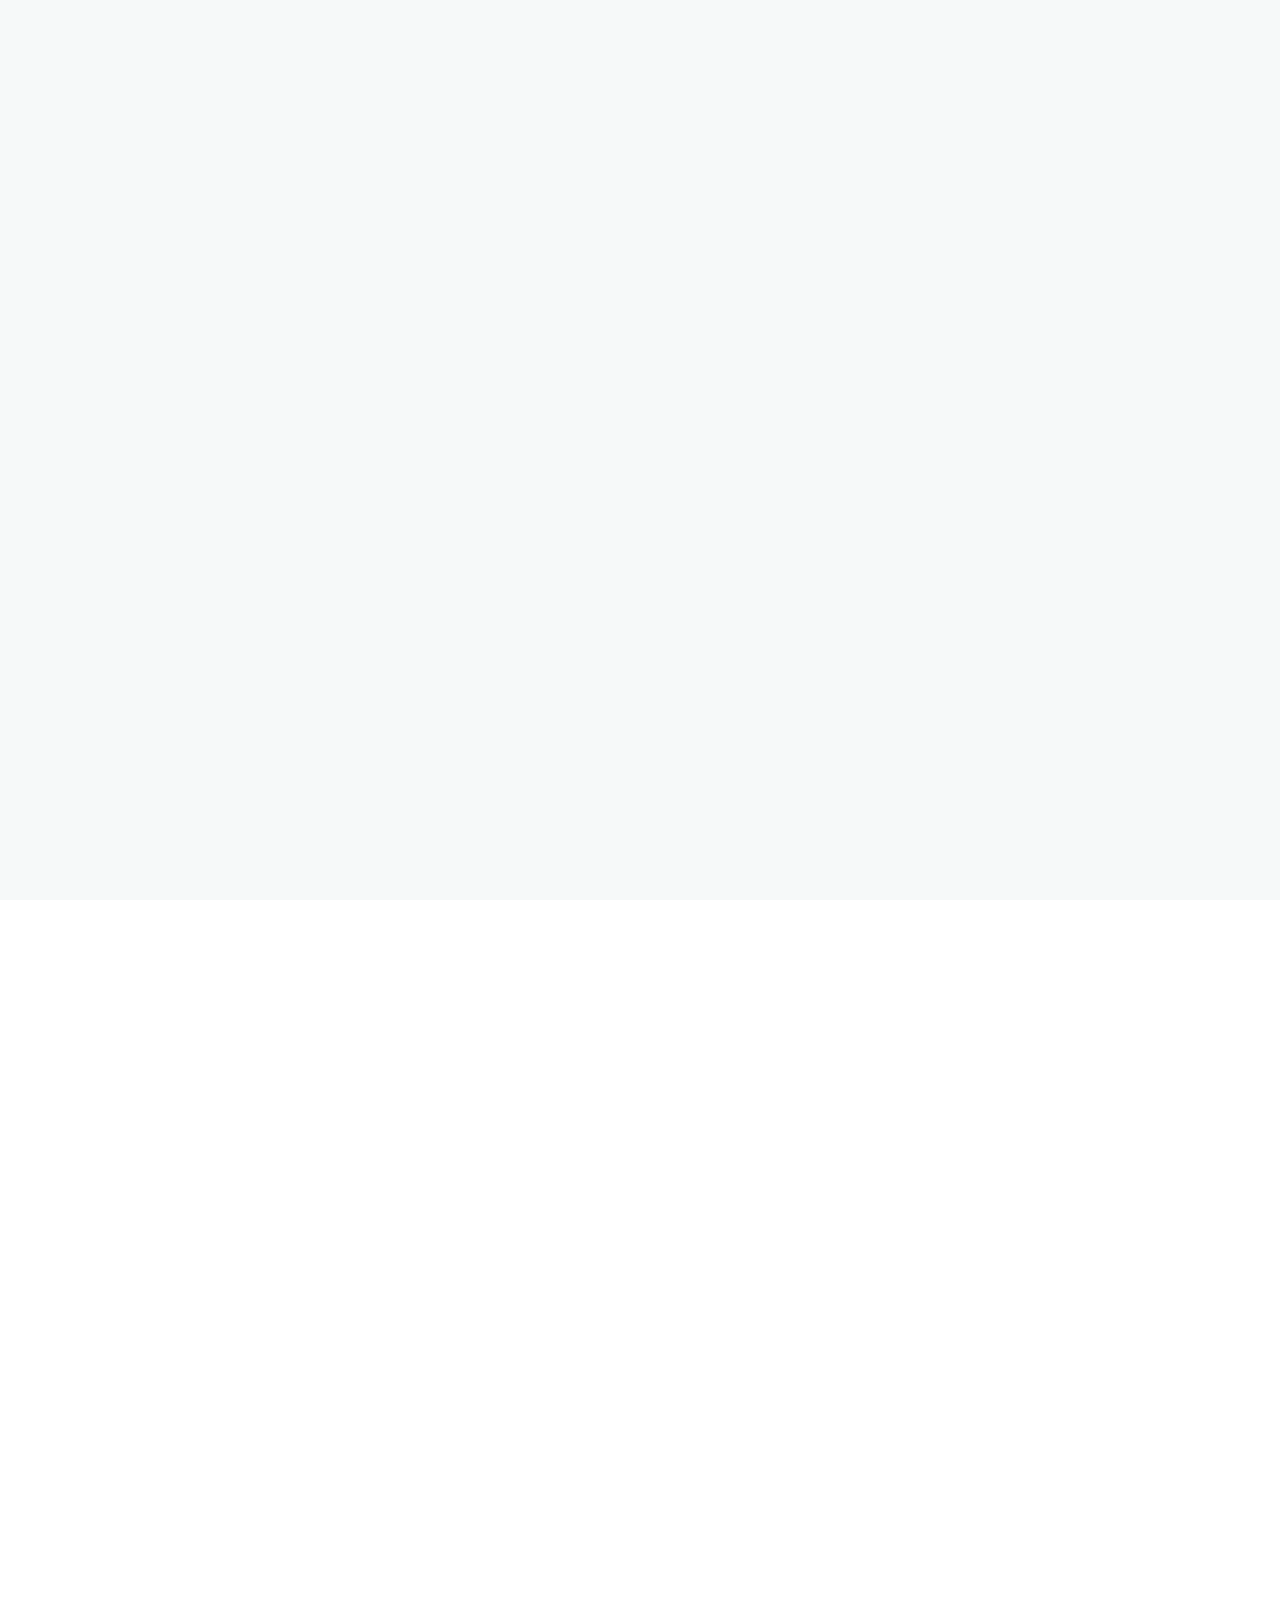
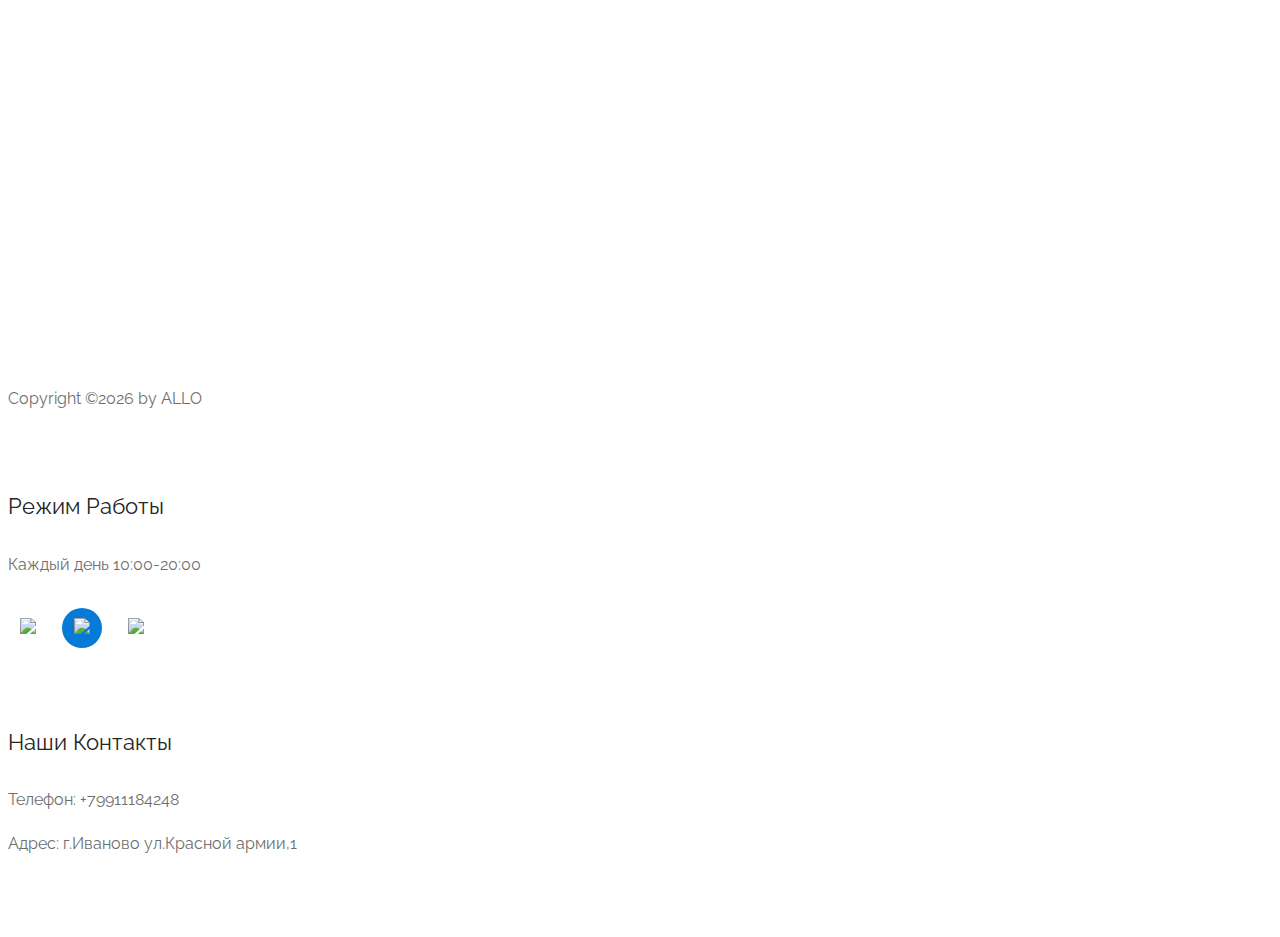
==== portfolio.html @ 3c8c76c4 "Create portfolio.html" ====
<!DOCTYPE html>
<html lang="ru">

<head>
    <meta charset="UTF-8">
    <meta name="description" content="">
    <meta http-equiv="X-UA-Compatible" content="IE=edge">
    <meta name="viewport" content="width=device-width, initial-scale=1, shrink-to-fit=no">

    <!-- Title -->
    <title>АЛЛО</title>

    <!-- Favicon -->
    <link rel="icon" href="./img/core-img/favicon.ico">

    <!-- Stylesheet -->
    <link rel="stylesheet" href="style.css">
<link rel="preconnect" href="https://fonts.gstatic.com">
<link href="https://fonts.googleapis.com/css2?family=Raleway:wght@400;900&family=Train+One&display=swap" rel="stylesheet">
</head>

<body>
    <!-- Preloader -->
    <div id="preloader">
        <div class="loader"></div>
    </div>
    <!-- /Preloader -->

    <!-- Header Area Start -->
    <header class="header-area">
        <!-- Top Header Area Start -->
        <div class="top-header-area">
            <div class="container h-100">
                <div class="row h-100 align-items-center">
                    <div class="col-5">
                        
                    </div>
                    <div class="col-7">
                        <div class="top-header-content text-right">
                            <p> Красной армии,1 оф.12 10:00-20:00 <span class="mx-2"></span> | <span class="mx-2"></span>  Позвоните нам +79911184248</p>
                        </div>
                    </div>
                </div>
            </div>
        </div>
        <!-- Top Header Area End -->

        <!-- Main Header Start -->
        <div class="main-header-area">
            <div class="classy-nav-container breakpoint-off">
                <div class="container">
                    <!-- Classy Menu -->
                    <nav class="classy-navbar justify-content-between" id="akameNav">

                        <!-- Logo -->
                        <a class="nav-brand" href="index.html"><img src="./img/core-img/logo.png" alt=""></a>

                        <!-- Navbar Toggler -->
                        <div class="classy-navbar-toggler">
                            <span class="navbarToggler"><span></span><span></span><span></span></span>
                        </div>

                        <!-- Menu -->
                        <div class="classy-menu">
                            <!-- Menu Close Button -->
                            <div class="classycloseIcon">
                                <div class="cross-wrap"><span class="top"></span><span class="bottom"></span></div>
                            </div>
                            <!-- Nav Start -->
                            <div class="classynav">
                                <ul id="nav">
                                    <li><a href="./index.html">Домашняя страница</a></li>
                                    <li class="active"><a href="./portfolio.html">Портфолио</a></li>

                                    <li><a href="./contact.html">Контакты</a></li>
                                </ul>
                            </div>
                            <!-- Nav End -->
                        </div>
                    </nav>
                </div>
            </div>
        </div>
    </header>
    <!-- Header Area End -->
    
    <!-- Breadcrumb Area Start -->
    <section class="breadcrumb-area section-padding-80">
        <div class="container">
            <div class="row">
                <div class="col-12">
                    <div class="breadcrumb-content">
                        <h2>Портфолио</h2>
                        <nav aria-label="breadcrumb">
                        </nav>
                    </div>
                </div>
            </div>
        </div>
    </section>
    <!-- Breadcrumb Area End -->

    <!-- Portfolio Area Start -->
    <section class="akame-portfolio section-padding-0-80 clearfix">
        <div class="container">
            <div class="row">
                <div class="col-12">
                    <div class="portfolio-menu text-center mb-50">
                        <button class="btn active" data-filter="*">Все</button>
                        <button class="btn" data-filter=".haircuts">Рангар</button>
                        <button class="btn" data-filter=".shaving">Taylor&Veen</button>
                        <button class="btn" data-filter=".hairstyle">Ok,Boomer</button>
                    </div>
                </div>
            </div>

            <div class="row akame-portfolio-area">
                <!-- Single Portfolio Item -->
                <div class="col-12 col-sm-6 col-lg-4 akame-portfolio-item haircuts mb-30 wow fadeInUp" data-wow-delay="200ms">
                    <div class="akame-portfolio-single-item">
                        <img src="img/bg-img/18.jpg" alt="">

                        <!-- Overlay Content -->
                        <div class="overlay-content d-flex align-items-center justify-content-center">
                            <div class="overlay-text text-center">
                                <h4>Рангар</h4>
                            </div>
                        </div>

                        <!-- Thumbnail Zoom -->
                        <a href="img/bg-img/18.jpg" class="thumbnail-zoom"><i class="icon_search"></i></a>
                    </div>
                </div>

                <!-- Single Portfolio Item -->
                <div class="col-12 col-sm-6 col-lg-4 akame-portfolio-item haircuts mb-30 wow fadeInUp" data-wow-delay="500ms">
                    <div class="akame-portfolio-single-item">
                        <img src="img/bg-img/23.jpg" alt="">

                        <!-- Overlay Content -->
                        <div class="overlay-content d-flex align-items-center justify-content-center">
                            <div class="overlay-text text-center">
                                <h4>Рангар</h4>
                            </div>
                        </div>

                        <!-- Thumbnail Zoom -->
                        <a href="img/bg-img/23.jpg" class="thumbnail-zoom"><i class="icon_search"></i></a>
                    </div>
                </div>
<!-- Single Portfolio Item -->
                <div class="col-12 col-sm-6 col-lg-4 akame-portfolio-item haircuts mb-30 wow fadeInUp" data-wow-delay="200ms">
                    <div class="akame-portfolio-single-item">
                        <img src="img/bg-img/20.jpg" alt="">

                        <!-- Overlay Content -->
                        <div class="overlay-content d-flex align-items-center justify-content-center">
                            <div class="overlay-text text-center">
                                <h4>Рангар</h4>
                            </div>
                        </div>

                        <!-- Thumbnail Zoom -->
                        <a href="img/bg-img/20.jpg" class="thumbnail-zoom"><i class="icon_search"></i></a>
                    </div>
                </div>

                <!-- Single Portfolio Item -->
                <div class="col-12 col-sm-6 col-lg-4 akame-portfolio-item haircuts mb-30 wow fadeInUp" data-wow-delay="500ms">
                    <div class="akame-portfolio-single-item">
                        <img src="img/bg-img/21.jpg" alt="">

                        <!-- Overlay Content -->
                        <div class="overlay-content d-flex align-items-center justify-content-center">
                            <div class="overlay-text text-center">
                                <h4>Рангар</h4>
                            </div>
                        </div>

                        <!-- Thumbnail Zoom -->
                        <a href="img/bg-img/21.jpg" class="thumbnail-zoom"><i class="icon_search"></i></a>
                    </div>
                </div>
                <!-- Single Portfolio Item -->
                <div class="col-12 col-sm-6 col-lg-4 akame-portfolio-item haircuts mb-30 wow fadeInUp" data-wow-delay="200ms">
                    <div class="akame-portfolio-single-item">
                        <img src="img/bg-img/22.jpg" alt="">

                        <!-- Overlay Content -->
                        <div class="overlay-content d-flex align-items-center justify-content-center">
                            <div class="overlay-text text-center">
                                <h4>Рангар</h4>
                            </div>
                        </div>

                        <!-- Thumbnail Zoom -->
                        <a href="img/bg-img/22.jpg" class="thumbnail-zoom"><i class="icon_search"></i></a>
                    </div>
                </div>

                <!-- Single Portfolio Item -->
                <div class="col-12 col-sm-6 col-lg-4 akame-portfolio-item haircuts mb-30 wow fadeInUp" data-wow-delay="500ms">
                    <div class="akame-portfolio-single-item">
                        <img src="img/bg-img/19.jpg" alt="">

                        <!-- Overlay Content -->
                        <div class="overlay-content d-flex align-items-center justify-content-center">
                            <div class="overlay-text text-center">
                                <h4>Рангар</h4>
                            </div>
                        </div>

                        <!-- Thumbnail Zoom -->
                        <a href="img/bg-img/19.jpg" class="thumbnail-zoom"><i class="icon_search"></i></a>
                    </div>
                </div>

                <!-- Single Portfolio Item -->
                <div class="col-12 col-sm-6 col-lg-4 akame-portfolio-item haircuts mb-30 wow fadeInUp" data-wow-delay="800ms">
                    <div class="akame-portfolio-single-item">
                        <img src="img/bg-img/24.jpg" alt="">

                        <!-- Overlay Content -->
                        <div class="overlay-content d-flex align-items-center justify-content-center">
                            <div class="overlay-text text-center">
                                <h4>Рангар</h4>
                            </div>
                        </div>

                        <!-- Thumbnail Zoom -->
                        <a href="img/bg-img/24.jpg" class="thumbnail-zoom"><i class="icon_search"></i></a>
                    </div>
                </div>

                <!-- Single Portfolio Item -->
                <div class="col-12 col-sm-6 col-lg-4 akame-portfolio-item shaving mb-30 wow fadeInUp" data-wow-delay="500ms">
                    <div class="akame-portfolio-single-item">
                        <img src="img/bg-img/25.jpg" alt="">

                        <!-- Overlay Content -->
                        <div class="overlay-content d-flex align-items-center justify-content-center">
                            <div class="overlay-text text-center">
                                <h4>Taylor&Veen</h4>
                            </div>
                        </div>

                        <!-- Thumbnail Zoom -->
                        <a href="img/bg-img/25.jpg" class="thumbnail-zoom"><i class="icon_search"></i></a>
                    </div>
                </div>

                <!-- Single Portfolio Item -->
                <div class="col-12 col-sm-6 col-lg-4 akame-portfolio-item shaving mb-30 wow fadeInUp" data-wow-delay="800ms">
                    <div class="akame-portfolio-single-item">
                        <img src="img/bg-img/26.jpg" alt="">

                        <!-- Overlay Content -->
                        <div class="overlay-content d-flex align-items-center justify-content-center">
                            <div class="overlay-text text-center">
                                <h4>Taylor&Veen</h4>
                            </div>
                        </div>

                        <!-- Thumbnail Zoom -->
                        <a href="img/bg-img/26.jpg" class="thumbnail-zoom"><i class="icon_search"></i></a>
                    </div>
                </div>
                                <!-- Single Portfolio Item -->
                <div class="col-12 col-sm-6 col-lg-4 akame-portfolio-item shaving mb-30 wow fadeInUp" data-wow-delay="800ms">
                    <div class="akame-portfolio-single-item">
                        <img src="img/bg-img/27.jpg" alt="">

                        <!-- Overlay Content -->
                        <div class="overlay-content d-flex align-items-center justify-content-center">
                            <div class="overlay-text text-center">
                                <h4>Taylor&Veen</h4>
                            </div>
                        </div>

                        <!-- Thumbnail Zoom -->
                        <a href="img/bg-img/27.jpg" class="thumbnail-zoom"><i class="icon_search"></i></a>
                    </div>
                </div>

                <!-- Single Portfolio Item -->
                <div class="col-12 col-sm-6 col-lg-4 akame-portfolio-item shaving mb-30 wow fadeInUp" data-wow-delay="200ms">
                    <div class="akame-portfolio-single-item">
                        <img src="img/bg-img/28.jpg" alt="">

                        <!-- Overlay Content -->
                        <div class="overlay-content d-flex align-items-center justify-content-center">
                            <div class="overlay-text text-center">
                                <h4>Taylor&Veen</h4>
                            </div>
                        </div>

                        <!-- Thumbnail Zoom -->
                        <a href="img/bg-img/28.jpg" class="thumbnail-zoom"><i class="icon_search"></i></a>
                    </div>
                </div>

                <!-- Single Portfolio Item -->
                <div class="col-12 col-sm-6 col-lg-4 akame-portfolio-item shaving mb-30 wow fadeInUp" data-wow-delay="500ms">
                    <div class="akame-portfolio-single-item">
                        <img src="img/bg-img/29.jpg" alt="">

                        <!-- Overlay Content -->
                        <div class="overlay-content d-flex align-items-center justify-content-center">
                            <div class="overlay-text text-center">
                                <h4>Taylor&Veen</h4>
                            </div>
                        </div>

                        <!-- Thumbnail Zoom -->
                        <a href="img/bg-img/29.jpg" class="thumbnail-zoom"><i class="icon_search"></i></a>
                    </div>
                </div>

                <!-- Single Portfolio Item -->
                <div class="col-12 col-sm-6 col-lg-4 akame-portfolio-item shaving mb-30 wow fadeInUp" data-wow-delay="800ms">
                    <div class="akame-portfolio-single-item">
                        <img src="img/bg-img/30.jpg" alt="">

                        <!-- Overlay Content -->
                        <div class="overlay-content d-flex align-items-center justify-content-center">
                            <div class="overlay-text text-center">
                                <h4>Taylor&Veen</h4>
                            </div>
                        </div>

                        <!-- Thumbnail Zoom -->
                        <a href="img/bg-img/30.jpg" class="thumbnail-zoom"><i class="icon_search"></i></a>
                    </div>
                </div>

                <!-- Single Portfolio Item -->
                <div class="col-12 col-sm-6 col-lg-4 akame-portfolio-item shaving mb-30 wow fadeInUp" data-wow-delay="200ms">
                    <div class="akame-portfolio-single-item">
                        <img src="img/bg-img/31.jpg" alt="">

                        <!-- Overlay Content -->
                        <div class="overlay-content d-flex align-items-center justify-content-center">
                            <div class="overlay-text text-center">
                                <h4>Taylor&Veen</h4>
                            </div>
                        </div>

                        <!-- Thumbnail Zoom -->
                        <a href="img/bg-img/31.jpg" class="thumbnail-zoom"><i class="icon_search"></i></a>
                    </div>
                </div>

                <!-- Single Portfolio Item -->
                <div class="col-12 col-sm-6 col-lg-4 akame-portfolio-item shaving mb-30 wow fadeInUp" data-wow-delay="500ms">
                    <div class="akame-portfolio-single-item">
                        <img src="img/bg-img/32.jpg" alt="">

                        <!-- Overlay Content -->
                        <div class="overlay-content d-flex align-items-center justify-content-center">
                            <div class="overlay-text text-center">
                                <h4>Taylor&Veen</h4>
                            </div>
                        </div>

                        <!-- Thumbnail Zoom -->
                        <a href="img/bg-img/32.jpg" class="thumbnail-zoom"><i class="icon_search"></i></a>
                    </div>
                </div>

                <!-- Single Portfolio Item -->
                <div class="col-12 col-sm-6 col-lg-4 akame-portfolio-item shaving mb-30 wow fadeInUp" data-wow-delay="800ms">
                    <div class="akame-portfolio-single-item">
                        <img src="img/bg-img/33.jpg" alt="">

                        <!-- Overlay Content -->
                        <div class="overlay-content d-flex align-items-center justify-content-center">
                            <div class="overlay-text text-center">
                                <h4>Taylor&Veen</h4>
                            </div>
                        </div>

                        <!-- Thumbnail Zoom -->
                        <a href="img/bg-img/33.jpg" class="thumbnail-zoom"><i class="icon_search"></i></a>
                    </div>
                </div>
                                <!-- Single Portfolio Item -->
                <div class="col-12 col-sm-6 col-lg-4 akame-portfolio-item hairstyle mb-30 wow fadeInUp" data-wow-delay="800ms">
                    <div class="akame-portfolio-single-item">
                        <img src="img/bg-img/34.jpg" alt="">

                        <!-- Overlay Content -->
                        <div class="overlay-content d-flex align-items-center justify-content-center">
                            <div class="overlay-text text-center">
                                <h4>Ok,Boomer</h4>
                            </div>
                        </div>

                        <!-- Thumbnail Zoom -->
                        <a href="img/bg-img/34.jpg" class="thumbnail-zoom"><i class="icon_search"></i></a>
                    </div>
                </div>
                                                <!-- Single Portfolio Item -->
                <div class="col-12 col-sm-6 col-lg-4 akame-portfolio-item hairstyle mb-30 wow fadeInUp" data-wow-delay="800ms">
                    <div class="akame-portfolio-single-item">
                        <img src="img/bg-img/35.jpg" alt="">

                        <!-- Overlay Content -->
                        <div class="overlay-content d-flex align-items-center justify-content-center">
                            <div class="overlay-text text-center">
                                <h4>Ok,Boomer</h4>
                            </div>
                        </div>

                        <!-- Thumbnail Zoom -->
                        <a href="img/bg-img/35.jpg" class="thumbnail-zoom"><i class="icon_search"></i></a>
                    </div>
                </div>
                                                <!-- Single Portfolio Item -->
                <div class="col-12 col-sm-6 col-lg-4 akame-portfolio-item hairstyle mb-30 wow fadeInUp" data-wow-delay="800ms">
                    <div class="akame-portfolio-single-item">
                        <img src="img/bg-img/36.jpg" alt="">

                        <!-- Overlay Content -->
                        <div class="overlay-content d-flex align-items-center justify-content-center">
                            <div class="overlay-text text-center">
                                <h4>Ok,Boomer</h4>
                            </div>
                        </div>

                        <!-- Thumbnail Zoom -->
                        <a href="img/bg-img/36.jpg" class="thumbnail-zoom"><i class="icon_search"></i></a>
                    </div>
                </div>
                                                                <!-- Single Portfolio Item -->
                <div class="col-12 col-sm-6 col-lg-4 akame-portfolio-item hairstyle mb-30 wow fadeInUp" data-wow-delay="800ms">
                    <div class="akame-portfolio-single-item">
                        <img src="img/bg-img/37.jpg" alt="">

                        <!-- Overlay Content -->
                        <div class="overlay-content d-flex align-items-center justify-content-center">
                            <div class="overlay-text text-center">
                                <h4>Ok,Boomer</h4>
                            </div>
                        </div>

                        <!-- Thumbnail Zoom -->
                        <a href="img/bg-img/37.jpg" class="thumbnail-zoom"><i class="icon_search"></i></a>
                    </div>
                </div>
                                                                <!-- Single Portfolio Item -->
                <div class="col-12 col-sm-6 col-lg-4 akame-portfolio-item hairstyle mb-30 wow fadeInUp" data-wow-delay="800ms">
                    <div class="akame-portfolio-single-item">
                        <img src="img/bg-img/38.jpg" alt="">

                        <!-- Overlay Content -->
                        <div class="overlay-content d-flex align-items-center justify-content-center">
                            <div class="overlay-text text-center">
                                <h4>Ok,Boomer</h4>
                            </div>
                        </div>

                        <!-- Thumbnail Zoom -->
                        <a href="img/bg-img/38.jpg" class="thumbnail-zoom"><i class="icon_search"></i></a>
                    </div>
                </div>
                                                                <!-- Single Portfolio Item -->
                <div class="col-12 col-sm-6 col-lg-4 akame-portfolio-item hairstyle mb-30 wow fadeInUp" data-wow-delay="800ms">
                    <div class="akame-portfolio-single-item">
                        <img src="img/bg-img/39.jpg" alt="">

                        <!-- Overlay Content -->
                        <div class="overlay-content d-flex align-items-center justify-content-center">
                            <div class="overlay-text text-center">
                                <h4>Ok,Boomer</h4>
                            </div>
                        </div>

                        <!-- Thumbnail Zoom -->
                        <a href="img/bg-img/39.jpg" class="thumbnail-zoom"><i class="icon_search"></i></a>
                    </div>
                </div>
                                                                <!-- Single Portfolio Item -->
                <div class="col-12 col-sm-6 col-lg-4 akame-portfolio-item hairstyle mb-30 wow fadeInUp" data-wow-delay="800ms">
                    <div class="akame-portfolio-single-item">
                        <img src="img/bg-img/40.jpg" alt="">

                        <!-- Overlay Content -->
                        <div class="overlay-content d-flex align-items-center justify-content-center">
                            <div class="overlay-text text-center">
                                <h4>Ok,Boomer</h4>
                            </div>
                        </div>

                        <!-- Thumbnail Zoom -->
                        <a href="img/bg-img/40.jpg" class="thumbnail-zoom"><i class="icon_search"></i></a>
                    </div>
                </div>
                                                                <!-- Single Portfolio Item -->
                <div class="col-12 col-sm-6 col-lg-4 akame-portfolio-item hairstyle mb-30 wow fadeInUp" data-wow-delay="800ms">
                    <div class="akame-portfolio-single-item">
                        <img src="img/bg-img/41.jpg" alt="">

                        <!-- Overlay Content -->
                        <div class="overlay-content d-flex align-items-center justify-content-center">
                            <div class="overlay-text text-center">
                                <h4>Ok,Boomer</h4>
                            </div>
                        </div>

                        <!-- Thumbnail Zoom -->
                        <a href="img/bg-img/41.jpg" class="thumbnail-zoom"><i class="icon_search"></i></a>
                    </div>
                </div>
                                                                                <!-- Single Portfolio Item -->
                <div class="col-12 col-sm-6 col-lg-4 akame-portfolio-item hairstyle mb-30 wow fadeInUp" data-wow-delay="800ms">
                    <div class="akame-portfolio-single-item">
                        <img src="img/bg-img/42.jpg" alt="">

                        <!-- Overlay Content -->
                        <div class="overlay-content d-flex align-items-center justify-content-center">
                            <div class="overlay-text text-center">
                                <h4>Ok,Boomer</h4>
                            </div>
                        </div>

                        <!-- Thumbnail Zoom -->
                        <a href="img/bg-img/42.jpg" class="thumbnail-zoom"><i class="icon_search"></i></a>
                    </div>
                </div>
                                                                                                <!-- Single Portfolio Item -->
                <div class="col-12 col-sm-6 col-lg-4 akame-portfolio-item hairstyle mb-30 wow fadeInUp" data-wow-delay="800ms">
                    <div class="akame-portfolio-single-item">
                        <img src="img/bg-img/43.jpg" alt="">

                        <!-- Overlay Content -->
                        <div class="overlay-content d-flex align-items-center justify-content-center">
                            <div class="overlay-text text-center">
                                <h4>Ok,Boomer</h4>
                            </div>
                        </div>

                        <!-- Thumbnail Zoom -->
                        <a href="img/bg-img/43.jpg" class="thumbnail-zoom"><i class="icon_search"></i></a>
                    </div>
                </div>

                                                                                                    <!-- Single Portfolio Item -->

                                                                                                <!-- Single Portfolio Item -->
                <div class="col-12 col-sm-6 col-lg-4 akame-portfolio-item hairstyle mb-30 wow fadeInUp" data-wow-delay="800ms">
                    <div class="akame-portfolio-single-item">
                        <img src="img/bg-img/45.jpg" alt="">

                        <!-- Overlay Content -->
                        <div class="overlay-content d-flex align-items-center justify-content-center">
                            <div class="overlay-text text-center">
                                <h4>Ok,Boomer</h4>
                            </div>
                        </div>

                        <!-- Thumbnail Zoom -->
                        <a href="img/bg-img/45.jpg" class="thumbnail-zoom"><i class="icon_search"></i></a>
                    </div>
                </div>
                <!-- Single Portfolio Item -->
                <div class="col-12 col-sm-6 col-lg-4 akame-portfolio-item haircuts mb-30 wow fadeInUp" data-wow-delay="200ms">
                    <div class="akame-portfolio-single-item">
                        <img src="img/bg-img/18.jpg" alt="">

                        <!-- Overlay Content -->
                        <div class="overlay-content d-flex align-items-center justify-content-center">
                            <div class="overlay-text text-center">
                                <h4>Рангар</h4>
                            </div>
                        </div>

                        <!-- Thumbnail Zoom -->
                        <a href="img/bg-img/18.jpg" class="thumbnail-zoom"><i class="icon_search"></i></a>
                    </div>
                </div>
                <div class="col-12 col-sm-6 col-lg-4 akame-portfolio-item haircuts mb-30 wow fadeInUp" data-wow-delay="200ms">
                    <div class="akame-portfolio-single-item">
                        <img src="img/bg-img/18.jpg" alt="">

                        <!-- Overlay Content -->
                        <div class="overlay-content d-flex align-items-center justify-content-center">
                            <div class="overlay-text text-center">
                                <h4>Рангар</h4>
                            </div>
                        </div>

                        <!-- Thumbnail Zoom -->
                        <a href="img/bg-img/18.jpg" class="thumbnail-zoom"><i class="icon_search"></i></a>
                    </div>
                </div>
            
            <div class="row">
                <div class="col-12">
                    <div class="view-all-btn mt-30 text-center">
                    </div>
                </div>
            </div>
        </div>
    </section>
    <!-- Portfolio Area End -->

    <!-- Border -->
    <div class="container">
        <div class="border-top"></div>
    </div>

    <!-- Footer Area Start -->
    <footer class="footer-area section-padding-80-0">
        <div class="container">
            <div class="row justify-content-between">

                <!-- Single Footer Widget -->
                <div class="col-12 col-sm-6 col-md-4">
                    <div class="single-footer-widget mb-80">
                        <!-- Footer Logo -->
                        <a href="#" class="footer-logo"><img src="img/core-img/logo.png" alt=""></a>

                        <!-- Copywrite Text -->
                        <div class="copywrite-text">
                            <p> <!-- Link back to Colorlib can't be removed. Template is licensed under CC BY 3.0. -->
Copyright &copy;<script>document.write(new Date().getFullYear());</script>  by <a href="https://colorlib.com" target="_blank">ALLO</a>
<!-- Link back to Colorlib can't be removed. Template is licensed under CC BY 3.0. --></p>
                        </div>
                    </div>
                </div>

                <!-- Single Footer Widget -->
                <div class="col-12 col-sm-6 col-md-4 col-xl-3">
                    <div class="single-footer-widget mb-80">
                        <!-- Widget Title -->
                        <h4 class="widget-title">Режим работы</h4>

                        <!-- Open Times -->
                        <div class="open-time">
                            <p>Каждый день 10:00-20:00</p>
                        </div>

                        <!-- Social Info -->
                        <div class="social-info">
                         <a href="#" class="tiktok"><img src="img/core-img/tik-tok.png"></a> 
                           <a href="#" class="instagram"><img src="img/core-img/instagram.png"></a>
                        <a href="#" class="youtube"><img src="img/core-img/youtube.png"></a>
                        </div>
                    </div>
                </div>

                <!-- Single Footer Widget -->
                <div class="col-12 col-md-4 col-xl-3">
                    <div class="single-footer-widget mb-80">

                        <!-- Widget Title -->
                        <h4 class="widget-title">Наши контакты</h4>

                        <!-- Contact Address -->
                        <div class="contact-address">
                            <p>Телефон: +79911184248</p>
                            <p>Адрес: г.Иваново ул.Красной армии,1</p>
                        </div>
                    </div>
                </div>

            </div>
             </div>
        </div>
    </footer>
    <!-- Footer Area End -->

    <!-- All JS Files -->
    <!-- jQuery -->
    <script src="js/jquery.min.js"></script>
    <!-- Popper -->
    <script src="js/popper.min.js"></script>
    <!-- Bootstrap -->
    <script src="js/bootstrap.min.js"></script>
    <!-- All Plugins -->
    <script src="js/akame.bundle.js"></script>
    <!-- Active -->
    <script src="js/default-assets/active.js"></script>

</body>

</html>
---- style.css ----
/* ------------------------------------------
[Master Stylesheet]

Template Name: Akame - Hair Salon HTML5 Template
Template Author: Colorlib
Template Author URL: http://colorlib.com
Version: 1.0.0
Last Update: Jan 19, 2018

---------------------------------------------

[Tables of CSS Content]

+ body

    - 01.0 Reboot CSS
    - 02.0 Spacing CSS
    - 03.0 Preloader CSS
    - 04.0 Heading CSS
    - 05.0 Backtotop CSS
    - 06.0 Buttons CSS
    - 07.0 Header CSS
    - 08.0 Hero CSS
    - 09.0 Footer CSS
    - 10.0 CTA CSS
    - 11.0 Breadcrumb CSS
    - 12.0 Blog CSS
    - 13.0 Choose_us CSS
    - 14.0 Portfolio CSS
    - 15.0 Team CSS
    - 16.0 Service CSS
    - 17.0 About CSS
    - 18.0 Contact CSS

  --------------------------------------------- */
/* Import Fonts & All CSS */
@import url("https://fonts.googleapis.com/css?family=Open+Sans:300,400,600,700|Playfair+Display:400,700");
@import url(css/bootstrap.min.css);
@import url(css/animate.css);
@import url(css/default-assets/classy-nav.css);
@import url(css/default-assets/audioplayer.css);
@import url(css/owl.carousel.min.css);
@import url(css/magnific-popup.css);
@import url(css/font-awesome.min.css);
@import url(css/style.css);
@import url('https://fonts.googleapis.com/css2?family=Raleway:wght@400;900&family=Train+One&display=swap')
/* :: 1.0 Reboot CSS */
* {
  margin: 0;
  padding: 0; }

body {
  font-family: 'Raleway', sans-serif;
  font-weight: 400;
  font-size: 16px;
  position: relative;
  z-index: auto; }

h1,
h2,
h3,
h4,
h5,
h6 {
  font-family: 'Raleway', sans-serif;
  color: #252525;
  line-height: 1.3;
  font-weight: 400; }

a,
a:active,
a:focus,
a:hover {
  color: #252525;
  text-decoration: none;
  -webkit-transition-duration: 500ms;
  -o-transition-duration: 500ms;
  transition-duration: 500ms;
  outline: none;
  font-weight: 400; }

li {
  list-style: none; }

p {
  line-height: 1.7;
  color: #6e6e6e;
  font-size: 16px;
  font-weight: 400; }

img {
  max-width: 100%;
  height: auto; }

ul {
  margin: 0;
  padding: 0; }
  ul li {
    margin: 0;
    padding: 0; }

.bg-overlay {
  position: relative;
  z-index: 1; }
  .bg-overlay::after {
    position: absolute;
    content: "";
    height: 100%;
    width: 100%;
    top: 0;
    left: 0;
    z-index: -1;
    background-color: rgba(0, 0, 0, 0.65); }

.bg-img {
  background-position: center center;
  background-size: cover;
  background-repeat: no-repeat; }

.jarallax {
  position: relative;
  z-index: 0; }
  .jarallax > .jarallax-img {
    position: absolute;
    object-fit: cover;
    font-family: 'object-fit: cover';
    top: 0;
    left: 0;
    width: 100%;
    height: 100%;
    z-index: -1; }

.mfp-image-holder .mfp-close,
.mfp-iframe-holder .mfp-close {
  color: #ffffff;
  right: 20px;
  text-align: center;
  padding-right: 0;
  width: 100%;
  position: fixed;
  top: 20px;
  width: 30px;
  background: #bca858;
  height: 30px;
  line-height: 30px; }

button.mfp-close,
button.mfp-arrow {
  background: #bca858; }

.mfp-bottom-bar {
  display: none !important; }

.mfp-bg {
  background-color: #000000; }

.bg-transparent {
  background-color: transparent !important; }

.bg-gray {
  background-color: #f6f9f9 !important; }

textarea:focus,
input:focus {
  outline: none; }

.border {
  border-color: #e5e5e5; }

.mfp-arrow-left::after {
  border-right-color: transparent; }

.mfp-arrow-left::before {
  border-right-color: #ffffff; }

.mfp-arrow-right::after {
  border-left-color: transparent; }

.mfp-arrow-right::before {
  border-left-color: #ffffff; }

/* :: 2.0 Spacing CSS */
.mt-15 {
  margin-top: 15px; }

.mt-30 {
  margin-top: 30px; }

.mt-40 {
  margin-top: 40px; }

.mt-50 {
  margin-top: 50px; }

.mt-70 {
  margin-top: 70px; }

.mt-80 {
  margin-top: 80px; }

.mt-100 {
  margin-top: 100px; }

.mt-150 {
  margin-top: 150px; }

.mr-15 {
  margin-right: 15px; }

.mr-30 {
  margin-right: 30px; }

.mr-50 {
  margin-right: 50px; }

.mr-100 {
  margin-right: 100px; }

.mb-15 {
  margin-bottom: 15px; }

.mb-30 {
  margin-bottom: 30px; }

.mb-40 {
  margin-bottom: 40px; }

.mb-50 {
  margin-bottom: 50px; }

.mb-60 {
  margin-bottom: 60px; }

.mb-70 {
  margin-bottom: 70px; }

.mb-80 {
  margin-bottom: 80px; }

.mb-100 {
  margin-bottom: 100px; }

.ml-15 {
  margin-left: 15px; }

.ml-30 {
  margin-left: 30px; }

.ml-50 {
  margin-left: 50px; }

.ml-100 {
  margin-left: 100px; }

.pt-50 {
  padding-top: 50px !important; }

.section-padding-80 {
  padding-top: 15px;
  padding-bottom: 15px; }

.section-padding-0-80 {
  padding-top: 0;
  padding-bottom: 15px; }

.section-padding-80-0 {
  padding-top: 80px;
  padding-bottom: 0; }

/* :: 3.0 Preloader CSS */
#preloader {
  position: fixed;
  width: 100%;
  height: 100%;
  z-index: 9999999;
  top: 0;
  left: 0;
  background-color: #f6f9f9;
  display: -webkit-box;
  display: -ms-flexbox;
  display: flex;
  -webkit-box-align: center;
  -ms-flex-align: center;
  align-items: center;
  -webkit-box-pack: center;
  -ms-flex-pack: center;
  justify-content: center;
  overflow: hidden; }

.loader,
.loader:before,
.loader:after {
  border-radius: 50%;
  width: 2.5em;
  height: 2.5em;
  -webkit-animation-fill-mode: both;
  animation-fill-mode: both;
  -webkit-animation: load7 1.8s infinite ease-in-out;
  animation: load7 1.8s infinite ease-in-out; }

.loader {
  color: #bca858;
  font-size: 6px;
  position: relative;
  -webkit-transform: translateZ(0);
  -ms-transform: translateZ(0);
  transform: translateZ(0);
  -webkit-animation-delay: -0.16s;
  animation-delay: -0.16s; }

.loader:before,
.loader:after {
  content: '';
  position: absolute;
  top: 0; }

.loader:before {
  left: -3.5em;
  -webkit-animation-delay: -0.32s;
  animation-delay: -0.32s; }

.loader:after {
  left: 3.5em; }

@-webkit-keyframes load7 {
  0%,
    80%,
    100% {
    box-shadow: 0 2.5em 0 -1.3em; }
  40% {
    box-shadow: 0 2.5em 0 0; } }
@keyframes load7 {
  0%,
    80%,
    100% {
    box-shadow: 0 2.5em 0 -1.3em; }
  40% {
    box-shadow: 0 2.5em 0 0; } }
/* :: 4.0 Heading CSS */
.section-heading {
  position: relative;
  z-index: 1;
  margin-bottom: 50px; }
  .section-heading h2 {
    font-size: 42px;
    text-transform: capitalize;
    margin-bottom: 15px;
    display: block;
    line-height: 1.2; }
    @media only screen and (min-width: 992px) and (max-width: 1199px) {
      .section-heading h2 {
        font-size: 36px; } }
    @media only screen and (min-width: 768px) and (max-width: 991px) {
      .section-heading h2 {
        font-size: 36px; } }
    @media only screen and (max-width: 767px) {
      .section-heading h2 {
        font-size: 30px; } }
  .section-heading p {
    font-size: 16px; }
  .section-heading span {
    position: absolute;
    top: 50%;
    font-size: 100px;
    color: #bca858;
    font-family: "Playfair Display", serif;
    text-transform: uppercase;
    line-height: 1;
    -webkit-transform: translateY(-50%);
    -ms-transform: translateY(-50%);
    transform: translateY(-50%);
    z-index: -1;
    opacity: 0.1;
    left: 0;
    font-weight: 700; }
    @media only screen and (min-width: 992px) and (max-width: 1199px) {
      .section-heading span {
        font-size: 70px; } }
    @media only screen and (min-width: 768px) and (max-width: 991px) {
      .section-heading span {
        font-size: 70px; } }
    @media only screen and (max-width: 767px) {
      .section-heading span {
        font-size: 50px; } }
  .section-heading.text-right span {
    right: 48px; }

/* :: 5.0 Backtotop CSS */
#scrollUp {
  position: fixed;
  right: 40px;
  font-size: 20px;
  line-height: 40px;
  width: 40px;
  height: 40px;
  bottom: 40px;
  background-color: #bca858;
  color: #ffffff;
  text-align: center;
  -webkit-transition-duration: 500ms;
  -o-transition-duration: 500ms;
  transition-duration: 500ms;
  border-radius: 50%;
  -webkit-box-shadow: 0 2px 40px 8px rgba(15, 15, 15, 0.15);
  box-shadow: 0 2px 40px 8px rgba(15, 15, 15, 0.15);
  z-index: 15962536; }
  #scrollUp:focus, #scrollUp:hover {
    background-color: #000000;
    color: #ffffff; }

/* :: 6.0 Buttons CSS */
.btn:focus {
  box-shadow: none; }

.akame-btn {
  font-family: "Playfair Display", serif;
  position: relative;
  z-index: 1;
  min-width: 150px;
  height: 42px;
  line-height: 40px;
  font-size: 14px;
  font-weight: 400;
  display: inline-block;
  padding: 0 35px;
  text-align: center;
  text-transform: uppercase;
  background-color: transparent;
  color: #252525;
  border: 1px solid #252525;
  border-radius: 60px;
  -webkit-transition-duration: 500ms;
  -o-transition-duration: 500ms;
  transition-duration: 500ms; }
  .akame-btn:focus, .akame-btn:hover {
    border-color: #bca858;
    font-weight: 400;
    font-size: 14px;
    background-color: #bca858;
    color: #ffffff;
    -webkit-box-shadow: 0 2px 40px 8px rgba(15, 15, 15, 0.15);
    box-shadow: 0 2px 40px 8px rgba(15, 15, 15, 0.15); }
  .akame-btn.active {
    border-color: #bca858;
    background-color: #bca858;
    color: #ffffff; }
    .akame-btn.active:focus, .akame-btn.active:hover {
      border-color: #252525;
      background-color: #252525;
      color: #ffffff; }

/* :: 7.0 Header CSS */
.header-area {
  position: relative;
  z-index: 10;
  width: 100%;
  -webkit-transition-duration: 500ms;
  -o-transition-duration: 500ms;
  transition-duration: 500ms;
  border-bottom: 1px solid #e5e5e5; }
  .header-area .top-header-area {
    position: relative;
    z-index: 1;
    background-color: #252525;
    width: 100%;
    height: 50px; }
    @media only screen and (max-width: 767px) {
      .header-area .top-header-area {
        height: auto;
        padding: 15px 0; } }
    .header-area .top-header-area .top-header-content p {
      margin-bottom: 0;
      font-size: 14px;
      color: #ffffff; }
      @media only screen and (min-width: 768px) and (max-width: 991px) {
        .header-area .top-header-area .top-header-content p {
          font-size: 12px; } }
      @media only screen and (max-width: 767px) {
        .header-area .top-header-area .top-header-content p {
          font-size: 10px; } }
  .header-area .cart-icon a:focus, .header-area .cart-icon a:hover {
    color: #bca858; }

.classy-nav-container {
  background-color: transparent;
  padding: 0; }
  .classy-nav-container .classy-navbar {
    -webkit-transition-duration: 500ms;
    -o-transition-duration: 500ms;
    transition-duration: 500ms;
    height: 100px;
    padding: 0; }
    @media only screen and (min-width: 768px) and (max-width: 991px) {
      .classy-nav-container .classy-navbar {
        height: 70px; } }
    @media only screen and (max-width: 767px) {
      .classy-nav-container .classy-navbar {
        height: 70px; } }
    @media only screen and (max-width: 767px) {
      .classy-nav-container .classy-navbar .nav-brand {
        max-width: 90px;
        margin-right: 15px; } }
    .classy-nav-container .classy-navbar .classynav ul li a {
      font-size: 16px;
      text-transform: capitalize;
      color: #252525; }
      @media only screen and (min-width: 992px) and (max-width: 1199px) {
        .classy-nav-container .classy-navbar .classynav ul li a {
          font-size: 14px; } }
      @media only screen and (min-width: 768px) and (max-width: 991px) {
        .classy-nav-container .classy-navbar .classynav ul li a {
          font-size: 14px; } }
      @media only screen and (max-width: 767px) {
        .classy-nav-container .classy-navbar .classynav ul li a {
          font-size: 14px; } }
      .classy-nav-container .classy-navbar .classynav ul li a:focus, .classy-nav-container .classy-navbar .classynav ul li a:hover {
        color: #bca858; }
    .classy-nav-container .classy-navbar .classynav ul li.cn-dropdown-item ul li a, .classy-nav-container .classy-navbar .classynav ul li.megamenu-item ul li a {
      font-size: 14px;
      text-transform: capitalize;
      height: 42px;
      line-height: 42px;
      padding: 0 30px;
      color: #252525; }
      .classy-nav-container .classy-navbar .classynav ul li.cn-dropdown-item ul li a:focus, .classy-nav-container .classy-navbar .classynav ul li.cn-dropdown-item ul li a:hover, .classy-nav-container .classy-navbar .classynav ul li.megamenu-item ul li a:focus, .classy-nav-container .classy-navbar .classynav ul li.megamenu-item ul li a:hover {
        color: #bca858; }

.classynav ul li.active a {
  position: relative;
  z-index: 1; }
  .classynav ul li.active a::before {
    width: 80%;
    height: 2px;
    background-color: #bca858;
    position: absolute;
    bottom: 0;
    left: 10%;
    z-index: 1;
    content: ''; }
    @media only screen and (min-width: 768px) and (max-width: 991px) {
      .classynav ul li.active a::before {
        display: none; } }
    @media only screen and (max-width: 767px) {
      .classynav ul li.active a::before {
        display: none; } }

.classynav ul li.has-down > a::after,
.classynav ul li.has-down.active > a::after,
.classynav ul li.megamenu-item > a::after {
  color: #252525; }

.breakpoint-off .classynav ul li .dropdown,
.breakpoint-off .classynav ul li .megamenu {
  width: 210px;
  -webkit-box-shadow: 0 2px 40px 8px rgba(15, 15, 15, 0.15);
  box-shadow: 0 2px 40px 8px rgba(15, 15, 15, 0.15);
  border-radius: 6px; }

.breakpoint-off .classynav ul li .megamenu {
  width: 100%; }

/* :: 8.0 Hero CSS */
.single-welcome-slide {
  position: relative;
  z-index: 2;
  width: 100%;
  height: 720px;
  background-color: #ffffff; }
  @media only screen and (min-width: 992px) and (max-width: 1199px) {
    .single-welcome-slide {
      height: 600px; } }
  @media only screen and (min-width: 768px) and (max-width: 991px) {
    .single-welcome-slide {
      height: 600px; } }
  @media only screen and (max-width: 767px) {
    .single-welcome-slide {
      height: 500px; } }
  .single-welcome-slide .welcome-text {
    position: relative;
    z-index: 1; }
    .single-welcome-slide .welcome-text h2 {
      font-size: 72px;
      display: block;
      margin-bottom: 30px;
      color: #252525; }
      @media only screen and (min-width: 992px) and (max-width: 1199px) {
        .single-welcome-slide .welcome-text h2 {
          font-size: 60px; } }
      @media only screen and (min-width: 768px) and (max-width: 991px) {
        .single-welcome-slide .welcome-text h2 {
          font-size: 60px; } }
      @media only screen and (max-width: 767px) {
        .single-welcome-slide .welcome-text h2 {
          font-size: 36px; } }
    .single-welcome-slide .welcome-text p {
      font-size: 18px;
      color: #252525;
      margin-bottom: 50px;
      display: block; }

.welcome-slides {
  position: relative;
  z-index: 1;
  overflow: hidden; }

/* :: 9.0 Footer CSS */
.footer-area {
  position: relative;
  z-index: 1; }

.single-footer-widget {
  position: relative;
  z-index: 1; }
  @media only screen and (min-width: 768px) and (max-width: 991px) {
    .single-footer-widget p {
      font-size: 14px; } }
  .single-footer-widget .widget-title {
    font-size: 22px;
    color: #252525;
    margin-bottom: 30px;
    display: block;
    text-transform: capitalize; }
  .single-footer-widget .open-time p {
    margin-bottom: 8px; }
    .single-footer-widget .open-time p:last-child {
      margin-bottom: 0; }
  .single-footer-widget .social-info {
    position: relative;
    z-index: 1;
    margin-top: 30px; }
    .single-footer-widget .social-info a {
      display: inline-block;
      font-size: 18px;
      color: #ffffff;
      width: 40px;
      height: 40px;
      border-radius: 50%;
      margin-right: 10px;
      text-align: center;
      line-height: 40px; }
      @media only screen and (min-width: 768px) and (max-width: 991px) {
        .single-footer-widget .social-info a {
          margin-right: 5px; } }
      .single-footer-widget .social-info a.facebook {
        background-color: #4b62b3; }
      .single-footer-widget .social-info a.twitter {
        background-color: #03baeb; }
      .single-footer-widget .social-info a.google-plus {
        background-color: #cb242e; }
      .single-footer-widget .social-info a.instagram {
        background-color: #057ad7; }
      .single-footer-widget .social-info a:focus, .single-footer-widget .social-info a:hover {
        background-color: #bca858; }
  .single-footer-widget .contact-address p {
    margin-bottom: 8px; }
    .single-footer-widget .contact-address p:last-child {
      margin-bottom: 0; }
  .single-footer-widget .footer-logo {
    display: block;
    margin-bottom: 30px; }

.copywrite-text {
  position: relative;
  z-index: 1; }
  .copywrite-text p {
    font-size: 16px;
    color: #6e6e6e;
    margin-bottom: 0; }
    @media only screen and (min-width: 768px) and (max-width: 991px) {
      .copywrite-text p {
        font-size: 14px; } }
    .copywrite-text p a {
      color: #6e6e6e;
      font-size: 16px; }
      @media only screen and (min-width: 768px) and (max-width: 991px) {
        .copywrite-text p a {
          font-size: 14px; } }
      .copywrite-text p a:focus, .copywrite-text p a:hover {
        color: #bca858; }

/* :: 10.0 CTA CSS */
.akame-cta-area {
  position: relative;
  z-index: 1; }
  .akame-cta-area .cta-content h2 {
    font-size: 48px;
    display: block;
    margin-bottom: 30px; }
    @media only screen and (min-width: 992px) and (max-width: 1199px) {
      .akame-cta-area .cta-content h2 {
        font-size: 36px; } }
    @media only screen and (min-width: 768px) and (max-width: 991px) {
      .akame-cta-area .cta-content h2 {
        font-size: 36px; } }
    @media only screen and (max-width: 767px) {
      .akame-cta-area .cta-content h2 {
        font-size: 30px; } }
  .akame-cta-area .cta-thumbnail {
    position: absolute;
    width: 50%;
    height: 100%;
    z-index: -1;
    top: 0;
    right: 0; }
    @media only screen and (min-width: 992px) and (max-width: 1199px) {
      .akame-cta-area .cta-thumbnail {
        width: 65%; } }
    @media only screen and (min-width: 768px) and (max-width: 991px) {
      .akame-cta-area .cta-thumbnail {
        width: 70%;
        opacity: 0.5; } }
    @media only screen and (max-width: 767px) {
      .akame-cta-area .cta-thumbnail {
        width: 100%;
        opacity: 0.2; } }

/* :: 11.0 Breadcrumb CSS */
.breadcrumb-content {
  position: relative;
  z-index: 1;
  text-align: center; }
  .breadcrumb-content h2 {
    font-size: 60px;
    margin-bottom: 15px; }
    @media only screen and (min-width: 992px) and (max-width: 1199px) {
      .breadcrumb-content h2 {
        font-size: 48px; } }
    @media only screen and (min-width: 768px) and (max-width: 991px) {
      .breadcrumb-content h2 {
        font-size: 48px; } }
    @media only screen and (max-width: 767px) {
      .breadcrumb-content h2 {
        font-size: 36px; } }
  .breadcrumb-content .breadcrumb {
    position: relative;
    padding: 0;
    background-color: transparent;
    -webkit-box-pack: center;
    -ms-flex-pack: center;
    justify-content: center; }
    .breadcrumb-content .breadcrumb .breadcrumb-item a:hover, .breadcrumb-content .breadcrumb .breadcrumb-item a:focus {
      color: #bca858; }
    .breadcrumb-content .breadcrumb .breadcrumb-item + .breadcrumb-item::before {
      content: '\f101';
      font-family: "FontAwesome"; }

/* :: 12.0 Blog CSS */
.single-post-area {
  position: relative;
  z-index: 1; }
  .single-post-area .post-thumbnail {
    position: relative;
    z-index: 1;
    margin-bottom: 30px; }
    .single-post-area .post-thumbnail a {
      display: block; }
  .single-post-area .post-content {
    position: relative;
    z-index: 1; }
    .single-post-area .post-content .post-title {
      font-weight: 400;
      font-size: 20px;
      display: block;
      margin-bottom: 15px;
      font-family: "Playfair Display", serif; }
      .single-post-area .post-content .post-title:hover, .single-post-area .post-content .post-title:focus {
        color: #bca858; }
    .single-post-area .post-content .post-meta {
      position: relative;
      z-index: 1;
      margin-bottom: 15px; }
      .single-post-area .post-content .post-meta a {
        position: relative;
        z-index: 1;
        font-size: 14px;
        color: #acacac;
        display: inline-block;
        margin-right: 30px; }
        .single-post-area .post-content .post-meta a:last-child {
          margin-right: 0; }
          .single-post-area .post-content .post-meta a:last-child::before {
            content: '|';
            position: absolute;
            top: 0;
            left: -20px;
            z-index: 1; }
        .single-post-area .post-content .post-meta a:hover, .single-post-area .post-content .post-meta a:focus {
          color: #bca858; }
    .single-post-area .post-content p {
      margin-bottom: 0; }
  .single-post-area:hover .post-content .post-title, .single-post-area:focus .post-content .post-title {
    color: #bca858; }

.akame-blog-details-area {
  position: relative;
  z-index: 1; }
  .akame-blog-details-area .post-content {
    position: relative;
    z-index: 1;
    text-align: center;
    margin-bottom: 50px; }
    .akame-blog-details-area .post-content .post-title {
      font-weight: 400;
      font-size: 42px;
      display: block;
      margin-bottom: 0;
      font-family: "Playfair Display", serif; }
      @media only screen and (max-width: 767px) {
        .akame-blog-details-area .post-content .post-title {
          font-size: 30px; } }
    .akame-blog-details-area .post-content .post-meta {
      position: relative;
      z-index: 1;
      margin-bottom: 15px; }
      .akame-blog-details-area .post-content .post-meta a {
        position: relative;
        z-index: 1;
        font-size: 16px;
        color: #acacac;
        display: inline-block;
        margin-right: 30px; }
        .akame-blog-details-area .post-content .post-meta a:last-child {
          margin-right: 0; }
          .akame-blog-details-area .post-content .post-meta a:last-child::before {
            content: '|';
            position: absolute;
            top: 0;
            left: -20px;
            z-index: 1; }
        @media only screen and (max-width: 767px) {
          .akame-blog-details-area .post-content .post-meta a {
            font-size: 14px; } }
        .akame-blog-details-area .post-content .post-meta a:hover, .akame-blog-details-area .post-content .post-meta a:focus {
          color: #bca858; }

.blog-details-text {
  position: relative;
  z-index: 1; }
  .blog-details-text p {
    font-size: 20px;
    margin-bottom: 30px; }
    @media only screen and (max-width: 767px) {
      .blog-details-text p {
        font-size: 16px; } }
  .blog-details-text p:first-child {
    display: -webkit-box;
    display: -ms-flexbox;
    display: flex;
    line-height: 1; }
    .blog-details-text p:first-child span:first-child {
      font-weight: 700;
      margin-right: 15px;
      font-size: 100px; }
      @media only screen and (max-width: 767px) {
        .blog-details-text p:first-child span:first-child {
          font-size: 50px; } }
    .blog-details-text p:first-child span:last-child {
      line-height: 1.7; }
  .blog-details-text ul {
    position: relative;
    z-index: 1;
    padding-left: 15px; }
    .blog-details-text ul li {
      font-size: 20px;
      color: #6e6e6e;
      margin-bottom: 30px; }
      .blog-details-text ul li span {
        color: #252525; }
      .blog-details-text ul li i {
        font-size: 14px;
        margin-right: 10px; }
      @media only screen and (max-width: 767px) {
        .blog-details-text ul li {
          font-size: 16px; } }

.akame-blockquote {
  position: relative;
  z-index: 1;
  margin-bottom: 30px;
  margin-top: 30px;
  border-left: 5px solid #bca858;
  padding: 15px; }
  .akame-blockquote h4 {
    margin-bottom: 0; }
    @media only screen and (max-width: 767px) {
      .akame-blockquote h4 {
        font-size: 20px; } }

.akame-post-share {
  position: relative;
  z-index: 1; }
  .akame-post-share a {
    display: block;
    width: 46px;
    height: 46px;
    border-radius: 50%;
    background-color: #bca858;
    color: #ffffff;
    text-align: center;
    margin-bottom: 10px;
    line-height: 46px; }
    @media only screen and (max-width: 767px) {
      .akame-post-share a {
        width: 30px;
        height: 30px;
        line-height: 30px; } }
    .akame-post-share a.facebook {
      background-color: #4b62b3; }
    .akame-post-share a.twitter {
      background-color: #03baeb; }
    .akame-post-share a.google-plus {
      background-color: #cb242e; }
    .akame-post-share a.instagram {
      background-color: #057ad7; }
    .akame-post-share a:hover, .akame-post-share a:focus {
      background-color: #bca858; }

.post-author-area {
  position: relative;
  z-index: 1;
  padding: 30px 0;
  border-top: 1px solid #e5e5e5; }
  .post-author-area .author-meta .author-avatar {
    -webkit-box-flex: 0;
    -ms-flex: 0 0 60px;
    flex: 0 0 60px;
    max-width: 60px;
    width: 60px;
    height: 60px;
    margin-right: 30px; }
    @media only screen and (max-width: 767px) {
      .post-author-area .author-meta .author-avatar {
        -webkit-box-flex: 0;
        -ms-flex: 0 0 40px;
        flex: 0 0 40px;
        max-width: 40px;
        width: 40px;
        height: 40px;
        margin-right: 5px; } }
    .post-author-area .author-meta .author-avatar img {
      border-radius: 50%; }
  .post-author-area .author-meta .author-text p {
    font-size: 14px;
    margin-bottom: 5px; }
    @media only screen and (max-width: 767px) {
      .post-author-area .author-meta .author-text p {
        font-size: 12px; } }
  .post-author-area .author-meta .author-text h5 {
    margin-bottom: 0; }
    @media only screen and (max-width: 767px) {
      .post-author-area .author-meta .author-text h5 {
        font-size: 14px; } }
  .post-author-area .author-social-info a {
    display: inline-block;
    width: 46px;
    height: 46px;
    border-radius: 50%;
    background-color: #bca858;
    color: #ffffff;
    text-align: center;
    margin-left: 15px;
    line-height: 46px; }
    @media only screen and (max-width: 767px) {
      .post-author-area .author-social-info a {
        width: 30px;
        height: 30px;
        line-height: 30px;
        margin-left: 2px;
        font-size: 14px; } }
    .post-author-area .author-social-info a.facebook {
      background-color: #4b62b3; }
    .post-author-area .author-social-info a.twitter {
      background-color: #03baeb; }
    .post-author-area .author-social-info a.google-plus {
      background-color: #cb242e; }
    .post-author-area .author-social-info a:hover, .post-author-area .author-social-info a:focus {
      background-color: #bca858; }

/* :: 13.0 Choose Us CSS */
.choose-us-content {
  position: relative;
  z-index: 1; }
  .choose-us-content ul li {
    font-size: 16px;
    display: block;
    margin-bottom: 15px; }
    .choose-us-content ul li i {
      color: #bca858;
      padding-right: 5px; }
    .choose-us-content ul li:last-child {
      margin-bottom: 0; }

.choose-us-thumbnail {
  position: relative;
  z-index: 1;
  background-color: #ebebeb;
  border-radius: 4px;
  height: 380px; }
  @media only screen and (max-width: 767px) {
    .choose-us-thumbnail {
      height: 220px; } }
  .choose-us-thumbnail .choose-us-img {
    position: absolute;
    width: 100%;
    height: 100%;
    top: -30px;
    right: 30px;
    z-index: 10;
    border-radius: 4px; }
    @media only screen and (max-width: 767px) {
      .choose-us-thumbnail .choose-us-img {
        top: -15px;
        right: 15px; } }

/* :: 14.0 Portfolio CSS */
.akame-portfolio {
  position: relative;
  z-index: 1; }

.portfolio-menu .btn {
  padding: 5px 10px;
  background-color: transparent;
  font-size: 16px;
  border-radius: 0;
  border-bottom: 2px solid transparent;
  margin: 0 10px; }
  @media only screen and (min-width: 768px) and (max-width: 991px) {
    .portfolio-menu .btn {
      margin: 0 5px;
      font-size: 14px; } }
  @media only screen and (max-width: 767px) {
    .portfolio-menu .btn {
      margin: 0 3px;
      font-size: 13px; } }
  .portfolio-menu .btn.active {
    color: #bca858;
    border-bottom-color: #bca858; }

.akame-portfolio-single-item {
  position: relative;
  z-index: 1;
  overflow: hidden;
  border-radius: 3px; }
  .akame-portfolio-single-item img {
    width: 100%;
    -webkit-transition-duration: 500ms;
    -o-transition-duration: 500ms;
    transition-duration: 500ms;
    border-radius: 3px; }
  .akame-portfolio-single-item .overlay-content {
    -webkit-transition-duration: 500ms;
    -o-transition-duration: 500ms;
    transition-duration: 500ms;
    position: absolute;
    width: 100%;
    height: 100%;
    top: 0;
    left: 0;
    background-color: #000000;
    opacity: 0;
    visibility: hidden;
    z-index: 100;
    border-radius: 3px;
    padding: 50px 30px; }
    .akame-portfolio-single-item .overlay-content .overlay-text h4 {
      color: #bca858; }
      @media only screen and (max-width: 767px) {
        .akame-portfolio-single-item .overlay-content .overlay-text h4 {
          font-size: 20px; } }
    .akame-portfolio-single-item .overlay-content .overlay-text p {
      color: #ffffff;
      margin-bottom: 0; }
      @media only screen and (min-width: 992px) and (max-width: 1199px) {
        .akame-portfolio-single-item .overlay-content .overlay-text p {
          font-size: 14px; } }
      @media only screen and (max-width: 767px) {
        .akame-portfolio-single-item .overlay-content .overlay-text p {
          font-size: 14px; } }
  .akame-portfolio-single-item .thumbnail-zoom {
    position: absolute;
    width: 40px;
    height: auto;
    margin-left: -40px;
    font-size: 20px;
    color: #ffffff;
    left: 50%;
    z-index: 100;
    bottom: 25px;
    text-align: center;
    opacity: 0;
    visibility: hidden; }
    .akame-portfolio-single-item .thumbnail-zoom:hover, .akame-portfolio-single-item .thumbnail-zoom:focus {
      color: #bca858; }
  .akame-portfolio-single-item:hover img, .akame-portfolio-single-item:focus img {
    -webkit-transform: scale(1.2);
    -ms-transform: scale(1.2);
    transform: scale(1.2); }
  .akame-portfolio-single-item:hover .overlay-content, .akame-portfolio-single-item:focus .overlay-content {
    opacity: 0.7;
    visibility: visible; }
  .akame-portfolio-single-item:hover .thumbnail-zoom, .akame-portfolio-single-item:focus .thumbnail-zoom {
    opacity: 1;
    visibility: visible;
    margin-left: -20px; }

/* :: 15.0 Team CSS */
.akame-our-expert-area {
  position: relative;
  z-index: 1; }
  .akame-our-expert-area::before {
    position: absolute;
    width: 100%;
    height: 70%;
    content: '';
    top: 0;
    right: 0;
    z-index: -1;
    background-color: #f6f9f9; }
  .akame-our-expert-area .side-thumbnail {
    position: absolute;
    width: 555px;
    height: 70%;
    right: 50%;
    top: 0;
    z-index: -1;
    background-position: top center;
    background-size: cover;
    background-repeat: no-repeat; }
    @media only screen and (min-width: 768px) and (max-width: 991px) {
      .akame-our-expert-area .side-thumbnail {
        height: 50%;
        opacity: 0.2; } }
    @media only screen and (max-width: 767px) {
      .akame-our-expert-area .side-thumbnail {
        display: none; } }
  .akame-our-expert-area.about-us-page::before {
    height: 100%; }
  .akame-our-expert-area.about-us-page .side-thumbnail {
    height: 100%; }

.our-certificate-area {
  position: relative;
  z-index: 1; }
  .our-certificate-area img {
    margin-right: 30px;
    max-height: 45px; }
    .our-certificate-area img:last-child {
      margin-right: 0; }

.single-team-member {
  position: relative;
  z-index: 1;
  border: 1px solid #e5e5e5;
  -webkit-transition-duration: 500ms;
  -o-transition-duration: 500ms;
  transition-duration: 500ms;
  background-color: #ffffff; }
  .single-team-member .team-member-img {
    position: relative;
    z-index: 1; }
    .single-team-member .team-member-img img {
      -webkit-transition-duration: 500ms;
      -o-transition-duration: 500ms;
      transition-duration: 500ms;
      width: 100%;
      -webkit-filter: grayscale(100%);
      filter: grayscale(100%); }
    .single-team-member .team-member-img .team-social-info {
      -webkit-transition-duration: 500ms;
      -o-transition-duration: 500ms;
      transition-duration: 500ms;
      position: absolute;
      width: 100%;
      height: 100%;
      background-color: rgba(255, 255, 255, 0.8);
      opacity: 0;
      visibility: hidden;
      top: 0;
      left: 0;
      z-index: 10;
      text-align: center; }
      .single-team-member .team-member-img .team-social-info .social-link a {
        display: inline-block;
        width: 46px;
        height: 46px;
        line-height: 46px;
        border-radius: 50%; }
        .single-team-member .team-member-img .team-social-info .social-link a:hover, .single-team-member .team-member-img .team-social-info .social-link a:focus {
          background-color: #bca858;
          -webkit-box-shadow: 0 2px 40px 8px rgba(15, 15, 15, 0.15);
          box-shadow: 0 2px 40px 8px rgba(15, 15, 15, 0.15);
          color: #ffffff; }
  .single-team-member .team-member-info {
    padding: 20px 30px; }
    .single-team-member .team-member-info h5 {
      display: block;
      margin-bottom: 10px; }
    .single-team-member .team-member-info p {
      margin-bottom: 0;
      font-size: 14px; }
  .single-team-member:hover, .single-team-member:focus {
    -webkit-box-shadow: 0 2px 40px 8px rgba(15, 15, 15, 0.15);
    box-shadow: 0 2px 40px 8px rgba(15, 15, 15, 0.15); }
    .single-team-member:hover img, .single-team-member:focus img {
      width: 100%;
      -webkit-filter: grayscale(0%);
      filter: grayscale(0%); }
    .single-team-member:hover .team-social-info, .single-team-member:focus .team-social-info {
      opacity: 1;
      visibility: visible; }
    .single-team-member:hover .team-member-info h5, .single-team-member:focus .team-member-info h5 {
      color: #bca858; }

/* :: 16.0 Service CSS */
.single-service-area {
  position: relative;
  z-index: 1;
  padding: 40px 20px;
  border: 1px solid #e5e5e5;
  text-align: center;
  -webkit-transition-duration: 500ms;
  -o-transition-duration: 500ms;
  transition-duration: 500ms; }
  @media only screen and (min-width: 992px) and (max-width: 1199px) {
    .single-service-area {
      padding: 30px 15px; } }
  .single-service-area img {
    display: inline-block;
    margin-bottom: 15px; }
  .single-service-area h5 {
    font-size: 22px;
    margin-bottom: 10px;
    -webkit-transition-duration: 300ms;
    -o-transition-duration: 300ms;
    transition-duration: 300ms; }
    @media only screen and (min-width: 992px) and (max-width: 1199px) {
      .single-service-area h5 {
        font-size: 18px; } }
  .single-service-area p {
    margin-bottom: 0; }
    @media only screen and (min-width: 992px) and (max-width: 1199px) {
      .single-service-area p {
        font-size: 14px; } }
  .single-service-area:hover, .single-service-area:focus {
    border-color: transparent;
    -webkit-box-shadow: 0 2px 40px 8px rgba(15, 15, 15, 0.15);
    box-shadow: 0 2px 40px 8px rgba(15, 15, 15, 0.15); }
    .single-service-area:hover h5, .single-service-area:focus h5 {
      color: #bca858; }

.single--service--item {
  position: relative;
  z-index: 1; }
  .single--service--item .service-content {
    -webkit-box-flex: 0;
    -ms-flex: 0 0 50%;
    flex: 0 0 50%;
    max-width: 50%;
    width: 50%; }
    @media only screen and (max-width: 767px) {
      .single--service--item .service-content {
        -webkit-box-flex: 0;
        -ms-flex: 0 0 100%;
        flex: 0 0 100%;
        max-width: 100%;
        width: 100%; } }
    .single--service--item .service-content .service-text {
      margin-left: auto;
      width: 555px;
      padding: 80px 0; }
      @media only screen and (min-width: 992px) and (max-width: 1199px) {
        .single--service--item .service-content .service-text {
          width: 455px; } }
      @media only screen and (min-width: 768px) and (max-width: 991px) {
        .single--service--item .service-content .service-text {
          width: 345px; } }
      @media only screen and (max-width: 767px) {
        .single--service--item .service-content .service-text {
          width: 100%;
          padding: 80px 30px; } }
      .single--service--item .service-content .service-text h2 {
        font-size: 42px;
        display: block;
        margin-bottom: 40px; }
        @media only screen and (min-width: 992px) and (max-width: 1199px) {
          .single--service--item .service-content .service-text h2 {
            font-size: 36px; } }
        @media only screen and (min-width: 768px) and (max-width: 991px) {
          .single--service--item .service-content .service-text h2 {
            font-size: 30px; } }
        @media only screen and (max-width: 767px) {
          .single--service--item .service-content .service-text h2 {
            font-size: 24px; } }
      .single--service--item .service-content .service-text p {
        margin-bottom: 30px;
        display: block;
        max-width: 250px;
        display: -webkit-box;
        display: -ms-flexbox;
        display: flex;
        -webkit-box-pack: justify;
        -ms-flex-pack: justify;
        justify-content: space-between; }
        .single--service--item .service-content .service-text p span:last-child {
          font-weight: 600;
          color: #252525; }
        .single--service--item .service-content .service-text p:last-child {
          margin-bottom: 0; }
  .single--service--item .service-thumbnail {
    position: relative;
    z-index: 1;
    -webkit-box-flex: 0;
    -ms-flex: 0 0 50%;
    flex: 0 0 50%;
    max-width: 50%;
    width: 50%;
    height: 500px; }
    @media only screen and (max-width: 767px) {
      .single--service--item .service-thumbnail {
        -webkit-box-flex: 0;
        -ms-flex: 0 0 100%;
        flex: 0 0 100%;
        max-width: 100%;
        width: 100%;
        height: 300px; } }
  .single--service--item.odd-item .service-content .service-text {
    margin-left: 15%;
    width: auto; }
    @media only screen and (max-width: 767px) {
      .single--service--item.odd-item .service-content .service-text {
        margin-left: auto; } }

.akame-service-area {
  position: relative;
  z-index: 1; }
  .akame-service-area .single--service--item:first-child {
    border-top: 1px solid #e5e5e5; }
  .akame-service-area .single--service--item:last-child {
    border-bottom: 1px solid #e5e5e5; }

/* :: 17.0 About CSS */
.about-us-thumbnail {
  position: relative;
  z-index: 1; }
  .about-us-thumbnail img {
    -webkit-box-shadow: 0 2px 40px 8px rgba(15, 15, 15, 0.15);
    box-shadow: 0 2px 40px 8px rgba(15, 15, 15, 0.15); }

.about-us-content {
  position: relative;
  z-index: 1; }
  .about-us-content h3 {
    display: block;
    margin-bottom: 15px; }
    @media only screen and (min-width: 992px) and (max-width: 1199px) {
      .about-us-content h3 {
        font-size: 24px; } }
    @media only screen and (max-width: 767px) {
      .about-us-content h3 {
        font-size: 24px; } }

.about--us--content p {
  font-size: 20px;
  font-style: italic;
  color: #252525;
  margin-bottom: 25px; }
.about--us--content img {
  display: block;
  margin-bottom: 20px; }
.about--us--content h4 {
  margin-bottom: 0; }

.akame--video--area {
  position: relative;
  z-index: 1; }
  .akame--video--area::before {
    position: absolute;
    width: 100%;
    height: 60%;
    content: '';
    bottom: 0;
    right: 0;
    z-index: -1;
    background-color: #f6f9f9; }
    @media only screen and (min-width: 768px) and (max-width: 991px) {
      .akame--video--area::before {
        height: 70%; } }
    @media only screen and (max-width: 767px) {
      .akame--video--area::before {
        height: 90%; } }
  .akame--video--area .video-content-area {
    position: relative;
    z-index: 1;
    background-color: #ffffff;
    border: 20px solid #ffffff;
    box-shadow: 0 15px 15px 0 rgba(0, 0, 0, 0.15);
    border-radius: 5px; }
    .akame--video--area .video-content-area .video-play-btn {
      display: inline-block;
      width: 90px;
      height: 90px;
      background-color: #bca858;
      color: #ffffff;
      font-size: 30px;
      text-align: center;
      line-height: 90px;
      border-radius: 50%;
      position: absolute;
      top: 50%;
      left: 50%;
      margin-top: -45px;
      margin-left: -45px;
      z-index: 100; }
      .akame--video--area .video-content-area .video-play-btn i {
        padding-left: 5px; }
      @media only screen and (max-width: 767px) {
        .akame--video--area .video-content-area .video-play-btn {
          width: 60px;
          height: 60px;
          font-size: 24px;
          line-height: 60px;
          margin-top: -30px;
          margin-left: -30px; } }
      .akame--video--area .video-content-area .video-play-btn:hover, .akame--video--area .video-content-area .video-play-btn:focus {
        background-color: #000000; }

.single-cool-facts-area {
  position: relative;
  z-index: 1; }
  .single-cool-facts-area span {
    position: absolute;
    top: 50%;
    font-size: 48px;
    color: #bca858;
    font-family: "Playfair Display", serif;
    text-transform: uppercase;
    line-height: 1;
    -webkit-transform: translate(-50%, -50%);
    -ms-transform: translate(-50%, -50%);
    transform: translate(-50%, -50%);
    z-index: -1;
    opacity: 0.15;
    left: 50%;
    font-weight: 700; }
  .single-cool-facts-area h2 {
    font-size: 60px;
    display: block;
    margin-bottom: 10px; }
    @media only screen and (max-width: 767px) {
      .single-cool-facts-area h2 {
        font-size: 36px; } }
    @media only screen and (min-width: 576px) and (max-width: 767px) {
      .single-cool-facts-area h2 {
        font-size: 42px; } }
  .single-cool-facts-area p {
    font-size: 14px;
    text-transform: uppercase;
    margin-bottom: 0;
    color: #6e6e6e; }

.testimonial-slides {
  position: relative;
  z-index: 1; }
  .testimonial-slides .owl-dots {
    margin-top: 50px;
    display: -webkit-box;
    display: -ms-flexbox;
    display: flex;
    -webkit-box-align: center;
    -ms-flex-align: center;
    align-items: center;
    -webkit-box-pack: center;
    -ms-flex-pack: center;
    justify-content: center; }
    .testimonial-slides .owl-dots .owl-dot {
      width: 12px;
      height: 12px;
      border: 1px solid #bca858;
      margin: 0 5px;
      border-radius: 50%; }
      .testimonial-slides .owl-dots .owl-dot.active {
        background-color: #bca858; }

.single-testimonial-slide {
  position: relative;
  z-index: 1;
  text-align: center; }
  .single-testimonial-slide img {
    width: 35px !important;
    margin: 0 auto 50px; }
  .single-testimonial-slide p {
    color: #252525;
    font-size: 24px;
    margin-bottom: 30px; }
    @media only screen and (max-width: 767px) {
      .single-testimonial-slide p {
        font-size: 20px; } }
  .single-testimonial-slide .ratings-name {
    position: relative;
    z-index: 1; }
    .single-testimonial-slide .ratings-name .ratings {
      font-size: 16px;
      color: #e0cd3f; }
    .single-testimonial-slide .ratings-name h5 {
      font-size: 18px;
      margin-bottom: 0; }

.booking-info {
  position: relative;
  z-index: 1; }
  .booking-info h2 {
    font-size: 42px;
    margin-bottom: 20px; }
    @media only screen and (max-width: 767px) {
      .booking-info h2 {
        font-size: 36px; } }
  .booking-info h4 {
    color: #bca858;
    margin-bottom: 15px; }
  .booking-info p:last-child {
    margin-bottom: 0; }

.single-booking-table {
  position: relative;
  z-index: 1;
  border-left: 1px solid #e5e5e5;
  margin: 0 70px; }
  @media only screen and (max-width: 767px) {
    .single-booking-table {
      margin: 0; } }
  .single-booking-table .single-date-hours {
    position: relative;
    z-index: 1;
    -webkit-box-flex: 0;
    -ms-flex: 0 0 33.3333%;
    flex: 0 0 33.3333%;
    max-width: 33.3333%;
    width: 33.3333%; }
    .single-booking-table .single-date-hours .booking-day {
      border: 1px solid #e5e5e5;
      text-align: center;
      padding: 20px 15px;
      width: 100%;
      border-left: none; }
      .single-booking-table .single-date-hours .booking-day h5 {
        font-weight: 600;
        font-family: "Open Sans", sans-serif; }
        @media only screen and (min-width: 992px) and (max-width: 1199px) {
          .single-booking-table .single-date-hours .booking-day h5 {
            font-size: 16px; } }
        @media only screen and (max-width: 767px) {
          .single-booking-table .single-date-hours .booking-day h5 {
            font-size: 14px; } }
      .single-booking-table .single-date-hours .booking-day h6 {
        margin-bottom: 0;
        font-family: "Open Sans", sans-serif; }
        @media only screen and (min-width: 992px) and (max-width: 1199px) {
          .single-booking-table .single-date-hours .booking-day h6 {
            font-size: 12px; } }
        @media only screen and (max-width: 767px) {
          .single-booking-table .single-date-hours .booking-day h6 {
            font-size: 12px; } }
    .single-booking-table .single-date-hours .booking-hours {
      position: relative;
      z-index: 1;
      text-align: center; }
      .single-booking-table .single-date-hours .booking-hours span {
        -webkit-box-flex: 0;
        -ms-flex: 0 0 50%;
        flex: 0 0 50%;
        max-width: 50%;
        width: 50%;
        border-right: 1px solid #e5e5e5;
        border-bottom: 1px solid #e5e5e5;
        padding: 20px 5px;
        font-size: 24px;
        color: #252525; }
        @media only screen and (min-width: 992px) and (max-width: 1199px) {
          .single-booking-table .single-date-hours .booking-hours span {
            font-size: 20px; } }
        @media only screen and (max-width: 767px) {
          .single-booking-table .single-date-hours .booking-hours span {
            font-size: 12px; } }
        .single-booking-table .single-date-hours .booking-hours span.active {
          background-color: #f6f9f9;
          color: #acacac; }
    .single-booking-table .single-date-hours.active .booking-day {
      background-color: #bca858; }
      .single-booking-table .single-date-hours.active .booking-day h5,
      .single-booking-table .single-date-hours.active .booking-day h6 {
        color: #ffffff; }

.booking-table-slider {
  position: relative;
  z-index: 1; }
  .booking-table-slider .owl-prev,
  .booking-table-slider .owl-next {
    width: 40px;
    height: 40px;
    position: absolute;
    border: 1px solid #252525;
    color: #252525;
    text-align: center;
    line-height: 40px;
    font-size: 24px;
    border-radius: 50%;
    -webkit-transition-duration: 500ms;
    -o-transition-duration: 500ms;
    transition-duration: 500ms;
    top: 50%;
    margin-top: -20px;
    left: 20px; }
    @media only screen and (max-width: 767px) {
      .booking-table-slider .owl-prev,
      .booking-table-slider .owl-next {
        display: none; } }
    .booking-table-slider .owl-prev:hover, .booking-table-slider .owl-prev:focus,
    .booking-table-slider .owl-next:hover,
    .booking-table-slider .owl-next:focus {
      border-color: #bca858;
      background-color: #bca858;
      color: #ffffff; }
  .booking-table-slider .owl-next {
    left: auto;
    right: 20px; }
  .booking-table-slider .owl-dots {
    margin-top: 30px;
    display: -webkit-box;
    display: -ms-flexbox;
    display: flex;
    -webkit-box-align: center;
    -ms-flex-align: center;
    align-items: center;
    margin: 30px auto 0;
    width: 200px;
    border: 1px solid #e5e5e5;
    border-radius: 6px;
    height: 10px; }
    .booking-table-slider .owl-dots .owl-dot {
      flex-grow: 1;
      height: 10px;
      border-radius: 5px;
      -webkit-transition-duration: 500ms;
      -o-transition-duration: 500ms;
      transition-duration: 500ms; }
      .booking-table-slider .owl-dots .owl-dot.active {
        height: 10px;
        background-color: #bca858; }

/* :: 18.0 Contact Area */
.akame-contact-form {
  position: relative;
  z-index: 1;
  border: 1px solid #e5e5e5;
  padding: 30px; }
  @media only screen and (max-width: 767px) {
    .akame-contact-form {
      padding: 20px; } }
  @media only screen and (max-width: 767px) {
    .akame-contact-form h2 {
      font-size: 24px; } }
  @media only screen and (max-width: 767px) {
    .akame-contact-form h4 {
      font-size: 20px; } }
  .akame-contact-form .form-control {
    width: 100%;
    height: 50px;
    padding: 0 20px;
    border-radius: 2px;
    color: #acacac;
    font-size: 14px; }
    .akame-contact-form .form-control:focus {
      box-shadow: none;
      border-color: #bca858; }
  .akame-contact-form textarea.form-control {
    height: 150px;
    padding: 20px; }

.akame-google-maps-area {
  position: relative;
  z-index: 1;
  height: 450px; }
  @media only screen and (max-width: 767px) {
    .akame-google-maps-area {
      height: 320px; } }
  .akame-google-maps-area iframe {
    width: 100%;
    height: 100%;
    border: none; }

.single-contact-information {
  position: relative;
  z-index: 1;
  text-align: center; }
  .single-contact-information i {
    font-size: 30px;
    margin-bottom: 15px;
    color: #bca858;
    display: block; }
  .single-contact-information h4 {
    display: block;
    margin-bottom: 15px; }
  .single-contact-information p {
    margin-bottom: 0; }

/*# sourceMappingURL=style.css.map */
.new {
  flex: 0 0 33%;
max-width: 33%;
}
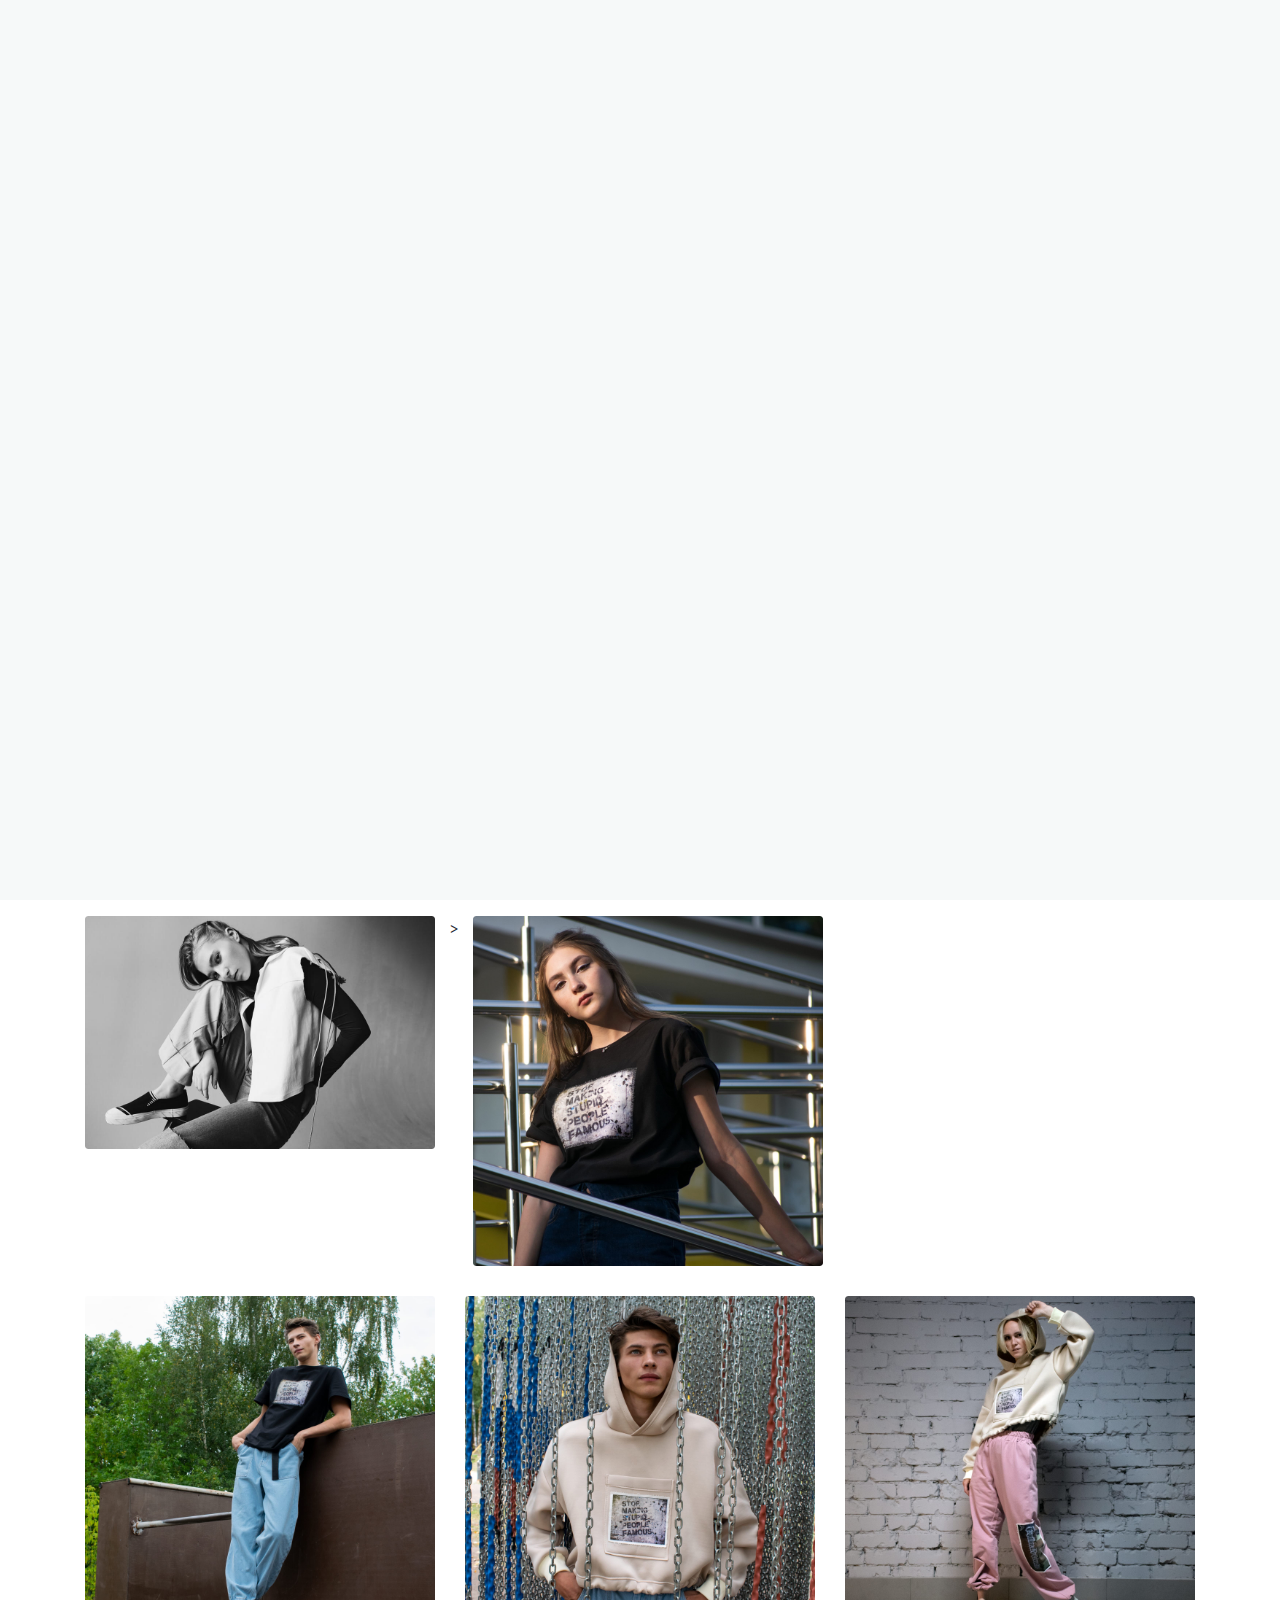
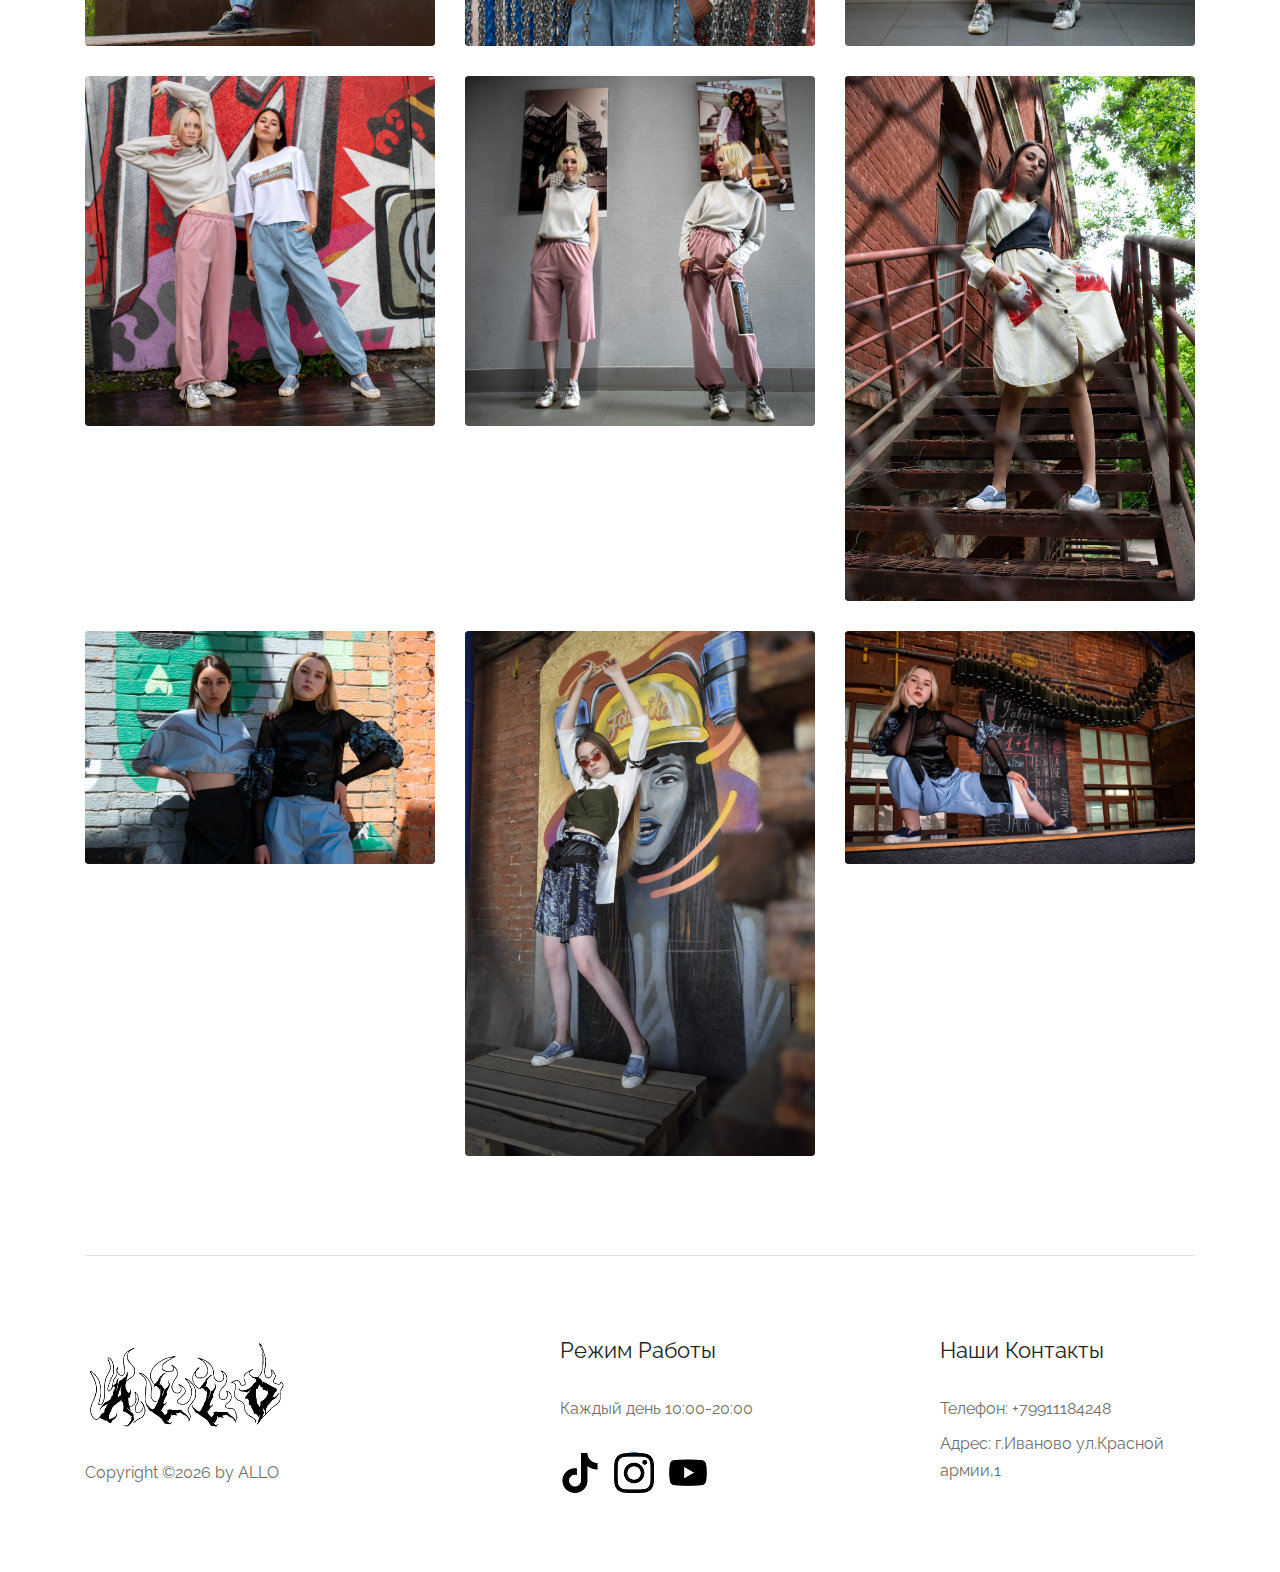
==== commit 5853b41e: "Add files via upload" ====
--- a/portfolio.html
+++ b/portfolio.html
@@ -1,687 +1,469 @@
-<!DOCTYPE html>
-<html lang="ru">
-
-<head>
-    <meta charset="UTF-8">
-    <meta name="description" content="">
-    <meta http-equiv="X-UA-Compatible" content="IE=edge">
-    <meta name="viewport" content="width=device-width, initial-scale=1, shrink-to-fit=no">
-
-    <!-- Title -->
-    <title>АЛЛО</title>
-
-    <!-- Favicon -->
-    <link rel="icon" href="./img/core-img/favicon.ico">
-
-    <!-- Stylesheet -->
-    <link rel="stylesheet" href="style.css">
-<link rel="preconnect" href="https://fonts.gstatic.com">
-<link href="https://fonts.googleapis.com/css2?family=Raleway:wght@400;900&family=Train+One&display=swap" rel="stylesheet">
-</head>
-
-<body>
-    <!-- Preloader -->
-    <div id="preloader">
-        <div class="loader"></div>
-    </div>
-    <!-- /Preloader -->
-
-    <!-- Header Area Start -->
-    <header class="header-area">
-        <!-- Top Header Area Start -->
-        <div class="top-header-area">
-            <div class="container h-100">
-                <div class="row h-100 align-items-center">
-                    <div class="col-5">
-                        
-                    </div>
-                    <div class="col-7">
-                        <div class="top-header-content text-right">
-                            <p> Красной армии,1 оф.12 10:00-20:00 <span class="mx-2"></span> | <span class="mx-2"></span>  Позвоните нам +79911184248</p>
-                        </div>
-                    </div>
-                </div>
-            </div>
-        </div>
-        <!-- Top Header Area End -->
-
-        <!-- Main Header Start -->
-        <div class="main-header-area">
-            <div class="classy-nav-container breakpoint-off">
-                <div class="container">
-                    <!-- Classy Menu -->
-                    <nav class="classy-navbar justify-content-between" id="akameNav">
-
-                        <!-- Logo -->
-                        <a class="nav-brand" href="index.html"><img src="./img/core-img/logo.png" alt=""></a>
-
-                        <!-- Navbar Toggler -->
-                        <div class="classy-navbar-toggler">
-                            <span class="navbarToggler"><span></span><span></span><span></span></span>
-                        </div>
-
-                        <!-- Menu -->
-                        <div class="classy-menu">
-                            <!-- Menu Close Button -->
-                            <div class="classycloseIcon">
-                                <div class="cross-wrap"><span class="top"></span><span class="bottom"></span></div>
-                            </div>
-                            <!-- Nav Start -->
-                            <div class="classynav">
-                                <ul id="nav">
-                                    <li><a href="./index.html">Домашняя страница</a></li>
-                                    <li class="active"><a href="./portfolio.html">Портфолио</a></li>
-
-                                    <li><a href="./contact.html">Контакты</a></li>
-                                </ul>
-                            </div>
-                            <!-- Nav End -->
-                        </div>
-                    </nav>
-                </div>
-            </div>
-        </div>
-    </header>
-    <!-- Header Area End -->
-    
-    <!-- Breadcrumb Area Start -->
-    <section class="breadcrumb-area section-padding-80">
-        <div class="container">
-            <div class="row">
-                <div class="col-12">
-                    <div class="breadcrumb-content">
-                        <h2>Портфолио</h2>
-                        <nav aria-label="breadcrumb">
-                        </nav>
-                    </div>
-                </div>
-            </div>
-        </div>
-    </section>
-    <!-- Breadcrumb Area End -->
-
-    <!-- Portfolio Area Start -->
-    <section class="akame-portfolio section-padding-0-80 clearfix">
-        <div class="container">
-            <div class="row">
-                <div class="col-12">
-                    <div class="portfolio-menu text-center mb-50">
-                        <button class="btn active" data-filter="*">Все</button>
-                        <button class="btn" data-filter=".haircuts">Рангар</button>
-                        <button class="btn" data-filter=".shaving">Taylor&Veen</button>
-                        <button class="btn" data-filter=".hairstyle">Ok,Boomer</button>
-                    </div>
-                </div>
-            </div>
-
-            <div class="row akame-portfolio-area">
-                <!-- Single Portfolio Item -->
-                <div class="col-12 col-sm-6 col-lg-4 akame-portfolio-item haircuts mb-30 wow fadeInUp" data-wow-delay="200ms">
-                    <div class="akame-portfolio-single-item">
-                        <img src="img/bg-img/18.jpg" alt="">
-
-                        <!-- Overlay Content -->
-                        <div class="overlay-content d-flex align-items-center justify-content-center">
-                            <div class="overlay-text text-center">
-                                <h4>Рангар</h4>
-                            </div>
-                        </div>
-
-                        <!-- Thumbnail Zoom -->
-                        <a href="img/bg-img/18.jpg" class="thumbnail-zoom"><i class="icon_search"></i></a>
-                    </div>
-                </div>
-
-                <!-- Single Portfolio Item -->
-                <div class="col-12 col-sm-6 col-lg-4 akame-portfolio-item haircuts mb-30 wow fadeInUp" data-wow-delay="500ms">
-                    <div class="akame-portfolio-single-item">
-                        <img src="img/bg-img/23.jpg" alt="">
-
-                        <!-- Overlay Content -->
-                        <div class="overlay-content d-flex align-items-center justify-content-center">
-                            <div class="overlay-text text-center">
-                                <h4>Рангар</h4>
-                            </div>
-                        </div>
-
-                        <!-- Thumbnail Zoom -->
-                        <a href="img/bg-img/23.jpg" class="thumbnail-zoom"><i class="icon_search"></i></a>
-                    </div>
-                </div>
-<!-- Single Portfolio Item -->
-                <div class="col-12 col-sm-6 col-lg-4 akame-portfolio-item haircuts mb-30 wow fadeInUp" data-wow-delay="200ms">
-                    <div class="akame-portfolio-single-item">
-                        <img src="img/bg-img/20.jpg" alt="">
-
-                        <!-- Overlay Content -->
-                        <div class="overlay-content d-flex align-items-center justify-content-center">
-                            <div class="overlay-text text-center">
-                                <h4>Рангар</h4>
-                            </div>
-                        </div>
-
-                        <!-- Thumbnail Zoom -->
-                        <a href="img/bg-img/20.jpg" class="thumbnail-zoom"><i class="icon_search"></i></a>
-                    </div>
-                </div>
-
-                <!-- Single Portfolio Item -->
-                <div class="col-12 col-sm-6 col-lg-4 akame-portfolio-item haircuts mb-30 wow fadeInUp" data-wow-delay="500ms">
-                    <div class="akame-portfolio-single-item">
-                        <img src="img/bg-img/21.jpg" alt="">
-
-                        <!-- Overlay Content -->
-                        <div class="overlay-content d-flex align-items-center justify-content-center">
-                            <div class="overlay-text text-center">
-                                <h4>Рангар</h4>
-                            </div>
-                        </div>
-
-                        <!-- Thumbnail Zoom -->
-                        <a href="img/bg-img/21.jpg" class="thumbnail-zoom"><i class="icon_search"></i></a>
-                    </div>
-                </div>
-                <!-- Single Portfolio Item -->
-                <div class="col-12 col-sm-6 col-lg-4 akame-portfolio-item haircuts mb-30 wow fadeInUp" data-wow-delay="200ms">
-                    <div class="akame-portfolio-single-item">
-                        <img src="img/bg-img/22.jpg" alt="">
-
-                        <!-- Overlay Content -->
-                        <div class="overlay-content d-flex align-items-center justify-content-center">
-                            <div class="overlay-text text-center">
-                                <h4>Рангар</h4>
-                            </div>
-                        </div>
-
-                        <!-- Thumbnail Zoom -->
-                        <a href="img/bg-img/22.jpg" class="thumbnail-zoom"><i class="icon_search"></i></a>
-                    </div>
-                </div>
-
-                <!-- Single Portfolio Item -->
-                <div class="col-12 col-sm-6 col-lg-4 akame-portfolio-item haircuts mb-30 wow fadeInUp" data-wow-delay="500ms">
-                    <div class="akame-portfolio-single-item">
-                        <img src="img/bg-img/19.jpg" alt="">
-
-                        <!-- Overlay Content -->
-                        <div class="overlay-content d-flex align-items-center justify-content-center">
-                            <div class="overlay-text text-center">
-                                <h4>Рангар</h4>
-                            </div>
-                        </div>
-
-                        <!-- Thumbnail Zoom -->
-                        <a href="img/bg-img/19.jpg" class="thumbnail-zoom"><i class="icon_search"></i></a>
-                    </div>
-                </div>
-
-                <!-- Single Portfolio Item -->
-                <div class="col-12 col-sm-6 col-lg-4 akame-portfolio-item haircuts mb-30 wow fadeInUp" data-wow-delay="800ms">
-                    <div class="akame-portfolio-single-item">
-                        <img src="img/bg-img/24.jpg" alt="">
-
-                        <!-- Overlay Content -->
-                        <div class="overlay-content d-flex align-items-center justify-content-center">
-                            <div class="overlay-text text-center">
-                                <h4>Рангар</h4>
-                            </div>
-                        </div>
-
-                        <!-- Thumbnail Zoom -->
-                        <a href="img/bg-img/24.jpg" class="thumbnail-zoom"><i class="icon_search"></i></a>
-                    </div>
-                </div>
-
-                <!-- Single Portfolio Item -->
-                <div class="col-12 col-sm-6 col-lg-4 akame-portfolio-item shaving mb-30 wow fadeInUp" data-wow-delay="500ms">
-                    <div class="akame-portfolio-single-item">
-                        <img src="img/bg-img/25.jpg" alt="">
-
-                        <!-- Overlay Content -->
-                        <div class="overlay-content d-flex align-items-center justify-content-center">
-                            <div class="overlay-text text-center">
-                                <h4>Taylor&Veen</h4>
-                            </div>
-                        </div>
-
-                        <!-- Thumbnail Zoom -->
-                        <a href="img/bg-img/25.jpg" class="thumbnail-zoom"><i class="icon_search"></i></a>
-                    </div>
-                </div>
-
-                <!-- Single Portfolio Item -->
-                <div class="col-12 col-sm-6 col-lg-4 akame-portfolio-item shaving mb-30 wow fadeInUp" data-wow-delay="800ms">
-                    <div class="akame-portfolio-single-item">
-                        <img src="img/bg-img/26.jpg" alt="">
-
-                        <!-- Overlay Content -->
-                        <div class="overlay-content d-flex align-items-center justify-content-center">
-                            <div class="overlay-text text-center">
-                                <h4>Taylor&Veen</h4>
-                            </div>
-                        </div>
-
-                        <!-- Thumbnail Zoom -->
-                        <a href="img/bg-img/26.jpg" class="thumbnail-zoom"><i class="icon_search"></i></a>
-                    </div>
-                </div>
-                                <!-- Single Portfolio Item -->
-                <div class="col-12 col-sm-6 col-lg-4 akame-portfolio-item shaving mb-30 wow fadeInUp" data-wow-delay="800ms">
-                    <div class="akame-portfolio-single-item">
-                        <img src="img/bg-img/27.jpg" alt="">
-
-                        <!-- Overlay Content -->
-                        <div class="overlay-content d-flex align-items-center justify-content-center">
-                            <div class="overlay-text text-center">
-                                <h4>Taylor&Veen</h4>
-                            </div>
-                        </div>
-
-                        <!-- Thumbnail Zoom -->
-                        <a href="img/bg-img/27.jpg" class="thumbnail-zoom"><i class="icon_search"></i></a>
-                    </div>
-                </div>
-
-                <!-- Single Portfolio Item -->
-                <div class="col-12 col-sm-6 col-lg-4 akame-portfolio-item shaving mb-30 wow fadeInUp" data-wow-delay="200ms">
-                    <div class="akame-portfolio-single-item">
-                        <img src="img/bg-img/28.jpg" alt="">
-
-                        <!-- Overlay Content -->
-                        <div class="overlay-content d-flex align-items-center justify-content-center">
-                            <div class="overlay-text text-center">
-                                <h4>Taylor&Veen</h4>
-                            </div>
-                        </div>
-
-                        <!-- Thumbnail Zoom -->
-                        <a href="img/bg-img/28.jpg" class="thumbnail-zoom"><i class="icon_search"></i></a>
-                    </div>
-                </div>
-
-                <!-- Single Portfolio Item -->
-                <div class="col-12 col-sm-6 col-lg-4 akame-portfolio-item shaving mb-30 wow fadeInUp" data-wow-delay="500ms">
-                    <div class="akame-portfolio-single-item">
-                        <img src="img/bg-img/29.jpg" alt="">
-
-                        <!-- Overlay Content -->
-                        <div class="overlay-content d-flex align-items-center justify-content-center">
-                            <div class="overlay-text text-center">
-                                <h4>Taylor&Veen</h4>
-                            </div>
-                        </div>
-
-                        <!-- Thumbnail Zoom -->
-                        <a href="img/bg-img/29.jpg" class="thumbnail-zoom"><i class="icon_search"></i></a>
-                    </div>
-                </div>
-
-                <!-- Single Portfolio Item -->
-                <div class="col-12 col-sm-6 col-lg-4 akame-portfolio-item shaving mb-30 wow fadeInUp" data-wow-delay="800ms">
-                    <div class="akame-portfolio-single-item">
-                        <img src="img/bg-img/30.jpg" alt="">
-
-                        <!-- Overlay Content -->
-                        <div class="overlay-content d-flex align-items-center justify-content-center">
-                            <div class="overlay-text text-center">
-                                <h4>Taylor&Veen</h4>
-                            </div>
-                        </div>
-
-                        <!-- Thumbnail Zoom -->
-                        <a href="img/bg-img/30.jpg" class="thumbnail-zoom"><i class="icon_search"></i></a>
-                    </div>
-                </div>
-
-                <!-- Single Portfolio Item -->
-                <div class="col-12 col-sm-6 col-lg-4 akame-portfolio-item shaving mb-30 wow fadeInUp" data-wow-delay="200ms">
-                    <div class="akame-portfolio-single-item">
-                        <img src="img/bg-img/31.jpg" alt="">
-
-                        <!-- Overlay Content -->
-                        <div class="overlay-content d-flex align-items-center justify-content-center">
-                            <div class="overlay-text text-center">
-                                <h4>Taylor&Veen</h4>
-                            </div>
-                        </div>
-
-                        <!-- Thumbnail Zoom -->
-                        <a href="img/bg-img/31.jpg" class="thumbnail-zoom"><i class="icon_search"></i></a>
-                    </div>
-                </div>
-
-                <!-- Single Portfolio Item -->
-                <div class="col-12 col-sm-6 col-lg-4 akame-portfolio-item shaving mb-30 wow fadeInUp" data-wow-delay="500ms">
-                    <div class="akame-portfolio-single-item">
-                        <img src="img/bg-img/32.jpg" alt="">
-
-                        <!-- Overlay Content -->
-                        <div class="overlay-content d-flex align-items-center justify-content-center">
-                            <div class="overlay-text text-center">
-                                <h4>Taylor&Veen</h4>
-                            </div>
-                        </div>
-
-                        <!-- Thumbnail Zoom -->
-                        <a href="img/bg-img/32.jpg" class="thumbnail-zoom"><i class="icon_search"></i></a>
-                    </div>
-                </div>
-
-                <!-- Single Portfolio Item -->
-                <div class="col-12 col-sm-6 col-lg-4 akame-portfolio-item shaving mb-30 wow fadeInUp" data-wow-delay="800ms">
-                    <div class="akame-portfolio-single-item">
-                        <img src="img/bg-img/33.jpg" alt="">
-
-                        <!-- Overlay Content -->
-                        <div class="overlay-content d-flex align-items-center justify-content-center">
-                            <div class="overlay-text text-center">
-                                <h4>Taylor&Veen</h4>
-                            </div>
-                        </div>
-
-                        <!-- Thumbnail Zoom -->
-                        <a href="img/bg-img/33.jpg" class="thumbnail-zoom"><i class="icon_search"></i></a>
-                    </div>
-                </div>
-                                <!-- Single Portfolio Item -->
-                <div class="col-12 col-sm-6 col-lg-4 akame-portfolio-item hairstyle mb-30 wow fadeInUp" data-wow-delay="800ms">
-                    <div class="akame-portfolio-single-item">
-                        <img src="img/bg-img/34.jpg" alt="">
-
-                        <!-- Overlay Content -->
-                        <div class="overlay-content d-flex align-items-center justify-content-center">
-                            <div class="overlay-text text-center">
-                                <h4>Ok,Boomer</h4>
-                            </div>
-                        </div>
-
-                        <!-- Thumbnail Zoom -->
-                        <a href="img/bg-img/34.jpg" class="thumbnail-zoom"><i class="icon_search"></i></a>
-                    </div>
-                </div>
-                                                <!-- Single Portfolio Item -->
-                <div class="col-12 col-sm-6 col-lg-4 akame-portfolio-item hairstyle mb-30 wow fadeInUp" data-wow-delay="800ms">
-                    <div class="akame-portfolio-single-item">
-                        <img src="img/bg-img/35.jpg" alt="">
-
-                        <!-- Overlay Content -->
-                        <div class="overlay-content d-flex align-items-center justify-content-center">
-                            <div class="overlay-text text-center">
-                                <h4>Ok,Boomer</h4>
-                            </div>
-                        </div>
-
-                        <!-- Thumbnail Zoom -->
-                        <a href="img/bg-img/35.jpg" class="thumbnail-zoom"><i class="icon_search"></i></a>
-                    </div>
-                </div>
-                                                <!-- Single Portfolio Item -->
-                <div class="col-12 col-sm-6 col-lg-4 akame-portfolio-item hairstyle mb-30 wow fadeInUp" data-wow-delay="800ms">
-                    <div class="akame-portfolio-single-item">
-                        <img src="img/bg-img/36.jpg" alt="">
-
-                        <!-- Overlay Content -->
-                        <div class="overlay-content d-flex align-items-center justify-content-center">
-                            <div class="overlay-text text-center">
-                                <h4>Ok,Boomer</h4>
-                            </div>
-                        </div>
-
-                        <!-- Thumbnail Zoom -->
-                        <a href="img/bg-img/36.jpg" class="thumbnail-zoom"><i class="icon_search"></i></a>
-                    </div>
-                </div>
-                                                                <!-- Single Portfolio Item -->
-                <div class="col-12 col-sm-6 col-lg-4 akame-portfolio-item hairstyle mb-30 wow fadeInUp" data-wow-delay="800ms">
-                    <div class="akame-portfolio-single-item">
-                        <img src="img/bg-img/37.jpg" alt="">
-
-                        <!-- Overlay Content -->
-                        <div class="overlay-content d-flex align-items-center justify-content-center">
-                            <div class="overlay-text text-center">
-                                <h4>Ok,Boomer</h4>
-                            </div>
-                        </div>
-
-                        <!-- Thumbnail Zoom -->
-                        <a href="img/bg-img/37.jpg" class="thumbnail-zoom"><i class="icon_search"></i></a>
-                    </div>
-                </div>
-                                                                <!-- Single Portfolio Item -->
-                <div class="col-12 col-sm-6 col-lg-4 akame-portfolio-item hairstyle mb-30 wow fadeInUp" data-wow-delay="800ms">
-                    <div class="akame-portfolio-single-item">
-                        <img src="img/bg-img/38.jpg" alt="">
-
-                        <!-- Overlay Content -->
-                        <div class="overlay-content d-flex align-items-center justify-content-center">
-                            <div class="overlay-text text-center">
-                                <h4>Ok,Boomer</h4>
-                            </div>
-                        </div>
-
-                        <!-- Thumbnail Zoom -->
-                        <a href="img/bg-img/38.jpg" class="thumbnail-zoom"><i class="icon_search"></i></a>
-                    </div>
-                </div>
-                                                                <!-- Single Portfolio Item -->
-                <div class="col-12 col-sm-6 col-lg-4 akame-portfolio-item hairstyle mb-30 wow fadeInUp" data-wow-delay="800ms">
-                    <div class="akame-portfolio-single-item">
-                        <img src="img/bg-img/39.jpg" alt="">
-
-                        <!-- Overlay Content -->
-                        <div class="overlay-content d-flex align-items-center justify-content-center">
-                            <div class="overlay-text text-center">
-                                <h4>Ok,Boomer</h4>
-                            </div>
-                        </div>
-
-                        <!-- Thumbnail Zoom -->
-                        <a href="img/bg-img/39.jpg" class="thumbnail-zoom"><i class="icon_search"></i></a>
-                    </div>
-                </div>
-                                                                <!-- Single Portfolio Item -->
-                <div class="col-12 col-sm-6 col-lg-4 akame-portfolio-item hairstyle mb-30 wow fadeInUp" data-wow-delay="800ms">
-                    <div class="akame-portfolio-single-item">
-                        <img src="img/bg-img/40.jpg" alt="">
-
-                        <!-- Overlay Content -->
-                        <div class="overlay-content d-flex align-items-center justify-content-center">
-                            <div class="overlay-text text-center">
-                                <h4>Ok,Boomer</h4>
-                            </div>
-                        </div>
-
-                        <!-- Thumbnail Zoom -->
-                        <a href="img/bg-img/40.jpg" class="thumbnail-zoom"><i class="icon_search"></i></a>
-                    </div>
-                </div>
-                                                                <!-- Single Portfolio Item -->
-                <div class="col-12 col-sm-6 col-lg-4 akame-portfolio-item hairstyle mb-30 wow fadeInUp" data-wow-delay="800ms">
-                    <div class="akame-portfolio-single-item">
-                        <img src="img/bg-img/41.jpg" alt="">
-
-                        <!-- Overlay Content -->
-                        <div class="overlay-content d-flex align-items-center justify-content-center">
-                            <div class="overlay-text text-center">
-                                <h4>Ok,Boomer</h4>
-                            </div>
-                        </div>
-
-                        <!-- Thumbnail Zoom -->
-                        <a href="img/bg-img/41.jpg" class="thumbnail-zoom"><i class="icon_search"></i></a>
-                    </div>
-                </div>
-                                                                                <!-- Single Portfolio Item -->
-                <div class="col-12 col-sm-6 col-lg-4 akame-portfolio-item hairstyle mb-30 wow fadeInUp" data-wow-delay="800ms">
-                    <div class="akame-portfolio-single-item">
-                        <img src="img/bg-img/42.jpg" alt="">
-
-                        <!-- Overlay Content -->
-                        <div class="overlay-content d-flex align-items-center justify-content-center">
-                            <div class="overlay-text text-center">
-                                <h4>Ok,Boomer</h4>
-                            </div>
-                        </div>
-
-                        <!-- Thumbnail Zoom -->
-                        <a href="img/bg-img/42.jpg" class="thumbnail-zoom"><i class="icon_search"></i></a>
-                    </div>
-                </div>
-                                                                                                <!-- Single Portfolio Item -->
-                <div class="col-12 col-sm-6 col-lg-4 akame-portfolio-item hairstyle mb-30 wow fadeInUp" data-wow-delay="800ms">
-                    <div class="akame-portfolio-single-item">
-                        <img src="img/bg-img/43.jpg" alt="">
-
-                        <!-- Overlay Content -->
-                        <div class="overlay-content d-flex align-items-center justify-content-center">
-                            <div class="overlay-text text-center">
-                                <h4>Ok,Boomer</h4>
-                            </div>
-                        </div>
-
-                        <!-- Thumbnail Zoom -->
-                        <a href="img/bg-img/43.jpg" class="thumbnail-zoom"><i class="icon_search"></i></a>
-                    </div>
-                </div>
-
-                                                                                                    <!-- Single Portfolio Item -->
-
-                                                                                                <!-- Single Portfolio Item -->
-                <div class="col-12 col-sm-6 col-lg-4 akame-portfolio-item hairstyle mb-30 wow fadeInUp" data-wow-delay="800ms">
-                    <div class="akame-portfolio-single-item">
-                        <img src="img/bg-img/45.jpg" alt="">
-
-                        <!-- Overlay Content -->
-                        <div class="overlay-content d-flex align-items-center justify-content-center">
-                            <div class="overlay-text text-center">
-                                <h4>Ok,Boomer</h4>
-                            </div>
-                        </div>
-
-                        <!-- Thumbnail Zoom -->
-                        <a href="img/bg-img/45.jpg" class="thumbnail-zoom"><i class="icon_search"></i></a>
-                    </div>
-                </div>
-                <!-- Single Portfolio Item -->
-                <div class="col-12 col-sm-6 col-lg-4 akame-portfolio-item haircuts mb-30 wow fadeInUp" data-wow-delay="200ms">
-                    <div class="akame-portfolio-single-item">
-                        <img src="img/bg-img/18.jpg" alt="">
-
-                        <!-- Overlay Content -->
-                        <div class="overlay-content d-flex align-items-center justify-content-center">
-                            <div class="overlay-text text-center">
-                                <h4>Рангар</h4>
-                            </div>
-                        </div>
-
-                        <!-- Thumbnail Zoom -->
-                        <a href="img/bg-img/18.jpg" class="thumbnail-zoom"><i class="icon_search"></i></a>
-                    </div>
-                </div>
-                <div class="col-12 col-sm-6 col-lg-4 akame-portfolio-item haircuts mb-30 wow fadeInUp" data-wow-delay="200ms">
-                    <div class="akame-portfolio-single-item">
-                        <img src="img/bg-img/18.jpg" alt="">
-
-                        <!-- Overlay Content -->
-                        <div class="overlay-content d-flex align-items-center justify-content-center">
-                            <div class="overlay-text text-center">
-                                <h4>Рангар</h4>
-                            </div>
-                        </div>
-
-                        <!-- Thumbnail Zoom -->
-                        <a href="img/bg-img/18.jpg" class="thumbnail-zoom"><i class="icon_search"></i></a>
-                    </div>
-                </div>
-            
-            <div class="row">
-                <div class="col-12">
-                    <div class="view-all-btn mt-30 text-center">
-                    </div>
-                </div>
-            </div>
-        </div>
-    </section>
-    <!-- Portfolio Area End -->
-
-    <!-- Border -->
-    <div class="container">
-        <div class="border-top"></div>
-    </div>
-
-    <!-- Footer Area Start -->
-    <footer class="footer-area section-padding-80-0">
-        <div class="container">
-            <div class="row justify-content-between">
-
-                <!-- Single Footer Widget -->
-                <div class="col-12 col-sm-6 col-md-4">
-                    <div class="single-footer-widget mb-80">
-                        <!-- Footer Logo -->
-                        <a href="#" class="footer-logo"><img src="img/core-img/logo.png" alt=""></a>
-
-                        <!-- Copywrite Text -->
-                        <div class="copywrite-text">
-                            <p> <!-- Link back to Colorlib can't be removed. Template is licensed under CC BY 3.0. -->
-Copyright &copy;<script>document.write(new Date().getFullYear());</script>  by <a href="https://colorlib.com" target="_blank">ALLO</a>
-<!-- Link back to Colorlib can't be removed. Template is licensed under CC BY 3.0. --></p>
-                        </div>
-                    </div>
-                </div>
-
-                <!-- Single Footer Widget -->
-                <div class="col-12 col-sm-6 col-md-4 col-xl-3">
-                    <div class="single-footer-widget mb-80">
-                        <!-- Widget Title -->
-                        <h4 class="widget-title">Режим работы</h4>
-
-                        <!-- Open Times -->
-                        <div class="open-time">
-                            <p>Каждый день 10:00-20:00</p>
-                        </div>
-
-                        <!-- Social Info -->
-                        <div class="social-info">
-                         <a href="#" class="tiktok"><img src="img/core-img/tik-tok.png"></a> 
-                           <a href="#" class="instagram"><img src="img/core-img/instagram.png"></a>
-                        <a href="#" class="youtube"><img src="img/core-img/youtube.png"></a>
-                        </div>
-                    </div>
-                </div>
-
-                <!-- Single Footer Widget -->
-                <div class="col-12 col-md-4 col-xl-3">
-                    <div class="single-footer-widget mb-80">
-
-                        <!-- Widget Title -->
-                        <h4 class="widget-title">Наши контакты</h4>
-
-                        <!-- Contact Address -->
-                        <div class="contact-address">
-                            <p>Телефон: +79911184248</p>
-                            <p>Адрес: г.Иваново ул.Красной армии,1</p>
-                        </div>
-                    </div>
-                </div>
-
-            </div>
-             </div>
-        </div>
-    </footer>
-    <!-- Footer Area End -->
-
-    <!-- All JS Files -->
-    <!-- jQuery -->
-    <script src="js/jquery.min.js"></script>
-    <!-- Popper -->
-    <script src="js/popper.min.js"></script>
-    <!-- Bootstrap -->
-    <script src="js/bootstrap.min.js"></script>
-    <!-- All Plugins -->
-    <script src="js/akame.bundle.js"></script>
-    <!-- Active -->
-    <script src="js/default-assets/active.js"></script>
-
-</body>
-
-</html>
+<!DOCTYPE html>
+<html lang="ru">
+
+<head>
+    <meta charset="UTF-8">
+    <meta name="description" content="">
+    <meta http-equiv="X-UA-Compatible" content="IE=edge">
+    <meta name="viewport" content="width=device-width, initial-scale=1, shrink-to-fit=no">
+
+    <!-- Title -->
+    <title>АЛЛО</title>
+
+    <!-- Favicon -->
+    <link rel="icon" href="./img/core-img/favicon.ico">
+
+    <!-- Stylesheet -->
+    <link rel="stylesheet" href="style.css">
+<link rel="preconnect" href="https://fonts.gstatic.com">
+<link href="https://fonts.googleapis.com/css2?family=Raleway:wght@400;900&family=Train+One&display=swap" rel="stylesheet">
+</head>
+
+<body>
+    <!-- Preloader -->
+    <div id="preloader">
+        <div class="loader"></div>
+    </div>
+    <!-- /Preloader -->
+
+    <!-- Header Area Start -->
+    <header class="header-area">
+        <!-- Top Header Area Start -->
+        <div class="top-header-area">
+            <div class="container h-100">
+                <div class="row h-100 align-items-center">
+                    <div class="col-5">
+                        
+                    </div>
+                    <div class="col-7">
+                        <div class="top-header-content text-right">
+                            <p> Красной армии,1 оф.12 10:00-20:00 <span class="mx-2"></span> | <span class="mx-2"></span>  Позвоните нам +79911184248</p>
+                        </div>
+                    </div>
+                </div>
+            </div>
+        </div>
+        <!-- Top Header Area End -->
+
+        <!-- Main Header Start -->
+        <div class="main-header-area">
+            <div class="classy-nav-container breakpoint-off">
+                <div class="container">
+                    <!-- Classy Menu -->
+                    <nav class="classy-navbar justify-content-between" id="akameNav">
+
+                        <!-- Logo -->
+                        <a class="nav-brand" href="index.html"><img src="./img/core-img/logo.png" alt=""></a>
+
+                        <!-- Navbar Toggler -->
+                        <div class="classy-navbar-toggler">
+                            <span class="navbarToggler"><span></span><span></span><span></span></span>
+                        </div>
+
+                        <!-- Menu -->
+                        <div class="classy-menu">
+                            <!-- Menu Close Button -->
+                            <div class="classycloseIcon">
+                                <div class="cross-wrap"><span class="top"></span><span class="bottom"></span></div>
+                            </div>
+                            <!-- Nav Start -->
+                            <div class="classynav">
+                                <ul id="nav">
+                                    <li><a href="./index.html">Домашняя страница</a></li>
+                                    <li class="active"><a href="./portfolio.html">Портфолио</a></li>
+
+                                    <li><a href="./contact.html">Контакты</a></li>
+                                </ul>
+                            </div>
+                            <!-- Nav End -->
+                        </div>
+                    </nav>
+                </div>
+            </div>
+        </div>
+    </header>
+    <!-- Header Area End -->
+    
+    <!-- Breadcrumb Area Start -->
+    <section class="breadcrumb-area section-padding-80">
+        <div class="container">
+            <div class="row">
+                <div class="col-12">
+                    <div class="breadcrumb-content">
+                        <h2>Портфолио</h2>
+                        <nav aria-label="breadcrumb">
+                        </nav>
+                    </div>
+                </div>
+            </div>
+        </div>
+    </section>
+    <!-- Breadcrumb Area End -->
+
+    <!-- Portfolio Area Start -->
+    <section class="akame-portfolio section-padding-0-80 clearfix">
+        <div class="container">
+            <div class="row">
+                <div class="col-12">
+                    <div class="portfolio-menu text-center mb-50">
+                        <button class="btn active" data-filter="*">Все</button>
+                        <button class="btn" data-filter=".haircuts">Рангар</button>
+                        <button class="btn" data-filter=".shaving">Taylor&Veen</button>
+                        <button class="btn" data-filter=".hairstyle">Ok,Boomer</button>
+                    </div>
+                </div>
+            </div>
+
+            <div class="row akame-portfolio-area">
+                <!-- Single Portfolio Item -->
+                <div class="col-12 col-sm-6 col-lg-4 akame-portfolio-item haircuts mb-30 wow fadeInUp" data-wow-delay="200ms">
+                    <div class="akame-portfolio-single-item">
+                        <img src="img/bg-img/18.jpg" alt="">
+
+                        <!-- Overlay Content -->
+                        <div class="overlay-content d-flex align-items-center justify-content-center">
+                            <div class="overlay-text text-center">
+                                <h4>Рангар</h4>
+                            </div>
+                        </div>
+
+                        <!-- Thumbnail Zoom -->
+                        <a href="img/bg-img/18.jpg" class="thumbnail-zoom"><i class="icon_search"></i></a>
+                    </div>
+                </div>
+
+                <!-- Single Portfolio Item -->
+                <div class="col-12 col-sm-6 col-lg-4 akame-portfolio-item haircuts mb-30 wow fadeInUp" data-wow-delay="500ms">
+                    <div class="akame-portfolio-single-item">
+                        <img src="img/bg-img/23.jpg" alt="">
+
+                        <!-- Overlay Content -->
+                        <div class="overlay-content d-flex align-items-center justify-content-center">
+                            <div class="overlay-text text-center">
+                                <h4>Рангар</h4>
+                            </div>
+                        </div>
+
+                        <!-- Thumbnail Zoom -->
+                        <a href="img/bg-img/23.jpg" class="thumbnail-zoom"><i class="icon_search"></i></a>
+                    </div>
+                </div>
+<!-- Single Portfolio Item -->
+                <div class="col-12 col-sm-6 col-lg-4 akame-portfolio-item haircuts mb-30 wow fadeInUp" data-wow-delay="200ms">
+                    <div class="akame-portfolio-single-item">
+                        <img src="img/bg-img/20.jpg" alt="">
+
+                        <!-- Overlay Content -->
+                        <div class="overlay-content d-flex align-items-center justify-content-center">
+                            <div class="overlay-text text-center">
+                                <h4>Рангар</h4>
+                            </div>
+                        </div>
+
+                        <!-- Thumbnail Zoom -->
+                        <a href="img/bg-img/20.jpg" class="thumbnail-zoom"><i class="icon_search"></i></a>
+                    </div>
+                </div>
+
+                <!-- Single Portfolio Item -->
+                <div class="col-12 col-sm-6 col-lg-4 akame-portfolio-item haircuts mb-30 wow fadeInUp" data-wow-delay="500ms">
+                    <div class="akame-portfolio-single-item">
+                        <img src="img/bg-img/21.jpg" alt="">
+
+                        <!-- Overlay Content -->
+                        <div class="overlay-content d-flex align-items-center justify-content-center">
+                            <div class="overlay-text text-center">
+                                <h4>Рангар</h4>
+                            </div>
+                        </div>
+
+                        <!-- Thumbnail Zoom -->
+                        <a href="img/bg-img/21.jpg" class="thumbnail-zoom"><i class="icon_search"></i></a>
+                    </div>
+                </div>
+                <!-- Single Portfolio Item -->>
+
+
+                <!-- Single Portfolio Item -->
+                <div class="col-12 col-sm-6 col-lg-4 akame-portfolio-item shaving mb-30 wow fadeInUp" data-wow-delay="500ms">
+                    <div class="akame-portfolio-single-item">
+                        <img src="img/bg-img/25.jpg" alt="">
+
+                        <!-- Overlay Content -->
+                        <div class="overlay-content d-flex align-items-center justify-content-center">
+                            <div class="overlay-text text-center">
+                                <h4>Taylor&Veen</h4>
+                            </div>
+                        </div>
+
+                        <!-- Thumbnail Zoom -->
+                        <a href="img/bg-img/25.jpg" class="thumbnail-zoom"><i class="icon_search"></i></a>
+                    </div>
+                </div>
+
+                <!-- Single Portfolio Item -->
+                <div class="col-12 col-sm-6 col-lg-4 akame-portfolio-item shaving mb-30 wow fadeInUp" data-wow-delay="800ms">
+                    <div class="akame-portfolio-single-item">
+                        <img src="img/bg-img/26.jpg" alt="">
+
+                        <!-- Overlay Content -->
+                        <div class="overlay-content d-flex align-items-center justify-content-center">
+                            <div class="overlay-text text-center">
+                                <h4>Taylor&Veen</h4>
+                            </div>
+                        </div>
+
+                        <!-- Thumbnail Zoom -->
+                        <a href="img/bg-img/26.jpg" class="thumbnail-zoom"><i class="icon_search"></i></a>
+                    </div>
+                </div>
+                                <!-- Single Portfolio Item -->
+                <div class="col-12 col-sm-6 col-lg-4 akame-portfolio-item shaving mb-30 wow fadeInUp" data-wow-delay="800ms">
+                    <div class="akame-portfolio-single-item">
+                        <img src="img/bg-img/27.jpg" alt="">
+
+                        <!-- Overlay Content -->
+                        <div class="overlay-content d-flex align-items-center justify-content-center">
+                            <div class="overlay-text text-center">
+                                <h4>Taylor&Veen</h4>
+                            </div>
+                        </div>
+
+                        <!-- Thumbnail Zoom -->
+                        <a href="img/bg-img/27.jpg" class="thumbnail-zoom"><i class="icon_search"></i></a>
+                    </div>
+                </div>
+
+                <!-- Single Portfolio Item -->
+
+                <!-- Single Portfolio Item -->
+
+                <!-- Single Portfolio Item -->
+                <div class="col-12 col-sm-6 col-lg-4 akame-portfolio-item shaving mb-30 wow fadeInUp" data-wow-delay="800ms">
+                    <div class="akame-portfolio-single-item">
+                        <img src="img/bg-img/30.jpg" alt="">
+
+                        <!-- Overlay Content -->
+                        <div class="overlay-content d-flex align-items-center justify-content-center">
+                            <div class="overlay-text text-center">
+                                <h4>Taylor&Veen</h4>
+                            </div>
+                        </div>
+
+                        <!-- Thumbnail Zoom -->
+                        <a href="img/bg-img/30.jpg" class="thumbnail-zoom"><i class="icon_search"></i></a>
+                    </div>
+                </div>
+
+                <!-- Single Portfolio Item -->
+                <div class="col-12 col-sm-6 col-lg-4 akame-portfolio-item shaving mb-30 wow fadeInUp" data-wow-delay="200ms">
+                    <div class="akame-portfolio-single-item">
+                        <img src="img/bg-img/31.jpg" alt="">
+
+                        <!-- Overlay Content -->
+                        <div class="overlay-content d-flex align-items-center justify-content-center">
+                            <div class="overlay-text text-center">
+                                <h4>Taylor&Veen</h4>
+                            </div>
+                        </div>
+
+                        <!-- Thumbnail Zoom -->
+                        <a href="img/bg-img/31.jpg" class="thumbnail-zoom"><i class="icon_search"></i></a>
+                    </div>
+                </div>
+
+                <!-- Single Portfolio Item -->
+
+                <!-- Single Portfolio Item -->
+                <div class="col-12 col-sm-6 col-lg-4 akame-portfolio-item shaving mb-30 wow fadeInUp" data-wow-delay="800ms">
+                    <div class="akame-portfolio-single-item">
+                        <img src="img/bg-img/33.jpg" alt="">
+
+                        <!-- Overlay Content -->
+                        <div class="overlay-content d-flex align-items-center justify-content-center">
+                            <div class="overlay-text text-center">
+                                <h4>Taylor&Veen</h4>
+                            </div>
+                        </div>
+
+                        <!-- Thumbnail Zoom -->
+                        <a href="img/bg-img/33.jpg" class="thumbnail-zoom"><i class="icon_search"></i></a>
+                    </div>
+                </div>
+                                                <!-- Single Portfolio Item -->
+                <div class="col-12 col-sm-6 col-lg-4 akame-portfolio-item hairstyle mb-30 wow fadeInUp" data-wow-delay="800ms">
+                    <div class="akame-portfolio-single-item">
+                        <img src="img/bg-img/35.jpg" alt="">
+
+                        <!-- Overlay Content -->
+                        <div class="overlay-content d-flex align-items-center justify-content-center">
+                            <div class="overlay-text text-center">
+                                <h4>Ok,Boomer</h4>
+                            </div>
+                        </div>
+
+                        <!-- Thumbnail Zoom -->
+                        <a href="img/bg-img/35.jpg" class="thumbnail-zoom"><i class="icon_search"></i></a>
+                    </div>
+                </div>
+                                                <!-- Single Portfolio Item -->
+                <div class="col-12 col-sm-6 col-lg-4 akame-portfolio-item hairstyle mb-30 wow fadeInUp" data-wow-delay="800ms">
+                    <div class="akame-portfolio-single-item">
+                        <img src="img/bg-img/36.jpg" alt="">
+
+                        <!-- Overlay Content -->
+                        <div class="overlay-content d-flex align-items-center justify-content-center">
+                            <div class="overlay-text text-center">
+                                <h4>Ok,Boomer</h4>
+                            </div>
+                        </div>
+
+                        <!-- Thumbnail Zoom -->
+                        <a href="img/bg-img/36.jpg" class="thumbnail-zoom"><i class="icon_search"></i></a>
+                    </div>
+                </div>
+                
+                 <div class="col-12 col-sm-6 col-lg-4 akame-portfolio-item hairstyle mb-30 wow fadeInUp" data-wow-delay="800ms">
+                    <div class="akame-portfolio-single-item">
+                        <img src="img/bg-img/38.jpg" alt="">
+
+                        <!-- Overlay Content -->
+                        <div class="overlay-content d-flex align-items-center justify-content-center">
+                            <div class="overlay-text text-center">
+                                <h4>Ok,Boomer</h4>
+                            </div>
+                        </div>
+
+                        <!-- Thumbnail Zoom -->
+                        <a href="img/bg-img/38.jpg" class="thumbnail-zoom"><i class="icon_search"></i></a>
+                    </div>
+                </div>
+                                                                <!-- Single Portfolio Item -->
+                <div class="col-12 col-sm-6 col-lg-4 akame-portfolio-item hairstyle mb-30 wow fadeInUp" data-wow-delay="800ms">
+                    <div class="akame-portfolio-single-item">
+                        <img src="img/bg-img/37.jpg" alt="">
+
+                        <!-- Overlay Content -->
+                        <div class="overlay-content d-flex align-items-center justify-content-center">
+                            <div class="overlay-text text-center">
+                                <h4>Ok,Boomer</h4>
+                            </div>
+                        </div>
+
+                        <!-- Thumbnail Zoom -->
+                        <a href="img/bg-img/37.jpg" class="thumbnail-zoom"><i class="icon_search"></i></a>
+                    </div>
+                </div>
+                                                                <!-- Single Portfolio Item -->
+
+                                                                                <!-- Single Portfolio Item -->
+
+
+                                                                                                <!-- Single Portfolio Item -->
+                <div class="col-12 col-sm-6 col-lg-4 akame-portfolio-item hairstyle mb-30 wow fadeInUp" data-wow-delay="800ms">
+                    <div class="akame-portfolio-single-item">
+                        <img src="img/bg-img/45.jpg" alt="">
+
+                        <!-- Overlay Content -->
+                        <div class="overlay-content d-flex align-items-center justify-content-center">
+                            <div class="overlay-text text-center">
+                                <h4>Ok,Boomer</h4>
+                            </div>
+                        </div>
+
+                        <!-- Thumbnail Zoom -->
+                        <a href="img/bg-img/45.jpg" class="thumbnail-zoom"><i class="icon_search"></i></a>
+                    </div>
+                </div>
+            
+            <div class="row">
+                <div class="col-12">
+                    <div class="view-all-btn mt-30 text-center">
+                    </div>
+                </div>
+            </div>
+        </div>
+    </section>
+    <!-- Portfolio Area End -->
+
+    <!-- Border -->
+    <div class="container">
+        <div class="border-top"></div>
+    </div>
+
+    <!-- Footer Area Start -->
+    <footer class="footer-area section-padding-80-0">
+        <div class="container">
+            <div class="row justify-content-between">
+
+                <!-- Single Footer Widget -->
+                <div class="col-12 col-sm-6 col-md-4">
+                    <div class="single-footer-widget mb-80">
+                        <!-- Footer Logo -->
+                        <a href="#" class="footer-logo"><img src="img/core-img/logo.png" alt=""></a>
+
+                        <!-- Copywrite Text -->
+                        <div class="copywrite-text">
+                            <p> <!-- Link back to Colorlib can't be removed. Template is licensed under CC BY 3.0. -->
+Copyright &copy;<script>document.write(new Date().getFullYear());</script>  by <a href="https://colorlib.com" target="_blank">ALLO</a>
+<!-- Link back to Colorlib can't be removed. Template is licensed under CC BY 3.0. --></p>
+                        </div>
+                    </div>
+                </div>
+
+                <!-- Single Footer Widget -->
+                <div class="col-12 col-sm-6 col-md-4 col-xl-3">
+                    <div class="single-footer-widget mb-80">
+                        <!-- Widget Title -->
+                        <h4 class="widget-title">Режим работы</h4>
+
+                        <!-- Open Times -->
+                        <div class="open-time">
+                            <p>Каждый день 10:00-20:00</p>
+                        </div>
+
+                        <!-- Social Info -->
+                        <div class="social-info">
+                         <a href="#" class="tiktok"><img src="img/core-img/tik-tok.png"></a> 
+                           <a href="#" class="instagram"><img src="img/core-img/instagram.png"></a>
+                        <a href="#" class="youtube"><img src="img/core-img/youtube.png"></a>
+                        </div>
+                    </div>
+                </div>
+
+                <!-- Single Footer Widget -->
+                <div class="col-12 col-md-4 col-xl-3">
+                    <div class="single-footer-widget mb-80">
+
+                        <!-- Widget Title -->
+                        <h4 class="widget-title">Наши контакты</h4>
+
+                        <!-- Contact Address -->
+                        <div class="contact-address">
+                            <p>Телефон: +79911184248</p>
+                            <p>Адрес: г.Иваново ул.Красной армии,1</p>
+                        </div>
+                    </div>
+                </div>
+
+            </div>
+             </div>
+        </div>
+    </footer>
+    <!-- Footer Area End -->
+
+    <!-- All JS Files -->
+    <!-- jQuery -->
+    <script src="js/jquery.min.js"></script>
+    <!-- Popper -->
+    <script src="js/popper.min.js"></script>
+    <!-- Bootstrap -->
+    <script src="js/bootstrap.min.js"></script>
+    <!-- All Plugins -->
+    <script src="js/akame.bundle.js"></script>
+    <!-- Active -->
+    <script src="js/default-assets/active.js"></script>
+
+</body>
+
+</html>--- a/style.css
+++ b/style.css
@@ -1,1711 +1,1711 @@
-/* ------------------------------------------
-[Master Stylesheet]
-
-Template Name: Akame - Hair Salon HTML5 Template
-Template Author: Colorlib
-Template Author URL: http://colorlib.com
-Version: 1.0.0
-Last Update: Jan 19, 2018
-
----------------------------------------------
-
-[Tables of CSS Content]
-
-+ body
-
-    - 01.0 Reboot CSS
-    - 02.0 Spacing CSS
-    - 03.0 Preloader CSS
-    - 04.0 Heading CSS
-    - 05.0 Backtotop CSS
-    - 06.0 Buttons CSS
-    - 07.0 Header CSS
-    - 08.0 Hero CSS
-    - 09.0 Footer CSS
-    - 10.0 CTA CSS
-    - 11.0 Breadcrumb CSS
-    - 12.0 Blog CSS
-    - 13.0 Choose_us CSS
-    - 14.0 Portfolio CSS
-    - 15.0 Team CSS
-    - 16.0 Service CSS
-    - 17.0 About CSS
-    - 18.0 Contact CSS
-
-  --------------------------------------------- */
-/* Import Fonts & All CSS */
-@import url("https://fonts.googleapis.com/css?family=Open+Sans:300,400,600,700|Playfair+Display:400,700");
-@import url(css/bootstrap.min.css);
-@import url(css/animate.css);
-@import url(css/default-assets/classy-nav.css);
-@import url(css/default-assets/audioplayer.css);
-@import url(css/owl.carousel.min.css);
-@import url(css/magnific-popup.css);
-@import url(css/font-awesome.min.css);
-@import url(css/style.css);
-@import url('https://fonts.googleapis.com/css2?family=Raleway:wght@400;900&family=Train+One&display=swap')
-/* :: 1.0 Reboot CSS */
-* {
-  margin: 0;
-  padding: 0; }
-
-body {
-  font-family: 'Raleway', sans-serif;
-  font-weight: 400;
-  font-size: 16px;
-  position: relative;
-  z-index: auto; }
-
-h1,
-h2,
-h3,
-h4,
-h5,
-h6 {
-  font-family: 'Raleway', sans-serif;
-  color: #252525;
-  line-height: 1.3;
-  font-weight: 400; }
-
-a,
-a:active,
-a:focus,
-a:hover {
-  color: #252525;
-  text-decoration: none;
-  -webkit-transition-duration: 500ms;
-  -o-transition-duration: 500ms;
-  transition-duration: 500ms;
-  outline: none;
-  font-weight: 400; }
-
-li {
-  list-style: none; }
-
-p {
-  line-height: 1.7;
-  color: #6e6e6e;
-  font-size: 16px;
-  font-weight: 400; }
-
-img {
-  max-width: 100%;
-  height: auto; }
-
-ul {
-  margin: 0;
-  padding: 0; }
-  ul li {
-    margin: 0;
-    padding: 0; }
-
-.bg-overlay {
-  position: relative;
-  z-index: 1; }
-  .bg-overlay::after {
-    position: absolute;
-    content: "";
-    height: 100%;
-    width: 100%;
-    top: 0;
-    left: 0;
-    z-index: -1;
-    background-color: rgba(0, 0, 0, 0.65); }
-
-.bg-img {
-  background-position: center center;
-  background-size: cover;
-  background-repeat: no-repeat; }
-
-.jarallax {
-  position: relative;
-  z-index: 0; }
-  .jarallax > .jarallax-img {
-    position: absolute;
-    object-fit: cover;
-    font-family: 'object-fit: cover';
-    top: 0;
-    left: 0;
-    width: 100%;
-    height: 100%;
-    z-index: -1; }
-
-.mfp-image-holder .mfp-close,
-.mfp-iframe-holder .mfp-close {
-  color: #ffffff;
-  right: 20px;
-  text-align: center;
-  padding-right: 0;
-  width: 100%;
-  position: fixed;
-  top: 20px;
-  width: 30px;
-  background: #bca858;
-  height: 30px;
-  line-height: 30px; }
-
-button.mfp-close,
-button.mfp-arrow {
-  background: #bca858; }
-
-.mfp-bottom-bar {
-  display: none !important; }
-
-.mfp-bg {
-  background-color: #000000; }
-
-.bg-transparent {
-  background-color: transparent !important; }
-
-.bg-gray {
-  background-color: #f6f9f9 !important; }
-
-textarea:focus,
-input:focus {
-  outline: none; }
-
-.border {
-  border-color: #e5e5e5; }
-
-.mfp-arrow-left::after {
-  border-right-color: transparent; }
-
-.mfp-arrow-left::before {
-  border-right-color: #ffffff; }
-
-.mfp-arrow-right::after {
-  border-left-color: transparent; }
-
-.mfp-arrow-right::before {
-  border-left-color: #ffffff; }
-
-/* :: 2.0 Spacing CSS */
-.mt-15 {
-  margin-top: 15px; }
-
-.mt-30 {
-  margin-top: 30px; }
-
-.mt-40 {
-  margin-top: 40px; }
-
-.mt-50 {
-  margin-top: 50px; }
-
-.mt-70 {
-  margin-top: 70px; }
-
-.mt-80 {
-  margin-top: 80px; }
-
-.mt-100 {
-  margin-top: 100px; }
-
-.mt-150 {
-  margin-top: 150px; }
-
-.mr-15 {
-  margin-right: 15px; }
-
-.mr-30 {
-  margin-right: 30px; }
-
-.mr-50 {
-  margin-right: 50px; }
-
-.mr-100 {
-  margin-right: 100px; }
-
-.mb-15 {
-  margin-bottom: 15px; }
-
-.mb-30 {
-  margin-bottom: 30px; }
-
-.mb-40 {
-  margin-bottom: 40px; }
-
-.mb-50 {
-  margin-bottom: 50px; }
-
-.mb-60 {
-  margin-bottom: 60px; }
-
-.mb-70 {
-  margin-bottom: 70px; }
-
-.mb-80 {
-  margin-bottom: 80px; }
-
-.mb-100 {
-  margin-bottom: 100px; }
-
-.ml-15 {
-  margin-left: 15px; }
-
-.ml-30 {
-  margin-left: 30px; }
-
-.ml-50 {
-  margin-left: 50px; }
-
-.ml-100 {
-  margin-left: 100px; }
-
-.pt-50 {
-  padding-top: 50px !important; }
-
-.section-padding-80 {
-  padding-top: 15px;
-  padding-bottom: 15px; }
-
-.section-padding-0-80 {
-  padding-top: 0;
-  padding-bottom: 15px; }
-
-.section-padding-80-0 {
-  padding-top: 80px;
-  padding-bottom: 0; }
-
-/* :: 3.0 Preloader CSS */
-#preloader {
-  position: fixed;
-  width: 100%;
-  height: 100%;
-  z-index: 9999999;
-  top: 0;
-  left: 0;
-  background-color: #f6f9f9;
-  display: -webkit-box;
-  display: -ms-flexbox;
-  display: flex;
-  -webkit-box-align: center;
-  -ms-flex-align: center;
-  align-items: center;
-  -webkit-box-pack: center;
-  -ms-flex-pack: center;
-  justify-content: center;
-  overflow: hidden; }
-
-.loader,
-.loader:before,
-.loader:after {
-  border-radius: 50%;
-  width: 2.5em;
-  height: 2.5em;
-  -webkit-animation-fill-mode: both;
-  animation-fill-mode: both;
-  -webkit-animation: load7 1.8s infinite ease-in-out;
-  animation: load7 1.8s infinite ease-in-out; }
-
-.loader {
-  color: #bca858;
-  font-size: 6px;
-  position: relative;
-  -webkit-transform: translateZ(0);
-  -ms-transform: translateZ(0);
-  transform: translateZ(0);
-  -webkit-animation-delay: -0.16s;
-  animation-delay: -0.16s; }
-
-.loader:before,
-.loader:after {
-  content: '';
-  position: absolute;
-  top: 0; }
-
-.loader:before {
-  left: -3.5em;
-  -webkit-animation-delay: -0.32s;
-  animation-delay: -0.32s; }
-
-.loader:after {
-  left: 3.5em; }
-
-@-webkit-keyframes load7 {
-  0%,
-    80%,
-    100% {
-    box-shadow: 0 2.5em 0 -1.3em; }
-  40% {
-    box-shadow: 0 2.5em 0 0; } }
-@keyframes load7 {
-  0%,
-    80%,
-    100% {
-    box-shadow: 0 2.5em 0 -1.3em; }
-  40% {
-    box-shadow: 0 2.5em 0 0; } }
-/* :: 4.0 Heading CSS */
-.section-heading {
-  position: relative;
-  z-index: 1;
-  margin-bottom: 50px; }
-  .section-heading h2 {
-    font-size: 42px;
-    text-transform: capitalize;
-    margin-bottom: 15px;
-    display: block;
-    line-height: 1.2; }
-    @media only screen and (min-width: 992px) and (max-width: 1199px) {
-      .section-heading h2 {
-        font-size: 36px; } }
-    @media only screen and (min-width: 768px) and (max-width: 991px) {
-      .section-heading h2 {
-        font-size: 36px; } }
-    @media only screen and (max-width: 767px) {
-      .section-heading h2 {
-        font-size: 30px; } }
-  .section-heading p {
-    font-size: 16px; }
-  .section-heading span {
-    position: absolute;
-    top: 50%;
-    font-size: 100px;
-    color: #bca858;
-    font-family: "Playfair Display", serif;
-    text-transform: uppercase;
-    line-height: 1;
-    -webkit-transform: translateY(-50%);
-    -ms-transform: translateY(-50%);
-    transform: translateY(-50%);
-    z-index: -1;
-    opacity: 0.1;
-    left: 0;
-    font-weight: 700; }
-    @media only screen and (min-width: 992px) and (max-width: 1199px) {
-      .section-heading span {
-        font-size: 70px; } }
-    @media only screen and (min-width: 768px) and (max-width: 991px) {
-      .section-heading span {
-        font-size: 70px; } }
-    @media only screen and (max-width: 767px) {
-      .section-heading span {
-        font-size: 50px; } }
-  .section-heading.text-right span {
-    right: 48px; }
-
-/* :: 5.0 Backtotop CSS */
-#scrollUp {
-  position: fixed;
-  right: 40px;
-  font-size: 20px;
-  line-height: 40px;
-  width: 40px;
-  height: 40px;
-  bottom: 40px;
-  background-color: #bca858;
-  color: #ffffff;
-  text-align: center;
-  -webkit-transition-duration: 500ms;
-  -o-transition-duration: 500ms;
-  transition-duration: 500ms;
-  border-radius: 50%;
-  -webkit-box-shadow: 0 2px 40px 8px rgba(15, 15, 15, 0.15);
-  box-shadow: 0 2px 40px 8px rgba(15, 15, 15, 0.15);
-  z-index: 15962536; }
-  #scrollUp:focus, #scrollUp:hover {
-    background-color: #000000;
-    color: #ffffff; }
-
-/* :: 6.0 Buttons CSS */
-.btn:focus {
-  box-shadow: none; }
-
-.akame-btn {
-  font-family: "Playfair Display", serif;
-  position: relative;
-  z-index: 1;
-  min-width: 150px;
-  height: 42px;
-  line-height: 40px;
-  font-size: 14px;
-  font-weight: 400;
-  display: inline-block;
-  padding: 0 35px;
-  text-align: center;
-  text-transform: uppercase;
-  background-color: transparent;
-  color: #252525;
-  border: 1px solid #252525;
-  border-radius: 60px;
-  -webkit-transition-duration: 500ms;
-  -o-transition-duration: 500ms;
-  transition-duration: 500ms; }
-  .akame-btn:focus, .akame-btn:hover {
-    border-color: #bca858;
-    font-weight: 400;
-    font-size: 14px;
-    background-color: #bca858;
-    color: #ffffff;
-    -webkit-box-shadow: 0 2px 40px 8px rgba(15, 15, 15, 0.15);
-    box-shadow: 0 2px 40px 8px rgba(15, 15, 15, 0.15); }
-  .akame-btn.active {
-    border-color: #bca858;
-    background-color: #bca858;
-    color: #ffffff; }
-    .akame-btn.active:focus, .akame-btn.active:hover {
-      border-color: #252525;
-      background-color: #252525;
-      color: #ffffff; }
-
-/* :: 7.0 Header CSS */
-.header-area {
-  position: relative;
-  z-index: 10;
-  width: 100%;
-  -webkit-transition-duration: 500ms;
-  -o-transition-duration: 500ms;
-  transition-duration: 500ms;
-  border-bottom: 1px solid #e5e5e5; }
-  .header-area .top-header-area {
-    position: relative;
-    z-index: 1;
-    background-color: #252525;
-    width: 100%;
-    height: 50px; }
-    @media only screen and (max-width: 767px) {
-      .header-area .top-header-area {
-        height: auto;
-        padding: 15px 0; } }
-    .header-area .top-header-area .top-header-content p {
-      margin-bottom: 0;
-      font-size: 14px;
-      color: #ffffff; }
-      @media only screen and (min-width: 768px) and (max-width: 991px) {
-        .header-area .top-header-area .top-header-content p {
-          font-size: 12px; } }
-      @media only screen and (max-width: 767px) {
-        .header-area .top-header-area .top-header-content p {
-          font-size: 10px; } }
-  .header-area .cart-icon a:focus, .header-area .cart-icon a:hover {
-    color: #bca858; }
-
-.classy-nav-container {
-  background-color: transparent;
-  padding: 0; }
-  .classy-nav-container .classy-navbar {
-    -webkit-transition-duration: 500ms;
-    -o-transition-duration: 500ms;
-    transition-duration: 500ms;
-    height: 100px;
-    padding: 0; }
-    @media only screen and (min-width: 768px) and (max-width: 991px) {
-      .classy-nav-container .classy-navbar {
-        height: 70px; } }
-    @media only screen and (max-width: 767px) {
-      .classy-nav-container .classy-navbar {
-        height: 70px; } }
-    @media only screen and (max-width: 767px) {
-      .classy-nav-container .classy-navbar .nav-brand {
-        max-width: 90px;
-        margin-right: 15px; } }
-    .classy-nav-container .classy-navbar .classynav ul li a {
-      font-size: 16px;
-      text-transform: capitalize;
-      color: #252525; }
-      @media only screen and (min-width: 992px) and (max-width: 1199px) {
-        .classy-nav-container .classy-navbar .classynav ul li a {
-          font-size: 14px; } }
-      @media only screen and (min-width: 768px) and (max-width: 991px) {
-        .classy-nav-container .classy-navbar .classynav ul li a {
-          font-size: 14px; } }
-      @media only screen and (max-width: 767px) {
-        .classy-nav-container .classy-navbar .classynav ul li a {
-          font-size: 14px; } }
-      .classy-nav-container .classy-navbar .classynav ul li a:focus, .classy-nav-container .classy-navbar .classynav ul li a:hover {
-        color: #bca858; }
-    .classy-nav-container .classy-navbar .classynav ul li.cn-dropdown-item ul li a, .classy-nav-container .classy-navbar .classynav ul li.megamenu-item ul li a {
-      font-size: 14px;
-      text-transform: capitalize;
-      height: 42px;
-      line-height: 42px;
-      padding: 0 30px;
-      color: #252525; }
-      .classy-nav-container .classy-navbar .classynav ul li.cn-dropdown-item ul li a:focus, .classy-nav-container .classy-navbar .classynav ul li.cn-dropdown-item ul li a:hover, .classy-nav-container .classy-navbar .classynav ul li.megamenu-item ul li a:focus, .classy-nav-container .classy-navbar .classynav ul li.megamenu-item ul li a:hover {
-        color: #bca858; }
-
-.classynav ul li.active a {
-  position: relative;
-  z-index: 1; }
-  .classynav ul li.active a::before {
-    width: 80%;
-    height: 2px;
-    background-color: #bca858;
-    position: absolute;
-    bottom: 0;
-    left: 10%;
-    z-index: 1;
-    content: ''; }
-    @media only screen and (min-width: 768px) and (max-width: 991px) {
-      .classynav ul li.active a::before {
-        display: none; } }
-    @media only screen and (max-width: 767px) {
-      .classynav ul li.active a::before {
-        display: none; } }
-
-.classynav ul li.has-down > a::after,
-.classynav ul li.has-down.active > a::after,
-.classynav ul li.megamenu-item > a::after {
-  color: #252525; }
-
-.breakpoint-off .classynav ul li .dropdown,
-.breakpoint-off .classynav ul li .megamenu {
-  width: 210px;
-  -webkit-box-shadow: 0 2px 40px 8px rgba(15, 15, 15, 0.15);
-  box-shadow: 0 2px 40px 8px rgba(15, 15, 15, 0.15);
-  border-radius: 6px; }
-
-.breakpoint-off .classynav ul li .megamenu {
-  width: 100%; }
-
-/* :: 8.0 Hero CSS */
-.single-welcome-slide {
-  position: relative;
-  z-index: 2;
-  width: 100%;
-  height: 720px;
-  background-color: #ffffff; }
-  @media only screen and (min-width: 992px) and (max-width: 1199px) {
-    .single-welcome-slide {
-      height: 600px; } }
-  @media only screen and (min-width: 768px) and (max-width: 991px) {
-    .single-welcome-slide {
-      height: 600px; } }
-  @media only screen and (max-width: 767px) {
-    .single-welcome-slide {
-      height: 500px; } }
-  .single-welcome-slide .welcome-text {
-    position: relative;
-    z-index: 1; }
-    .single-welcome-slide .welcome-text h2 {
-      font-size: 72px;
-      display: block;
-      margin-bottom: 30px;
-      color: #252525; }
-      @media only screen and (min-width: 992px) and (max-width: 1199px) {
-        .single-welcome-slide .welcome-text h2 {
-          font-size: 60px; } }
-      @media only screen and (min-width: 768px) and (max-width: 991px) {
-        .single-welcome-slide .welcome-text h2 {
-          font-size: 60px; } }
-      @media only screen and (max-width: 767px) {
-        .single-welcome-slide .welcome-text h2 {
-          font-size: 36px; } }
-    .single-welcome-slide .welcome-text p {
-      font-size: 18px;
-      color: #252525;
-      margin-bottom: 50px;
-      display: block; }
-
-.welcome-slides {
-  position: relative;
-  z-index: 1;
-  overflow: hidden; }
-
-/* :: 9.0 Footer CSS */
-.footer-area {
-  position: relative;
-  z-index: 1; }
-
-.single-footer-widget {
-  position: relative;
-  z-index: 1; }
-  @media only screen and (min-width: 768px) and (max-width: 991px) {
-    .single-footer-widget p {
-      font-size: 14px; } }
-  .single-footer-widget .widget-title {
-    font-size: 22px;
-    color: #252525;
-    margin-bottom: 30px;
-    display: block;
-    text-transform: capitalize; }
-  .single-footer-widget .open-time p {
-    margin-bottom: 8px; }
-    .single-footer-widget .open-time p:last-child {
-      margin-bottom: 0; }
-  .single-footer-widget .social-info {
-    position: relative;
-    z-index: 1;
-    margin-top: 30px; }
-    .single-footer-widget .social-info a {
-      display: inline-block;
-      font-size: 18px;
-      color: #ffffff;
-      width: 40px;
-      height: 40px;
-      border-radius: 50%;
-      margin-right: 10px;
-      text-align: center;
-      line-height: 40px; }
-      @media only screen and (min-width: 768px) and (max-width: 991px) {
-        .single-footer-widget .social-info a {
-          margin-right: 5px; } }
-      .single-footer-widget .social-info a.facebook {
-        background-color: #4b62b3; }
-      .single-footer-widget .social-info a.twitter {
-        background-color: #03baeb; }
-      .single-footer-widget .social-info a.google-plus {
-        background-color: #cb242e; }
-      .single-footer-widget .social-info a.instagram {
-        background-color: #057ad7; }
-      .single-footer-widget .social-info a:focus, .single-footer-widget .social-info a:hover {
-        background-color: #bca858; }
-  .single-footer-widget .contact-address p {
-    margin-bottom: 8px; }
-    .single-footer-widget .contact-address p:last-child {
-      margin-bottom: 0; }
-  .single-footer-widget .footer-logo {
-    display: block;
-    margin-bottom: 30px; }
-
-.copywrite-text {
-  position: relative;
-  z-index: 1; }
-  .copywrite-text p {
-    font-size: 16px;
-    color: #6e6e6e;
-    margin-bottom: 0; }
-    @media only screen and (min-width: 768px) and (max-width: 991px) {
-      .copywrite-text p {
-        font-size: 14px; } }
-    .copywrite-text p a {
-      color: #6e6e6e;
-      font-size: 16px; }
-      @media only screen and (min-width: 768px) and (max-width: 991px) {
-        .copywrite-text p a {
-          font-size: 14px; } }
-      .copywrite-text p a:focus, .copywrite-text p a:hover {
-        color: #bca858; }
-
-/* :: 10.0 CTA CSS */
-.akame-cta-area {
-  position: relative;
-  z-index: 1; }
-  .akame-cta-area .cta-content h2 {
-    font-size: 48px;
-    display: block;
-    margin-bottom: 30px; }
-    @media only screen and (min-width: 992px) and (max-width: 1199px) {
-      .akame-cta-area .cta-content h2 {
-        font-size: 36px; } }
-    @media only screen and (min-width: 768px) and (max-width: 991px) {
-      .akame-cta-area .cta-content h2 {
-        font-size: 36px; } }
-    @media only screen and (max-width: 767px) {
-      .akame-cta-area .cta-content h2 {
-        font-size: 30px; } }
-  .akame-cta-area .cta-thumbnail {
-    position: absolute;
-    width: 50%;
-    height: 100%;
-    z-index: -1;
-    top: 0;
-    right: 0; }
-    @media only screen and (min-width: 992px) and (max-width: 1199px) {
-      .akame-cta-area .cta-thumbnail {
-        width: 65%; } }
-    @media only screen and (min-width: 768px) and (max-width: 991px) {
-      .akame-cta-area .cta-thumbnail {
-        width: 70%;
-        opacity: 0.5; } }
-    @media only screen and (max-width: 767px) {
-      .akame-cta-area .cta-thumbnail {
-        width: 100%;
-        opacity: 0.2; } }
-
-/* :: 11.0 Breadcrumb CSS */
-.breadcrumb-content {
-  position: relative;
-  z-index: 1;
-  text-align: center; }
-  .breadcrumb-content h2 {
-    font-size: 60px;
-    margin-bottom: 15px; }
-    @media only screen and (min-width: 992px) and (max-width: 1199px) {
-      .breadcrumb-content h2 {
-        font-size: 48px; } }
-    @media only screen and (min-width: 768px) and (max-width: 991px) {
-      .breadcrumb-content h2 {
-        font-size: 48px; } }
-    @media only screen and (max-width: 767px) {
-      .breadcrumb-content h2 {
-        font-size: 36px; } }
-  .breadcrumb-content .breadcrumb {
-    position: relative;
-    padding: 0;
-    background-color: transparent;
-    -webkit-box-pack: center;
-    -ms-flex-pack: center;
-    justify-content: center; }
-    .breadcrumb-content .breadcrumb .breadcrumb-item a:hover, .breadcrumb-content .breadcrumb .breadcrumb-item a:focus {
-      color: #bca858; }
-    .breadcrumb-content .breadcrumb .breadcrumb-item + .breadcrumb-item::before {
-      content: '\f101';
-      font-family: "FontAwesome"; }
-
-/* :: 12.0 Blog CSS */
-.single-post-area {
-  position: relative;
-  z-index: 1; }
-  .single-post-area .post-thumbnail {
-    position: relative;
-    z-index: 1;
-    margin-bottom: 30px; }
-    .single-post-area .post-thumbnail a {
-      display: block; }
-  .single-post-area .post-content {
-    position: relative;
-    z-index: 1; }
-    .single-post-area .post-content .post-title {
-      font-weight: 400;
-      font-size: 20px;
-      display: block;
-      margin-bottom: 15px;
-      font-family: "Playfair Display", serif; }
-      .single-post-area .post-content .post-title:hover, .single-post-area .post-content .post-title:focus {
-        color: #bca858; }
-    .single-post-area .post-content .post-meta {
-      position: relative;
-      z-index: 1;
-      margin-bottom: 15px; }
-      .single-post-area .post-content .post-meta a {
-        position: relative;
-        z-index: 1;
-        font-size: 14px;
-        color: #acacac;
-        display: inline-block;
-        margin-right: 30px; }
-        .single-post-area .post-content .post-meta a:last-child {
-          margin-right: 0; }
-          .single-post-area .post-content .post-meta a:last-child::before {
-            content: '|';
-            position: absolute;
-            top: 0;
-            left: -20px;
-            z-index: 1; }
-        .single-post-area .post-content .post-meta a:hover, .single-post-area .post-content .post-meta a:focus {
-          color: #bca858; }
-    .single-post-area .post-content p {
-      margin-bottom: 0; }
-  .single-post-area:hover .post-content .post-title, .single-post-area:focus .post-content .post-title {
-    color: #bca858; }
-
-.akame-blog-details-area {
-  position: relative;
-  z-index: 1; }
-  .akame-blog-details-area .post-content {
-    position: relative;
-    z-index: 1;
-    text-align: center;
-    margin-bottom: 50px; }
-    .akame-blog-details-area .post-content .post-title {
-      font-weight: 400;
-      font-size: 42px;
-      display: block;
-      margin-bottom: 0;
-      font-family: "Playfair Display", serif; }
-      @media only screen and (max-width: 767px) {
-        .akame-blog-details-area .post-content .post-title {
-          font-size: 30px; } }
-    .akame-blog-details-area .post-content .post-meta {
-      position: relative;
-      z-index: 1;
-      margin-bottom: 15px; }
-      .akame-blog-details-area .post-content .post-meta a {
-        position: relative;
-        z-index: 1;
-        font-size: 16px;
-        color: #acacac;
-        display: inline-block;
-        margin-right: 30px; }
-        .akame-blog-details-area .post-content .post-meta a:last-child {
-          margin-right: 0; }
-          .akame-blog-details-area .post-content .post-meta a:last-child::before {
-            content: '|';
-            position: absolute;
-            top: 0;
-            left: -20px;
-            z-index: 1; }
-        @media only screen and (max-width: 767px) {
-          .akame-blog-details-area .post-content .post-meta a {
-            font-size: 14px; } }
-        .akame-blog-details-area .post-content .post-meta a:hover, .akame-blog-details-area .post-content .post-meta a:focus {
-          color: #bca858; }
-
-.blog-details-text {
-  position: relative;
-  z-index: 1; }
-  .blog-details-text p {
-    font-size: 20px;
-    margin-bottom: 30px; }
-    @media only screen and (max-width: 767px) {
-      .blog-details-text p {
-        font-size: 16px; } }
-  .blog-details-text p:first-child {
-    display: -webkit-box;
-    display: -ms-flexbox;
-    display: flex;
-    line-height: 1; }
-    .blog-details-text p:first-child span:first-child {
-      font-weight: 700;
-      margin-right: 15px;
-      font-size: 100px; }
-      @media only screen and (max-width: 767px) {
-        .blog-details-text p:first-child span:first-child {
-          font-size: 50px; } }
-    .blog-details-text p:first-child span:last-child {
-      line-height: 1.7; }
-  .blog-details-text ul {
-    position: relative;
-    z-index: 1;
-    padding-left: 15px; }
-    .blog-details-text ul li {
-      font-size: 20px;
-      color: #6e6e6e;
-      margin-bottom: 30px; }
-      .blog-details-text ul li span {
-        color: #252525; }
-      .blog-details-text ul li i {
-        font-size: 14px;
-        margin-right: 10px; }
-      @media only screen and (max-width: 767px) {
-        .blog-details-text ul li {
-          font-size: 16px; } }
-
-.akame-blockquote {
-  position: relative;
-  z-index: 1;
-  margin-bottom: 30px;
-  margin-top: 30px;
-  border-left: 5px solid #bca858;
-  padding: 15px; }
-  .akame-blockquote h4 {
-    margin-bottom: 0; }
-    @media only screen and (max-width: 767px) {
-      .akame-blockquote h4 {
-        font-size: 20px; } }
-
-.akame-post-share {
-  position: relative;
-  z-index: 1; }
-  .akame-post-share a {
-    display: block;
-    width: 46px;
-    height: 46px;
-    border-radius: 50%;
-    background-color: #bca858;
-    color: #ffffff;
-    text-align: center;
-    margin-bottom: 10px;
-    line-height: 46px; }
-    @media only screen and (max-width: 767px) {
-      .akame-post-share a {
-        width: 30px;
-        height: 30px;
-        line-height: 30px; } }
-    .akame-post-share a.facebook {
-      background-color: #4b62b3; }
-    .akame-post-share a.twitter {
-      background-color: #03baeb; }
-    .akame-post-share a.google-plus {
-      background-color: #cb242e; }
-    .akame-post-share a.instagram {
-      background-color: #057ad7; }
-    .akame-post-share a:hover, .akame-post-share a:focus {
-      background-color: #bca858; }
-
-.post-author-area {
-  position: relative;
-  z-index: 1;
-  padding: 30px 0;
-  border-top: 1px solid #e5e5e5; }
-  .post-author-area .author-meta .author-avatar {
-    -webkit-box-flex: 0;
-    -ms-flex: 0 0 60px;
-    flex: 0 0 60px;
-    max-width: 60px;
-    width: 60px;
-    height: 60px;
-    margin-right: 30px; }
-    @media only screen and (max-width: 767px) {
-      .post-author-area .author-meta .author-avatar {
-        -webkit-box-flex: 0;
-        -ms-flex: 0 0 40px;
-        flex: 0 0 40px;
-        max-width: 40px;
-        width: 40px;
-        height: 40px;
-        margin-right: 5px; } }
-    .post-author-area .author-meta .author-avatar img {
-      border-radius: 50%; }
-  .post-author-area .author-meta .author-text p {
-    font-size: 14px;
-    margin-bottom: 5px; }
-    @media only screen and (max-width: 767px) {
-      .post-author-area .author-meta .author-text p {
-        font-size: 12px; } }
-  .post-author-area .author-meta .author-text h5 {
-    margin-bottom: 0; }
-    @media only screen and (max-width: 767px) {
-      .post-author-area .author-meta .author-text h5 {
-        font-size: 14px; } }
-  .post-author-area .author-social-info a {
-    display: inline-block;
-    width: 46px;
-    height: 46px;
-    border-radius: 50%;
-    background-color: #bca858;
-    color: #ffffff;
-    text-align: center;
-    margin-left: 15px;
-    line-height: 46px; }
-    @media only screen and (max-width: 767px) {
-      .post-author-area .author-social-info a {
-        width: 30px;
-        height: 30px;
-        line-height: 30px;
-        margin-left: 2px;
-        font-size: 14px; } }
-    .post-author-area .author-social-info a.facebook {
-      background-color: #4b62b3; }
-    .post-author-area .author-social-info a.twitter {
-      background-color: #03baeb; }
-    .post-author-area .author-social-info a.google-plus {
-      background-color: #cb242e; }
-    .post-author-area .author-social-info a:hover, .post-author-area .author-social-info a:focus {
-      background-color: #bca858; }
-
-/* :: 13.0 Choose Us CSS */
-.choose-us-content {
-  position: relative;
-  z-index: 1; }
-  .choose-us-content ul li {
-    font-size: 16px;
-    display: block;
-    margin-bottom: 15px; }
-    .choose-us-content ul li i {
-      color: #bca858;
-      padding-right: 5px; }
-    .choose-us-content ul li:last-child {
-      margin-bottom: 0; }
-
-.choose-us-thumbnail {
-  position: relative;
-  z-index: 1;
-  background-color: #ebebeb;
-  border-radius: 4px;
-  height: 380px; }
-  @media only screen and (max-width: 767px) {
-    .choose-us-thumbnail {
-      height: 220px; } }
-  .choose-us-thumbnail .choose-us-img {
-    position: absolute;
-    width: 100%;
-    height: 100%;
-    top: -30px;
-    right: 30px;
-    z-index: 10;
-    border-radius: 4px; }
-    @media only screen and (max-width: 767px) {
-      .choose-us-thumbnail .choose-us-img {
-        top: -15px;
-        right: 15px; } }
-
-/* :: 14.0 Portfolio CSS */
-.akame-portfolio {
-  position: relative;
-  z-index: 1; }
-
-.portfolio-menu .btn {
-  padding: 5px 10px;
-  background-color: transparent;
-  font-size: 16px;
-  border-radius: 0;
-  border-bottom: 2px solid transparent;
-  margin: 0 10px; }
-  @media only screen and (min-width: 768px) and (max-width: 991px) {
-    .portfolio-menu .btn {
-      margin: 0 5px;
-      font-size: 14px; } }
-  @media only screen and (max-width: 767px) {
-    .portfolio-menu .btn {
-      margin: 0 3px;
-      font-size: 13px; } }
-  .portfolio-menu .btn.active {
-    color: #bca858;
-    border-bottom-color: #bca858; }
-
-.akame-portfolio-single-item {
-  position: relative;
-  z-index: 1;
-  overflow: hidden;
-  border-radius: 3px; }
-  .akame-portfolio-single-item img {
-    width: 100%;
-    -webkit-transition-duration: 500ms;
-    -o-transition-duration: 500ms;
-    transition-duration: 500ms;
-    border-radius: 3px; }
-  .akame-portfolio-single-item .overlay-content {
-    -webkit-transition-duration: 500ms;
-    -o-transition-duration: 500ms;
-    transition-duration: 500ms;
-    position: absolute;
-    width: 100%;
-    height: 100%;
-    top: 0;
-    left: 0;
-    background-color: #000000;
-    opacity: 0;
-    visibility: hidden;
-    z-index: 100;
-    border-radius: 3px;
-    padding: 50px 30px; }
-    .akame-portfolio-single-item .overlay-content .overlay-text h4 {
-      color: #bca858; }
-      @media only screen and (max-width: 767px) {
-        .akame-portfolio-single-item .overlay-content .overlay-text h4 {
-          font-size: 20px; } }
-    .akame-portfolio-single-item .overlay-content .overlay-text p {
-      color: #ffffff;
-      margin-bottom: 0; }
-      @media only screen and (min-width: 992px) and (max-width: 1199px) {
-        .akame-portfolio-single-item .overlay-content .overlay-text p {
-          font-size: 14px; } }
-      @media only screen and (max-width: 767px) {
-        .akame-portfolio-single-item .overlay-content .overlay-text p {
-          font-size: 14px; } }
-  .akame-portfolio-single-item .thumbnail-zoom {
-    position: absolute;
-    width: 40px;
-    height: auto;
-    margin-left: -40px;
-    font-size: 20px;
-    color: #ffffff;
-    left: 50%;
-    z-index: 100;
-    bottom: 25px;
-    text-align: center;
-    opacity: 0;
-    visibility: hidden; }
-    .akame-portfolio-single-item .thumbnail-zoom:hover, .akame-portfolio-single-item .thumbnail-zoom:focus {
-      color: #bca858; }
-  .akame-portfolio-single-item:hover img, .akame-portfolio-single-item:focus img {
-    -webkit-transform: scale(1.2);
-    -ms-transform: scale(1.2);
-    transform: scale(1.2); }
-  .akame-portfolio-single-item:hover .overlay-content, .akame-portfolio-single-item:focus .overlay-content {
-    opacity: 0.7;
-    visibility: visible; }
-  .akame-portfolio-single-item:hover .thumbnail-zoom, .akame-portfolio-single-item:focus .thumbnail-zoom {
-    opacity: 1;
-    visibility: visible;
-    margin-left: -20px; }
-
-/* :: 15.0 Team CSS */
-.akame-our-expert-area {
-  position: relative;
-  z-index: 1; }
-  .akame-our-expert-area::before {
-    position: absolute;
-    width: 100%;
-    height: 70%;
-    content: '';
-    top: 0;
-    right: 0;
-    z-index: -1;
-    background-color: #f6f9f9; }
-  .akame-our-expert-area .side-thumbnail {
-    position: absolute;
-    width: 555px;
-    height: 70%;
-    right: 50%;
-    top: 0;
-    z-index: -1;
-    background-position: top center;
-    background-size: cover;
-    background-repeat: no-repeat; }
-    @media only screen and (min-width: 768px) and (max-width: 991px) {
-      .akame-our-expert-area .side-thumbnail {
-        height: 50%;
-        opacity: 0.2; } }
-    @media only screen and (max-width: 767px) {
-      .akame-our-expert-area .side-thumbnail {
-        display: none; } }
-  .akame-our-expert-area.about-us-page::before {
-    height: 100%; }
-  .akame-our-expert-area.about-us-page .side-thumbnail {
-    height: 100%; }
-
-.our-certificate-area {
-  position: relative;
-  z-index: 1; }
-  .our-certificate-area img {
-    margin-right: 30px;
-    max-height: 45px; }
-    .our-certificate-area img:last-child {
-      margin-right: 0; }
-
-.single-team-member {
-  position: relative;
-  z-index: 1;
-  border: 1px solid #e5e5e5;
-  -webkit-transition-duration: 500ms;
-  -o-transition-duration: 500ms;
-  transition-duration: 500ms;
-  background-color: #ffffff; }
-  .single-team-member .team-member-img {
-    position: relative;
-    z-index: 1; }
-    .single-team-member .team-member-img img {
-      -webkit-transition-duration: 500ms;
-      -o-transition-duration: 500ms;
-      transition-duration: 500ms;
-      width: 100%;
-      -webkit-filter: grayscale(100%);
-      filter: grayscale(100%); }
-    .single-team-member .team-member-img .team-social-info {
-      -webkit-transition-duration: 500ms;
-      -o-transition-duration: 500ms;
-      transition-duration: 500ms;
-      position: absolute;
-      width: 100%;
-      height: 100%;
-      background-color: rgba(255, 255, 255, 0.8);
-      opacity: 0;
-      visibility: hidden;
-      top: 0;
-      left: 0;
-      z-index: 10;
-      text-align: center; }
-      .single-team-member .team-member-img .team-social-info .social-link a {
-        display: inline-block;
-        width: 46px;
-        height: 46px;
-        line-height: 46px;
-        border-radius: 50%; }
-        .single-team-member .team-member-img .team-social-info .social-link a:hover, .single-team-member .team-member-img .team-social-info .social-link a:focus {
-          background-color: #bca858;
-          -webkit-box-shadow: 0 2px 40px 8px rgba(15, 15, 15, 0.15);
-          box-shadow: 0 2px 40px 8px rgba(15, 15, 15, 0.15);
-          color: #ffffff; }
-  .single-team-member .team-member-info {
-    padding: 20px 30px; }
-    .single-team-member .team-member-info h5 {
-      display: block;
-      margin-bottom: 10px; }
-    .single-team-member .team-member-info p {
-      margin-bottom: 0;
-      font-size: 14px; }
-  .single-team-member:hover, .single-team-member:focus {
-    -webkit-box-shadow: 0 2px 40px 8px rgba(15, 15, 15, 0.15);
-    box-shadow: 0 2px 40px 8px rgba(15, 15, 15, 0.15); }
-    .single-team-member:hover img, .single-team-member:focus img {
-      width: 100%;
-      -webkit-filter: grayscale(0%);
-      filter: grayscale(0%); }
-    .single-team-member:hover .team-social-info, .single-team-member:focus .team-social-info {
-      opacity: 1;
-      visibility: visible; }
-    .single-team-member:hover .team-member-info h5, .single-team-member:focus .team-member-info h5 {
-      color: #bca858; }
-
-/* :: 16.0 Service CSS */
-.single-service-area {
-  position: relative;
-  z-index: 1;
-  padding: 40px 20px;
-  border: 1px solid #e5e5e5;
-  text-align: center;
-  -webkit-transition-duration: 500ms;
-  -o-transition-duration: 500ms;
-  transition-duration: 500ms; }
-  @media only screen and (min-width: 992px) and (max-width: 1199px) {
-    .single-service-area {
-      padding: 30px 15px; } }
-  .single-service-area img {
-    display: inline-block;
-    margin-bottom: 15px; }
-  .single-service-area h5 {
-    font-size: 22px;
-    margin-bottom: 10px;
-    -webkit-transition-duration: 300ms;
-    -o-transition-duration: 300ms;
-    transition-duration: 300ms; }
-    @media only screen and (min-width: 992px) and (max-width: 1199px) {
-      .single-service-area h5 {
-        font-size: 18px; } }
-  .single-service-area p {
-    margin-bottom: 0; }
-    @media only screen and (min-width: 992px) and (max-width: 1199px) {
-      .single-service-area p {
-        font-size: 14px; } }
-  .single-service-area:hover, .single-service-area:focus {
-    border-color: transparent;
-    -webkit-box-shadow: 0 2px 40px 8px rgba(15, 15, 15, 0.15);
-    box-shadow: 0 2px 40px 8px rgba(15, 15, 15, 0.15); }
-    .single-service-area:hover h5, .single-service-area:focus h5 {
-      color: #bca858; }
-
-.single--service--item {
-  position: relative;
-  z-index: 1; }
-  .single--service--item .service-content {
-    -webkit-box-flex: 0;
-    -ms-flex: 0 0 50%;
-    flex: 0 0 50%;
-    max-width: 50%;
-    width: 50%; }
-    @media only screen and (max-width: 767px) {
-      .single--service--item .service-content {
-        -webkit-box-flex: 0;
-        -ms-flex: 0 0 100%;
-        flex: 0 0 100%;
-        max-width: 100%;
-        width: 100%; } }
-    .single--service--item .service-content .service-text {
-      margin-left: auto;
-      width: 555px;
-      padding: 80px 0; }
-      @media only screen and (min-width: 992px) and (max-width: 1199px) {
-        .single--service--item .service-content .service-text {
-          width: 455px; } }
-      @media only screen and (min-width: 768px) and (max-width: 991px) {
-        .single--service--item .service-content .service-text {
-          width: 345px; } }
-      @media only screen and (max-width: 767px) {
-        .single--service--item .service-content .service-text {
-          width: 100%;
-          padding: 80px 30px; } }
-      .single--service--item .service-content .service-text h2 {
-        font-size: 42px;
-        display: block;
-        margin-bottom: 40px; }
-        @media only screen and (min-width: 992px) and (max-width: 1199px) {
-          .single--service--item .service-content .service-text h2 {
-            font-size: 36px; } }
-        @media only screen and (min-width: 768px) and (max-width: 991px) {
-          .single--service--item .service-content .service-text h2 {
-            font-size: 30px; } }
-        @media only screen and (max-width: 767px) {
-          .single--service--item .service-content .service-text h2 {
-            font-size: 24px; } }
-      .single--service--item .service-content .service-text p {
-        margin-bottom: 30px;
-        display: block;
-        max-width: 250px;
-        display: -webkit-box;
-        display: -ms-flexbox;
-        display: flex;
-        -webkit-box-pack: justify;
-        -ms-flex-pack: justify;
-        justify-content: space-between; }
-        .single--service--item .service-content .service-text p span:last-child {
-          font-weight: 600;
-          color: #252525; }
-        .single--service--item .service-content .service-text p:last-child {
-          margin-bottom: 0; }
-  .single--service--item .service-thumbnail {
-    position: relative;
-    z-index: 1;
-    -webkit-box-flex: 0;
-    -ms-flex: 0 0 50%;
-    flex: 0 0 50%;
-    max-width: 50%;
-    width: 50%;
-    height: 500px; }
-    @media only screen and (max-width: 767px) {
-      .single--service--item .service-thumbnail {
-        -webkit-box-flex: 0;
-        -ms-flex: 0 0 100%;
-        flex: 0 0 100%;
-        max-width: 100%;
-        width: 100%;
-        height: 300px; } }
-  .single--service--item.odd-item .service-content .service-text {
-    margin-left: 15%;
-    width: auto; }
-    @media only screen and (max-width: 767px) {
-      .single--service--item.odd-item .service-content .service-text {
-        margin-left: auto; } }
-
-.akame-service-area {
-  position: relative;
-  z-index: 1; }
-  .akame-service-area .single--service--item:first-child {
-    border-top: 1px solid #e5e5e5; }
-  .akame-service-area .single--service--item:last-child {
-    border-bottom: 1px solid #e5e5e5; }
-
-/* :: 17.0 About CSS */
-.about-us-thumbnail {
-  position: relative;
-  z-index: 1; }
-  .about-us-thumbnail img {
-    -webkit-box-shadow: 0 2px 40px 8px rgba(15, 15, 15, 0.15);
-    box-shadow: 0 2px 40px 8px rgba(15, 15, 15, 0.15); }
-
-.about-us-content {
-  position: relative;
-  z-index: 1; }
-  .about-us-content h3 {
-    display: block;
-    margin-bottom: 15px; }
-    @media only screen and (min-width: 992px) and (max-width: 1199px) {
-      .about-us-content h3 {
-        font-size: 24px; } }
-    @media only screen and (max-width: 767px) {
-      .about-us-content h3 {
-        font-size: 24px; } }
-
-.about--us--content p {
-  font-size: 20px;
-  font-style: italic;
-  color: #252525;
-  margin-bottom: 25px; }
-.about--us--content img {
-  display: block;
-  margin-bottom: 20px; }
-.about--us--content h4 {
-  margin-bottom: 0; }
-
-.akame--video--area {
-  position: relative;
-  z-index: 1; }
-  .akame--video--area::before {
-    position: absolute;
-    width: 100%;
-    height: 60%;
-    content: '';
-    bottom: 0;
-    right: 0;
-    z-index: -1;
-    background-color: #f6f9f9; }
-    @media only screen and (min-width: 768px) and (max-width: 991px) {
-      .akame--video--area::before {
-        height: 70%; } }
-    @media only screen and (max-width: 767px) {
-      .akame--video--area::before {
-        height: 90%; } }
-  .akame--video--area .video-content-area {
-    position: relative;
-    z-index: 1;
-    background-color: #ffffff;
-    border: 20px solid #ffffff;
-    box-shadow: 0 15px 15px 0 rgba(0, 0, 0, 0.15);
-    border-radius: 5px; }
-    .akame--video--area .video-content-area .video-play-btn {
-      display: inline-block;
-      width: 90px;
-      height: 90px;
-      background-color: #bca858;
-      color: #ffffff;
-      font-size: 30px;
-      text-align: center;
-      line-height: 90px;
-      border-radius: 50%;
-      position: absolute;
-      top: 50%;
-      left: 50%;
-      margin-top: -45px;
-      margin-left: -45px;
-      z-index: 100; }
-      .akame--video--area .video-content-area .video-play-btn i {
-        padding-left: 5px; }
-      @media only screen and (max-width: 767px) {
-        .akame--video--area .video-content-area .video-play-btn {
-          width: 60px;
-          height: 60px;
-          font-size: 24px;
-          line-height: 60px;
-          margin-top: -30px;
-          margin-left: -30px; } }
-      .akame--video--area .video-content-area .video-play-btn:hover, .akame--video--area .video-content-area .video-play-btn:focus {
-        background-color: #000000; }
-
-.single-cool-facts-area {
-  position: relative;
-  z-index: 1; }
-  .single-cool-facts-area span {
-    position: absolute;
-    top: 50%;
-    font-size: 48px;
-    color: #bca858;
-    font-family: "Playfair Display", serif;
-    text-transform: uppercase;
-    line-height: 1;
-    -webkit-transform: translate(-50%, -50%);
-    -ms-transform: translate(-50%, -50%);
-    transform: translate(-50%, -50%);
-    z-index: -1;
-    opacity: 0.15;
-    left: 50%;
-    font-weight: 700; }
-  .single-cool-facts-area h2 {
-    font-size: 60px;
-    display: block;
-    margin-bottom: 10px; }
-    @media only screen and (max-width: 767px) {
-      .single-cool-facts-area h2 {
-        font-size: 36px; } }
-    @media only screen and (min-width: 576px) and (max-width: 767px) {
-      .single-cool-facts-area h2 {
-        font-size: 42px; } }
-  .single-cool-facts-area p {
-    font-size: 14px;
-    text-transform: uppercase;
-    margin-bottom: 0;
-    color: #6e6e6e; }
-
-.testimonial-slides {
-  position: relative;
-  z-index: 1; }
-  .testimonial-slides .owl-dots {
-    margin-top: 50px;
-    display: -webkit-box;
-    display: -ms-flexbox;
-    display: flex;
-    -webkit-box-align: center;
-    -ms-flex-align: center;
-    align-items: center;
-    -webkit-box-pack: center;
-    -ms-flex-pack: center;
-    justify-content: center; }
-    .testimonial-slides .owl-dots .owl-dot {
-      width: 12px;
-      height: 12px;
-      border: 1px solid #bca858;
-      margin: 0 5px;
-      border-radius: 50%; }
-      .testimonial-slides .owl-dots .owl-dot.active {
-        background-color: #bca858; }
-
-.single-testimonial-slide {
-  position: relative;
-  z-index: 1;
-  text-align: center; }
-  .single-testimonial-slide img {
-    width: 35px !important;
-    margin: 0 auto 50px; }
-  .single-testimonial-slide p {
-    color: #252525;
-    font-size: 24px;
-    margin-bottom: 30px; }
-    @media only screen and (max-width: 767px) {
-      .single-testimonial-slide p {
-        font-size: 20px; } }
-  .single-testimonial-slide .ratings-name {
-    position: relative;
-    z-index: 1; }
-    .single-testimonial-slide .ratings-name .ratings {
-      font-size: 16px;
-      color: #e0cd3f; }
-    .single-testimonial-slide .ratings-name h5 {
-      font-size: 18px;
-      margin-bottom: 0; }
-
-.booking-info {
-  position: relative;
-  z-index: 1; }
-  .booking-info h2 {
-    font-size: 42px;
-    margin-bottom: 20px; }
-    @media only screen and (max-width: 767px) {
-      .booking-info h2 {
-        font-size: 36px; } }
-  .booking-info h4 {
-    color: #bca858;
-    margin-bottom: 15px; }
-  .booking-info p:last-child {
-    margin-bottom: 0; }
-
-.single-booking-table {
-  position: relative;
-  z-index: 1;
-  border-left: 1px solid #e5e5e5;
-  margin: 0 70px; }
-  @media only screen and (max-width: 767px) {
-    .single-booking-table {
-      margin: 0; } }
-  .single-booking-table .single-date-hours {
-    position: relative;
-    z-index: 1;
-    -webkit-box-flex: 0;
-    -ms-flex: 0 0 33.3333%;
-    flex: 0 0 33.3333%;
-    max-width: 33.3333%;
-    width: 33.3333%; }
-    .single-booking-table .single-date-hours .booking-day {
-      border: 1px solid #e5e5e5;
-      text-align: center;
-      padding: 20px 15px;
-      width: 100%;
-      border-left: none; }
-      .single-booking-table .single-date-hours .booking-day h5 {
-        font-weight: 600;
-        font-family: "Open Sans", sans-serif; }
-        @media only screen and (min-width: 992px) and (max-width: 1199px) {
-          .single-booking-table .single-date-hours .booking-day h5 {
-            font-size: 16px; } }
-        @media only screen and (max-width: 767px) {
-          .single-booking-table .single-date-hours .booking-day h5 {
-            font-size: 14px; } }
-      .single-booking-table .single-date-hours .booking-day h6 {
-        margin-bottom: 0;
-        font-family: "Open Sans", sans-serif; }
-        @media only screen and (min-width: 992px) and (max-width: 1199px) {
-          .single-booking-table .single-date-hours .booking-day h6 {
-            font-size: 12px; } }
-        @media only screen and (max-width: 767px) {
-          .single-booking-table .single-date-hours .booking-day h6 {
-            font-size: 12px; } }
-    .single-booking-table .single-date-hours .booking-hours {
-      position: relative;
-      z-index: 1;
-      text-align: center; }
-      .single-booking-table .single-date-hours .booking-hours span {
-        -webkit-box-flex: 0;
-        -ms-flex: 0 0 50%;
-        flex: 0 0 50%;
-        max-width: 50%;
-        width: 50%;
-        border-right: 1px solid #e5e5e5;
-        border-bottom: 1px solid #e5e5e5;
-        padding: 20px 5px;
-        font-size: 24px;
-        color: #252525; }
-        @media only screen and (min-width: 992px) and (max-width: 1199px) {
-          .single-booking-table .single-date-hours .booking-hours span {
-            font-size: 20px; } }
-        @media only screen and (max-width: 767px) {
-          .single-booking-table .single-date-hours .booking-hours span {
-            font-size: 12px; } }
-        .single-booking-table .single-date-hours .booking-hours span.active {
-          background-color: #f6f9f9;
-          color: #acacac; }
-    .single-booking-table .single-date-hours.active .booking-day {
-      background-color: #bca858; }
-      .single-booking-table .single-date-hours.active .booking-day h5,
-      .single-booking-table .single-date-hours.active .booking-day h6 {
-        color: #ffffff; }
-
-.booking-table-slider {
-  position: relative;
-  z-index: 1; }
-  .booking-table-slider .owl-prev,
-  .booking-table-slider .owl-next {
-    width: 40px;
-    height: 40px;
-    position: absolute;
-    border: 1px solid #252525;
-    color: #252525;
-    text-align: center;
-    line-height: 40px;
-    font-size: 24px;
-    border-radius: 50%;
-    -webkit-transition-duration: 500ms;
-    -o-transition-duration: 500ms;
-    transition-duration: 500ms;
-    top: 50%;
-    margin-top: -20px;
-    left: 20px; }
-    @media only screen and (max-width: 767px) {
-      .booking-table-slider .owl-prev,
-      .booking-table-slider .owl-next {
-        display: none; } }
-    .booking-table-slider .owl-prev:hover, .booking-table-slider .owl-prev:focus,
-    .booking-table-slider .owl-next:hover,
-    .booking-table-slider .owl-next:focus {
-      border-color: #bca858;
-      background-color: #bca858;
-      color: #ffffff; }
-  .booking-table-slider .owl-next {
-    left: auto;
-    right: 20px; }
-  .booking-table-slider .owl-dots {
-    margin-top: 30px;
-    display: -webkit-box;
-    display: -ms-flexbox;
-    display: flex;
-    -webkit-box-align: center;
-    -ms-flex-align: center;
-    align-items: center;
-    margin: 30px auto 0;
-    width: 200px;
-    border: 1px solid #e5e5e5;
-    border-radius: 6px;
-    height: 10px; }
-    .booking-table-slider .owl-dots .owl-dot {
-      flex-grow: 1;
-      height: 10px;
-      border-radius: 5px;
-      -webkit-transition-duration: 500ms;
-      -o-transition-duration: 500ms;
-      transition-duration: 500ms; }
-      .booking-table-slider .owl-dots .owl-dot.active {
-        height: 10px;
-        background-color: #bca858; }
-
-/* :: 18.0 Contact Area */
-.akame-contact-form {
-  position: relative;
-  z-index: 1;
-  border: 1px solid #e5e5e5;
-  padding: 30px; }
-  @media only screen and (max-width: 767px) {
-    .akame-contact-form {
-      padding: 20px; } }
-  @media only screen and (max-width: 767px) {
-    .akame-contact-form h2 {
-      font-size: 24px; } }
-  @media only screen and (max-width: 767px) {
-    .akame-contact-form h4 {
-      font-size: 20px; } }
-  .akame-contact-form .form-control {
-    width: 100%;
-    height: 50px;
-    padding: 0 20px;
-    border-radius: 2px;
-    color: #acacac;
-    font-size: 14px; }
-    .akame-contact-form .form-control:focus {
-      box-shadow: none;
-      border-color: #bca858; }
-  .akame-contact-form textarea.form-control {
-    height: 150px;
-    padding: 20px; }
-
-.akame-google-maps-area {
-  position: relative;
-  z-index: 1;
-  height: 450px; }
-  @media only screen and (max-width: 767px) {
-    .akame-google-maps-area {
-      height: 320px; } }
-  .akame-google-maps-area iframe {
-    width: 100%;
-    height: 100%;
-    border: none; }
-
-.single-contact-information {
-  position: relative;
-  z-index: 1;
-  text-align: center; }
-  .single-contact-information i {
-    font-size: 30px;
-    margin-bottom: 15px;
-    color: #bca858;
-    display: block; }
-  .single-contact-information h4 {
-    display: block;
-    margin-bottom: 15px; }
-  .single-contact-information p {
-    margin-bottom: 0; }
-
-/*# sourceMappingURL=style.css.map */
-.new {
-  flex: 0 0 33%;
-max-width: 33%;
-}
-
+/* ------------------------------------------
+[Master Stylesheet]
+
+Template Name: Akame - Hair Salon HTML5 Template
+Template Author: Colorlib
+Template Author URL: http://colorlib.com
+Version: 1.0.0
+Last Update: Jan 19, 2018
+
+---------------------------------------------
+
+[Tables of CSS Content]
+
++ body
+
+    - 01.0 Reboot CSS
+    - 02.0 Spacing CSS
+    - 03.0 Preloader CSS
+    - 04.0 Heading CSS
+    - 05.0 Backtotop CSS
+    - 06.0 Buttons CSS
+    - 07.0 Header CSS
+    - 08.0 Hero CSS
+    - 09.0 Footer CSS
+    - 10.0 CTA CSS
+    - 11.0 Breadcrumb CSS
+    - 12.0 Blog CSS
+    - 13.0 Choose_us CSS
+    - 14.0 Portfolio CSS
+    - 15.0 Team CSS
+    - 16.0 Service CSS
+    - 17.0 About CSS
+    - 18.0 Contact CSS
+
+  --------------------------------------------- */
+/* Import Fonts & All CSS */
+@import url("https://fonts.googleapis.com/css?family=Open+Sans:300,400,600,700|Playfair+Display:400,700");
+@import url(css/bootstrap.min.css);
+@import url(css/animate.css);
+@import url(css/default-assets/classy-nav.css);
+@import url(css/default-assets/audioplayer.css);
+@import url(css/owl.carousel.min.css);
+@import url(css/magnific-popup.css);
+@import url(css/font-awesome.min.css);
+@import url(css/style.css);
+@import url('https://fonts.googleapis.com/css2?family=Raleway:wght@400;900&family=Train+One&display=swap')
+/* :: 1.0 Reboot CSS */
+* {
+  margin: 0;
+  padding: 0; }
+
+body {
+  font-family: 'Raleway', sans-serif;
+  font-weight: 400;
+  font-size: 16px;
+  position: relative;
+  z-index: auto; }
+
+h1,
+h2,
+h3,
+h4,
+h5,
+h6 {
+  font-family: 'Raleway', sans-serif;
+  color: #252525;
+  line-height: 1.3;
+  font-weight: 400; }
+
+a,
+a:active,
+a:focus,
+a:hover {
+  color: #252525;
+  text-decoration: none;
+  -webkit-transition-duration: 500ms;
+  -o-transition-duration: 500ms;
+  transition-duration: 500ms;
+  outline: none;
+  font-weight: 400; }
+
+li {
+  list-style: none; }
+
+p {
+  line-height: 1.7;
+  color: #6e6e6e;
+  font-size: 16px;
+  font-weight: 400; }
+
+img {
+  max-width: 100%;
+  height: auto; }
+
+ul {
+  margin: 0;
+  padding: 0; }
+  ul li {
+    margin: 0;
+    padding: 0; }
+
+.bg-overlay {
+  position: relative;
+  z-index: 1; }
+  .bg-overlay::after {
+    position: absolute;
+    content: "";
+    height: 100%;
+    width: 100%;
+    top: 0;
+    left: 0;
+    z-index: -1;
+    background-color: rgba(0, 0, 0, 0.65); }
+
+.bg-img {
+  background-position: center center;
+  background-size: cover;
+  background-repeat: no-repeat; }
+
+.jarallax {
+  position: relative;
+  z-index: 0; }
+  .jarallax > .jarallax-img {
+    position: absolute;
+    object-fit: cover;
+    font-family: 'object-fit: cover';
+    top: 0;
+    left: 0;
+    width: 100%;
+    height: 100%;
+    z-index: -1; }
+
+.mfp-image-holder .mfp-close,
+.mfp-iframe-holder .mfp-close {
+  color: #ffffff;
+  right: 20px;
+  text-align: center;
+  padding-right: 0;
+  width: 100%;
+  position: fixed;
+  top: 20px;
+  width: 30px;
+  background: #bca858;
+  height: 30px;
+  line-height: 30px; }
+
+button.mfp-close,
+button.mfp-arrow {
+  background: #bca858; }
+
+.mfp-bottom-bar {
+  display: none !important; }
+
+.mfp-bg {
+  background-color: #000000; }
+
+.bg-transparent {
+  background-color: transparent !important; }
+
+.bg-gray {
+  background-color: #f6f9f9 !important; }
+
+textarea:focus,
+input:focus {
+  outline: none; }
+
+.border {
+  border-color: #e5e5e5; }
+
+.mfp-arrow-left::after {
+  border-right-color: transparent; }
+
+.mfp-arrow-left::before {
+  border-right-color: #ffffff; }
+
+.mfp-arrow-right::after {
+  border-left-color: transparent; }
+
+.mfp-arrow-right::before {
+  border-left-color: #ffffff; }
+
+/* :: 2.0 Spacing CSS */
+.mt-15 {
+  margin-top: 15px; }
+
+.mt-30 {
+  margin-top: 30px; }
+
+.mt-40 {
+  margin-top: 40px; }
+
+.mt-50 {
+  margin-top: 50px; }
+
+.mt-70 {
+  margin-top: 70px; }
+
+.mt-80 {
+  margin-top: 80px; }
+
+.mt-100 {
+  margin-top: 100px; }
+
+.mt-150 {
+  margin-top: 150px; }
+
+.mr-15 {
+  margin-right: 15px; }
+
+.mr-30 {
+  margin-right: 30px; }
+
+.mr-50 {
+  margin-right: 50px; }
+
+.mr-100 {
+  margin-right: 100px; }
+
+.mb-15 {
+  margin-bottom: 15px; }
+
+.mb-30 {
+  margin-bottom: 30px; }
+
+.mb-40 {
+  margin-bottom: 40px; }
+
+.mb-50 {
+  margin-bottom: 50px; }
+
+.mb-60 {
+  margin-bottom: 60px; }
+
+.mb-70 {
+  margin-bottom: 70px; }
+
+.mb-80 {
+  margin-bottom: 80px; }
+
+.mb-100 {
+  margin-bottom: 100px; }
+
+.ml-15 {
+  margin-left: 15px; }
+
+.ml-30 {
+  margin-left: 30px; }
+
+.ml-50 {
+  margin-left: 50px; }
+
+.ml-100 {
+  margin-left: 100px; }
+
+.pt-50 {
+  padding-top: 50px !important; }
+
+.section-padding-80 {
+  padding-top: 15px;
+  padding-bottom: 15px; }
+
+.section-padding-0-80 {
+  padding-top: 0;
+  padding-bottom: 15px; }
+
+.section-padding-80-0 {
+  padding-top: 80px;
+  padding-bottom: 0; }
+
+/* :: 3.0 Preloader CSS */
+#preloader {
+  position: fixed;
+  width: 100%;
+  height: 100%;
+  z-index: 9999999;
+  top: 0;
+  left: 0;
+  background-color: #f6f9f9;
+  display: -webkit-box;
+  display: -ms-flexbox;
+  display: flex;
+  -webkit-box-align: center;
+  -ms-flex-align: center;
+  align-items: center;
+  -webkit-box-pack: center;
+  -ms-flex-pack: center;
+  justify-content: center;
+  overflow: hidden; }
+
+.loader,
+.loader:before,
+.loader:after {
+  border-radius: 50%;
+  width: 2.5em;
+  height: 2.5em;
+  -webkit-animation-fill-mode: both;
+  animation-fill-mode: both;
+  -webkit-animation: load7 1.8s infinite ease-in-out;
+  animation: load7 1.8s infinite ease-in-out; }
+
+.loader {
+  color: #bca858;
+  font-size: 6px;
+  position: relative;
+  -webkit-transform: translateZ(0);
+  -ms-transform: translateZ(0);
+  transform: translateZ(0);
+  -webkit-animation-delay: -0.16s;
+  animation-delay: -0.16s; }
+
+.loader:before,
+.loader:after {
+  content: '';
+  position: absolute;
+  top: 0; }
+
+.loader:before {
+  left: -3.5em;
+  -webkit-animation-delay: -0.32s;
+  animation-delay: -0.32s; }
+
+.loader:after {
+  left: 3.5em; }
+
+@-webkit-keyframes load7 {
+  0%,
+    80%,
+    100% {
+    box-shadow: 0 2.5em 0 -1.3em; }
+  40% {
+    box-shadow: 0 2.5em 0 0; } }
+@keyframes load7 {
+  0%,
+    80%,
+    100% {
+    box-shadow: 0 2.5em 0 -1.3em; }
+  40% {
+    box-shadow: 0 2.5em 0 0; } }
+/* :: 4.0 Heading CSS */
+.section-heading {
+  position: relative;
+  z-index: 1;
+  margin-bottom: 50px; }
+  .section-heading h2 {
+    font-size: 42px;
+    text-transform: capitalize;
+    margin-bottom: 15px;
+    display: block;
+    line-height: 1.2; }
+    @media only screen and (min-width: 992px) and (max-width: 1199px) {
+      .section-heading h2 {
+        font-size: 36px; } }
+    @media only screen and (min-width: 768px) and (max-width: 991px) {
+      .section-heading h2 {
+        font-size: 36px; } }
+    @media only screen and (max-width: 767px) {
+      .section-heading h2 {
+        font-size: 30px; } }
+  .section-heading p {
+    font-size: 16px; }
+  .section-heading span {
+    position: absolute;
+    top: 50%;
+    font-size: 100px;
+    color: #bca858;
+    font-family: "Playfair Display", serif;
+    text-transform: uppercase;
+    line-height: 1;
+    -webkit-transform: translateY(-50%);
+    -ms-transform: translateY(-50%);
+    transform: translateY(-50%);
+    z-index: -1;
+    opacity: 0.1;
+    left: 0;
+    font-weight: 700; }
+    @media only screen and (min-width: 992px) and (max-width: 1199px) {
+      .section-heading span {
+        font-size: 70px; } }
+    @media only screen and (min-width: 768px) and (max-width: 991px) {
+      .section-heading span {
+        font-size: 70px; } }
+    @media only screen and (max-width: 767px) {
+      .section-heading span {
+        font-size: 50px; } }
+  .section-heading.text-right span {
+    right: 48px; }
+
+/* :: 5.0 Backtotop CSS */
+#scrollUp {
+  position: fixed;
+  right: 40px;
+  font-size: 20px;
+  line-height: 40px;
+  width: 40px;
+  height: 40px;
+  bottom: 40px;
+  background-color: #bca858;
+  color: #ffffff;
+  text-align: center;
+  -webkit-transition-duration: 500ms;
+  -o-transition-duration: 500ms;
+  transition-duration: 500ms;
+  border-radius: 50%;
+  -webkit-box-shadow: 0 2px 40px 8px rgba(15, 15, 15, 0.15);
+  box-shadow: 0 2px 40px 8px rgba(15, 15, 15, 0.15);
+  z-index: 15962536; }
+  #scrollUp:focus, #scrollUp:hover {
+    background-color: #000000;
+    color: #ffffff; }
+
+/* :: 6.0 Buttons CSS */
+.btn:focus {
+  box-shadow: none; }
+
+.akame-btn {
+  font-family: "Playfair Display", serif;
+  position: relative;
+  z-index: 1;
+  min-width: 150px;
+  height: 42px;
+  line-height: 40px;
+  font-size: 14px;
+  font-weight: 400;
+  display: inline-block;
+  padding: 0 35px;
+  text-align: center;
+  text-transform: uppercase;
+  background-color: transparent;
+  color: #252525;
+  border: 1px solid #252525;
+  border-radius: 60px;
+  -webkit-transition-duration: 500ms;
+  -o-transition-duration: 500ms;
+  transition-duration: 500ms; }
+  .akame-btn:focus, .akame-btn:hover {
+    border-color: #bca858;
+    font-weight: 400;
+    font-size: 14px;
+    background-color: #bca858;
+    color: #ffffff;
+    -webkit-box-shadow: 0 2px 40px 8px rgba(15, 15, 15, 0.15);
+    box-shadow: 0 2px 40px 8px rgba(15, 15, 15, 0.15); }
+  .akame-btn.active {
+    border-color: #bca858;
+    background-color: #bca858;
+    color: #ffffff; }
+    .akame-btn.active:focus, .akame-btn.active:hover {
+      border-color: #252525;
+      background-color: #252525;
+      color: #ffffff; }
+
+/* :: 7.0 Header CSS */
+.header-area {
+  position: relative;
+  z-index: 10;
+  width: 100%;
+  -webkit-transition-duration: 500ms;
+  -o-transition-duration: 500ms;
+  transition-duration: 500ms;
+  border-bottom: 1px solid #e5e5e5; }
+  .header-area .top-header-area {
+    position: relative;
+    z-index: 1;
+    background-color: #252525;
+    width: 100%;
+    height: 50px; }
+    @media only screen and (max-width: 767px) {
+      .header-area .top-header-area {
+        height: auto;
+        padding: 15px 0; } }
+    .header-area .top-header-area .top-header-content p {
+      margin-bottom: 0;
+      font-size: 14px;
+      color: #ffffff; }
+      @media only screen and (min-width: 768px) and (max-width: 991px) {
+        .header-area .top-header-area .top-header-content p {
+          font-size: 12px; } }
+      @media only screen and (max-width: 767px) {
+        .header-area .top-header-area .top-header-content p {
+          font-size: 10px; } }
+  .header-area .cart-icon a:focus, .header-area .cart-icon a:hover {
+    color: #bca858; }
+
+.classy-nav-container {
+  background-color: transparent;
+  padding: 0; }
+  .classy-nav-container .classy-navbar {
+    -webkit-transition-duration: 500ms;
+    -o-transition-duration: 500ms;
+    transition-duration: 500ms;
+    height: 100px;
+    padding: 0; }
+    @media only screen and (min-width: 768px) and (max-width: 991px) {
+      .classy-nav-container .classy-navbar {
+        height: 70px; } }
+    @media only screen and (max-width: 767px) {
+      .classy-nav-container .classy-navbar {
+        height: 70px; } }
+    @media only screen and (max-width: 767px) {
+      .classy-nav-container .classy-navbar .nav-brand {
+        max-width: 90px;
+        margin-right: 15px; } }
+    .classy-nav-container .classy-navbar .classynav ul li a {
+      font-size: 16px;
+      text-transform: capitalize;
+      color: #252525; }
+      @media only screen and (min-width: 992px) and (max-width: 1199px) {
+        .classy-nav-container .classy-navbar .classynav ul li a {
+          font-size: 14px; } }
+      @media only screen and (min-width: 768px) and (max-width: 991px) {
+        .classy-nav-container .classy-navbar .classynav ul li a {
+          font-size: 14px; } }
+      @media only screen and (max-width: 767px) {
+        .classy-nav-container .classy-navbar .classynav ul li a {
+          font-size: 14px; } }
+      .classy-nav-container .classy-navbar .classynav ul li a:focus, .classy-nav-container .classy-navbar .classynav ul li a:hover {
+        color: #bca858; }
+    .classy-nav-container .classy-navbar .classynav ul li.cn-dropdown-item ul li a, .classy-nav-container .classy-navbar .classynav ul li.megamenu-item ul li a {
+      font-size: 14px;
+      text-transform: capitalize;
+      height: 42px;
+      line-height: 42px;
+      padding: 0 30px;
+      color: #252525; }
+      .classy-nav-container .classy-navbar .classynav ul li.cn-dropdown-item ul li a:focus, .classy-nav-container .classy-navbar .classynav ul li.cn-dropdown-item ul li a:hover, .classy-nav-container .classy-navbar .classynav ul li.megamenu-item ul li a:focus, .classy-nav-container .classy-navbar .classynav ul li.megamenu-item ul li a:hover {
+        color: #bca858; }
+
+.classynav ul li.active a {
+  position: relative;
+  z-index: 1; }
+  .classynav ul li.active a::before {
+    width: 80%;
+    height: 2px;
+    background-color: #bca858;
+    position: absolute;
+    bottom: 0;
+    left: 10%;
+    z-index: 1;
+    content: ''; }
+    @media only screen and (min-width: 768px) and (max-width: 991px) {
+      .classynav ul li.active a::before {
+        display: none; } }
+    @media only screen and (max-width: 767px) {
+      .classynav ul li.active a::before {
+        display: none; } }
+
+.classynav ul li.has-down > a::after,
+.classynav ul li.has-down.active > a::after,
+.classynav ul li.megamenu-item > a::after {
+  color: #252525; }
+
+.breakpoint-off .classynav ul li .dropdown,
+.breakpoint-off .classynav ul li .megamenu {
+  width: 210px;
+  -webkit-box-shadow: 0 2px 40px 8px rgba(15, 15, 15, 0.15);
+  box-shadow: 0 2px 40px 8px rgba(15, 15, 15, 0.15);
+  border-radius: 6px; }
+
+.breakpoint-off .classynav ul li .megamenu {
+  width: 100%; }
+
+/* :: 8.0 Hero CSS */
+.single-welcome-slide {
+  position: relative;
+  z-index: 2;
+  width: 100%;
+  height: 720px;
+  background-color: #ffffff; }
+  @media only screen and (min-width: 992px) and (max-width: 1199px) {
+    .single-welcome-slide {
+      height: 600px; } }
+  @media only screen and (min-width: 768px) and (max-width: 991px) {
+    .single-welcome-slide {
+      height: 600px; } }
+  @media only screen and (max-width: 767px) {
+    .single-welcome-slide {
+      height: 500px; } }
+  .single-welcome-slide .welcome-text {
+    position: relative;
+    z-index: 1; }
+    .single-welcome-slide .welcome-text h2 {
+      font-size: 72px;
+      display: block;
+      margin-bottom: 30px;
+      color: #252525; }
+      @media only screen and (min-width: 992px) and (max-width: 1199px) {
+        .single-welcome-slide .welcome-text h2 {
+          font-size: 60px; } }
+      @media only screen and (min-width: 768px) and (max-width: 991px) {
+        .single-welcome-slide .welcome-text h2 {
+          font-size: 60px; } }
+      @media only screen and (max-width: 767px) {
+        .single-welcome-slide .welcome-text h2 {
+          font-size: 36px; } }
+    .single-welcome-slide .welcome-text p {
+      font-size: 18px;
+      color: #252525;
+      margin-bottom: 50px;
+      display: block; }
+
+.welcome-slides {
+  position: relative;
+  z-index: 1;
+  overflow: hidden; }
+
+/* :: 9.0 Footer CSS */
+.footer-area {
+  position: relative;
+  z-index: 1; }
+
+.single-footer-widget {
+  position: relative;
+  z-index: 1; }
+  @media only screen and (min-width: 768px) and (max-width: 991px) {
+    .single-footer-widget p {
+      font-size: 14px; } }
+  .single-footer-widget .widget-title {
+    font-size: 22px;
+    color: #252525;
+    margin-bottom: 30px;
+    display: block;
+    text-transform: capitalize; }
+  .single-footer-widget .open-time p {
+    margin-bottom: 8px; }
+    .single-footer-widget .open-time p:last-child {
+      margin-bottom: 0; }
+  .single-footer-widget .social-info {
+    position: relative;
+    z-index: 1;
+    margin-top: 30px; }
+    .single-footer-widget .social-info a {
+      display: inline-block;
+      font-size: 18px;
+      color: #ffffff;
+      width: 40px;
+      height: 40px;
+      border-radius: 50%;
+      margin-right: 10px;
+      text-align: center;
+      line-height: 40px; }
+      @media only screen and (min-width: 768px) and (max-width: 991px) {
+        .single-footer-widget .social-info a {
+          margin-right: 5px; } }
+      .single-footer-widget .social-info a.facebook {
+        background-color: #4b62b3; }
+      .single-footer-widget .social-info a.twitter {
+        background-color: #03baeb; }
+      .single-footer-widget .social-info a.google-plus {
+        background-color: #cb242e; }
+      .single-footer-widget .social-info a.instagram {
+        background-color: #057ad7; }
+      .single-footer-widget .social-info a:focus, .single-footer-widget .social-info a:hover {
+        background-color: #bca858; }
+  .single-footer-widget .contact-address p {
+    margin-bottom: 8px; }
+    .single-footer-widget .contact-address p:last-child {
+      margin-bottom: 0; }
+  .single-footer-widget .footer-logo {
+    display: block;
+    margin-bottom: 30px; }
+
+.copywrite-text {
+  position: relative;
+  z-index: 1; }
+  .copywrite-text p {
+    font-size: 16px;
+    color: #6e6e6e;
+    margin-bottom: 0; }
+    @media only screen and (min-width: 768px) and (max-width: 991px) {
+      .copywrite-text p {
+        font-size: 14px; } }
+    .copywrite-text p a {
+      color: #6e6e6e;
+      font-size: 16px; }
+      @media only screen and (min-width: 768px) and (max-width: 991px) {
+        .copywrite-text p a {
+          font-size: 14px; } }
+      .copywrite-text p a:focus, .copywrite-text p a:hover {
+        color: #bca858; }
+
+/* :: 10.0 CTA CSS */
+.akame-cta-area {
+  position: relative;
+  z-index: 1; }
+  .akame-cta-area .cta-content h2 {
+    font-size: 48px;
+    display: block;
+    margin-bottom: 30px; }
+    @media only screen and (min-width: 992px) and (max-width: 1199px) {
+      .akame-cta-area .cta-content h2 {
+        font-size: 36px; } }
+    @media only screen and (min-width: 768px) and (max-width: 991px) {
+      .akame-cta-area .cta-content h2 {
+        font-size: 36px; } }
+    @media only screen and (max-width: 767px) {
+      .akame-cta-area .cta-content h2 {
+        font-size: 30px; } }
+  .akame-cta-area .cta-thumbnail {
+    position: absolute;
+    width: 50%;
+    height: 100%;
+    z-index: -1;
+    top: 0;
+    right: 0; }
+    @media only screen and (min-width: 992px) and (max-width: 1199px) {
+      .akame-cta-area .cta-thumbnail {
+        width: 65%; } }
+    @media only screen and (min-width: 768px) and (max-width: 991px) {
+      .akame-cta-area .cta-thumbnail {
+        width: 70%;
+        opacity: 0.5; } }
+    @media only screen and (max-width: 767px) {
+      .akame-cta-area .cta-thumbnail {
+        width: 100%;
+        opacity: 0.2; } }
+
+/* :: 11.0 Breadcrumb CSS */
+.breadcrumb-content {
+  position: relative;
+  z-index: 1;
+  text-align: center; }
+  .breadcrumb-content h2 {
+    font-size: 60px;
+    margin-bottom: 15px; }
+    @media only screen and (min-width: 992px) and (max-width: 1199px) {
+      .breadcrumb-content h2 {
+        font-size: 48px; } }
+    @media only screen and (min-width: 768px) and (max-width: 991px) {
+      .breadcrumb-content h2 {
+        font-size: 48px; } }
+    @media only screen and (max-width: 767px) {
+      .breadcrumb-content h2 {
+        font-size: 36px; } }
+  .breadcrumb-content .breadcrumb {
+    position: relative;
+    padding: 0;
+    background-color: transparent;
+    -webkit-box-pack: center;
+    -ms-flex-pack: center;
+    justify-content: center; }
+    .breadcrumb-content .breadcrumb .breadcrumb-item a:hover, .breadcrumb-content .breadcrumb .breadcrumb-item a:focus {
+      color: #bca858; }
+    .breadcrumb-content .breadcrumb .breadcrumb-item + .breadcrumb-item::before {
+      content: '\f101';
+      font-family: "FontAwesome"; }
+
+/* :: 12.0 Blog CSS */
+.single-post-area {
+  position: relative;
+  z-index: 1; }
+  .single-post-area .post-thumbnail {
+    position: relative;
+    z-index: 1;
+    margin-bottom: 30px; }
+    .single-post-area .post-thumbnail a {
+      display: block; }
+  .single-post-area .post-content {
+    position: relative;
+    z-index: 1; }
+    .single-post-area .post-content .post-title {
+      font-weight: 400;
+      font-size: 20px;
+      display: block;
+      margin-bottom: 15px;
+      font-family: "Playfair Display", serif; }
+      .single-post-area .post-content .post-title:hover, .single-post-area .post-content .post-title:focus {
+        color: #bca858; }
+    .single-post-area .post-content .post-meta {
+      position: relative;
+      z-index: 1;
+      margin-bottom: 15px; }
+      .single-post-area .post-content .post-meta a {
+        position: relative;
+        z-index: 1;
+        font-size: 14px;
+        color: #acacac;
+        display: inline-block;
+        margin-right: 30px; }
+        .single-post-area .post-content .post-meta a:last-child {
+          margin-right: 0; }
+          .single-post-area .post-content .post-meta a:last-child::before {
+            content: '|';
+            position: absolute;
+            top: 0;
+            left: -20px;
+            z-index: 1; }
+        .single-post-area .post-content .post-meta a:hover, .single-post-area .post-content .post-meta a:focus {
+          color: #bca858; }
+    .single-post-area .post-content p {
+      margin-bottom: 0; }
+  .single-post-area:hover .post-content .post-title, .single-post-area:focus .post-content .post-title {
+    color: #bca858; }
+
+.akame-blog-details-area {
+  position: relative;
+  z-index: 1; }
+  .akame-blog-details-area .post-content {
+    position: relative;
+    z-index: 1;
+    text-align: center;
+    margin-bottom: 50px; }
+    .akame-blog-details-area .post-content .post-title {
+      font-weight: 400;
+      font-size: 42px;
+      display: block;
+      margin-bottom: 0;
+      font-family: "Playfair Display", serif; }
+      @media only screen and (max-width: 767px) {
+        .akame-blog-details-area .post-content .post-title {
+          font-size: 30px; } }
+    .akame-blog-details-area .post-content .post-meta {
+      position: relative;
+      z-index: 1;
+      margin-bottom: 15px; }
+      .akame-blog-details-area .post-content .post-meta a {
+        position: relative;
+        z-index: 1;
+        font-size: 16px;
+        color: #acacac;
+        display: inline-block;
+        margin-right: 30px; }
+        .akame-blog-details-area .post-content .post-meta a:last-child {
+          margin-right: 0; }
+          .akame-blog-details-area .post-content .post-meta a:last-child::before {
+            content: '|';
+            position: absolute;
+            top: 0;
+            left: -20px;
+            z-index: 1; }
+        @media only screen and (max-width: 767px) {
+          .akame-blog-details-area .post-content .post-meta a {
+            font-size: 14px; } }
+        .akame-blog-details-area .post-content .post-meta a:hover, .akame-blog-details-area .post-content .post-meta a:focus {
+          color: #bca858; }
+
+.blog-details-text {
+  position: relative;
+  z-index: 1; }
+  .blog-details-text p {
+    font-size: 20px;
+    margin-bottom: 30px; }
+    @media only screen and (max-width: 767px) {
+      .blog-details-text p {
+        font-size: 16px; } }
+  .blog-details-text p:first-child {
+    display: -webkit-box;
+    display: -ms-flexbox;
+    display: flex;
+    line-height: 1; }
+    .blog-details-text p:first-child span:first-child {
+      font-weight: 700;
+      margin-right: 15px;
+      font-size: 100px; }
+      @media only screen and (max-width: 767px) {
+        .blog-details-text p:first-child span:first-child {
+          font-size: 50px; } }
+    .blog-details-text p:first-child span:last-child {
+      line-height: 1.7; }
+  .blog-details-text ul {
+    position: relative;
+    z-index: 1;
+    padding-left: 15px; }
+    .blog-details-text ul li {
+      font-size: 20px;
+      color: #6e6e6e;
+      margin-bottom: 30px; }
+      .blog-details-text ul li span {
+        color: #252525; }
+      .blog-details-text ul li i {
+        font-size: 14px;
+        margin-right: 10px; }
+      @media only screen and (max-width: 767px) {
+        .blog-details-text ul li {
+          font-size: 16px; } }
+
+.akame-blockquote {
+  position: relative;
+  z-index: 1;
+  margin-bottom: 30px;
+  margin-top: 30px;
+  border-left: 5px solid #bca858;
+  padding: 15px; }
+  .akame-blockquote h4 {
+    margin-bottom: 0; }
+    @media only screen and (max-width: 767px) {
+      .akame-blockquote h4 {
+        font-size: 20px; } }
+
+.akame-post-share {
+  position: relative;
+  z-index: 1; }
+  .akame-post-share a {
+    display: block;
+    width: 46px;
+    height: 46px;
+    border-radius: 50%;
+    background-color: #bca858;
+    color: #ffffff;
+    text-align: center;
+    margin-bottom: 10px;
+    line-height: 46px; }
+    @media only screen and (max-width: 767px) {
+      .akame-post-share a {
+        width: 30px;
+        height: 30px;
+        line-height: 30px; } }
+    .akame-post-share a.facebook {
+      background-color: #4b62b3; }
+    .akame-post-share a.twitter {
+      background-color: #03baeb; }
+    .akame-post-share a.google-plus {
+      background-color: #cb242e; }
+    .akame-post-share a.instagram {
+      background-color: #057ad7; }
+    .akame-post-share a:hover, .akame-post-share a:focus {
+      background-color: #bca858; }
+
+.post-author-area {
+  position: relative;
+  z-index: 1;
+  padding: 30px 0;
+  border-top: 1px solid #e5e5e5; }
+  .post-author-area .author-meta .author-avatar {
+    -webkit-box-flex: 0;
+    -ms-flex: 0 0 60px;
+    flex: 0 0 60px;
+    max-width: 60px;
+    width: 60px;
+    height: 60px;
+    margin-right: 30px; }
+    @media only screen and (max-width: 767px) {
+      .post-author-area .author-meta .author-avatar {
+        -webkit-box-flex: 0;
+        -ms-flex: 0 0 40px;
+        flex: 0 0 40px;
+        max-width: 40px;
+        width: 40px;
+        height: 40px;
+        margin-right: 5px; } }
+    .post-author-area .author-meta .author-avatar img {
+      border-radius: 50%; }
+  .post-author-area .author-meta .author-text p {
+    font-size: 14px;
+    margin-bottom: 5px; }
+    @media only screen and (max-width: 767px) {
+      .post-author-area .author-meta .author-text p {
+        font-size: 12px; } }
+  .post-author-area .author-meta .author-text h5 {
+    margin-bottom: 0; }
+    @media only screen and (max-width: 767px) {
+      .post-author-area .author-meta .author-text h5 {
+        font-size: 14px; } }
+  .post-author-area .author-social-info a {
+    display: inline-block;
+    width: 46px;
+    height: 46px;
+    border-radius: 50%;
+    background-color: #bca858;
+    color: #ffffff;
+    text-align: center;
+    margin-left: 15px;
+    line-height: 46px; }
+    @media only screen and (max-width: 767px) {
+      .post-author-area .author-social-info a {
+        width: 30px;
+        height: 30px;
+        line-height: 30px;
+        margin-left: 2px;
+        font-size: 14px; } }
+    .post-author-area .author-social-info a.facebook {
+      background-color: #4b62b3; }
+    .post-author-area .author-social-info a.twitter {
+      background-color: #03baeb; }
+    .post-author-area .author-social-info a.google-plus {
+      background-color: #cb242e; }
+    .post-author-area .author-social-info a:hover, .post-author-area .author-social-info a:focus {
+      background-color: #bca858; }
+
+/* :: 13.0 Choose Us CSS */
+.choose-us-content {
+  position: relative;
+  z-index: 1; }
+  .choose-us-content ul li {
+    font-size: 16px;
+    display: block;
+    margin-bottom: 15px; }
+    .choose-us-content ul li i {
+      color: #bca858;
+      padding-right: 5px; }
+    .choose-us-content ul li:last-child {
+      margin-bottom: 0; }
+
+.choose-us-thumbnail {
+  position: relative;
+  z-index: 1;
+  background-color: #ebebeb;
+  border-radius: 4px;
+  height: 380px; }
+  @media only screen and (max-width: 767px) {
+    .choose-us-thumbnail {
+      height: 220px; } }
+  .choose-us-thumbnail .choose-us-img {
+    position: absolute;
+    width: 100%;
+    height: 100%;
+    top: -30px;
+    right: 30px;
+    z-index: 10;
+    border-radius: 4px; }
+    @media only screen and (max-width: 767px) {
+      .choose-us-thumbnail .choose-us-img {
+        top: -15px;
+        right: 15px; } }
+
+/* :: 14.0 Portfolio CSS */
+.akame-portfolio {
+  position: relative;
+  z-index: 1; }
+
+.portfolio-menu .btn {
+  padding: 5px 10px;
+  background-color: transparent;
+  font-size: 16px;
+  border-radius: 0;
+  border-bottom: 2px solid transparent;
+  margin: 0 10px; }
+  @media only screen and (min-width: 768px) and (max-width: 991px) {
+    .portfolio-menu .btn {
+      margin: 0 5px;
+      font-size: 14px; } }
+  @media only screen and (max-width: 767px) {
+    .portfolio-menu .btn {
+      margin: 0 3px;
+      font-size: 13px; } }
+  .portfolio-menu .btn.active {
+    color: #bca858;
+    border-bottom-color: #bca858; }
+
+.akame-portfolio-single-item {
+  position: relative;
+  z-index: 1;
+  overflow: hidden;
+  border-radius: 3px; }
+  .akame-portfolio-single-item img {
+    width: 100%;
+    -webkit-transition-duration: 500ms;
+    -o-transition-duration: 500ms;
+    transition-duration: 500ms;
+    border-radius: 3px; }
+  .akame-portfolio-single-item .overlay-content {
+    -webkit-transition-duration: 500ms;
+    -o-transition-duration: 500ms;
+    transition-duration: 500ms;
+    position: absolute;
+    width: 100%;
+    height: 100%;
+    top: 0;
+    left: 0;
+    background-color: #000000;
+    opacity: 0;
+    visibility: hidden;
+    z-index: 100;
+    border-radius: 3px;
+    padding: 50px 30px; }
+    .akame-portfolio-single-item .overlay-content .overlay-text h4 {
+      color: #bca858; }
+      @media only screen and (max-width: 767px) {
+        .akame-portfolio-single-item .overlay-content .overlay-text h4 {
+          font-size: 20px; } }
+    .akame-portfolio-single-item .overlay-content .overlay-text p {
+      color: #ffffff;
+      margin-bottom: 0; }
+      @media only screen and (min-width: 992px) and (max-width: 1199px) {
+        .akame-portfolio-single-item .overlay-content .overlay-text p {
+          font-size: 14px; } }
+      @media only screen and (max-width: 767px) {
+        .akame-portfolio-single-item .overlay-content .overlay-text p {
+          font-size: 14px; } }
+  .akame-portfolio-single-item .thumbnail-zoom {
+    position: absolute;
+    width: 40px;
+    height: auto;
+    margin-left: -40px;
+    font-size: 20px;
+    color: #ffffff;
+    left: 50%;
+    z-index: 100;
+    bottom: 25px;
+    text-align: center;
+    opacity: 0;
+    visibility: hidden; }
+    .akame-portfolio-single-item .thumbnail-zoom:hover, .akame-portfolio-single-item .thumbnail-zoom:focus {
+      color: #bca858; }
+  .akame-portfolio-single-item:hover img, .akame-portfolio-single-item:focus img {
+    -webkit-transform: scale(1.2);
+    -ms-transform: scale(1.2);
+    transform: scale(1.2); }
+  .akame-portfolio-single-item:hover .overlay-content, .akame-portfolio-single-item:focus .overlay-content {
+    opacity: 0.7;
+    visibility: visible; }
+  .akame-portfolio-single-item:hover .thumbnail-zoom, .akame-portfolio-single-item:focus .thumbnail-zoom {
+    opacity: 1;
+    visibility: visible;
+    margin-left: -20px; }
+
+/* :: 15.0 Team CSS */
+.akame-our-expert-area {
+  position: relative;
+  z-index: 1; }
+  .akame-our-expert-area::before {
+    position: absolute;
+    width: 100%;
+    height: 70%;
+    content: '';
+    top: 0;
+    right: 0;
+    z-index: -1;
+    background-color: #f6f9f9; }
+  .akame-our-expert-area .side-thumbnail {
+    position: absolute;
+    width: 555px;
+    height: 70%;
+    right: 50%;
+    top: 0;
+    z-index: -1;
+    background-position: top center;
+    background-size: cover;
+    background-repeat: no-repeat; }
+    @media only screen and (min-width: 768px) and (max-width: 991px) {
+      .akame-our-expert-area .side-thumbnail {
+        height: 50%;
+        opacity: 0.2; } }
+    @media only screen and (max-width: 767px) {
+      .akame-our-expert-area .side-thumbnail {
+        display: none; } }
+  .akame-our-expert-area.about-us-page::before {
+    height: 100%; }
+  .akame-our-expert-area.about-us-page .side-thumbnail {
+    height: 100%; }
+
+.our-certificate-area {
+  position: relative;
+  z-index: 1; }
+  .our-certificate-area img {
+    margin-right: 30px;
+    max-height: 45px; }
+    .our-certificate-area img:last-child {
+      margin-right: 0; }
+
+.single-team-member {
+  position: relative;
+  z-index: 1;
+  border: 1px solid #e5e5e5;
+  -webkit-transition-duration: 500ms;
+  -o-transition-duration: 500ms;
+  transition-duration: 500ms;
+  background-color: #ffffff; }
+  .single-team-member .team-member-img {
+    position: relative;
+    z-index: 1; }
+    .single-team-member .team-member-img img {
+      -webkit-transition-duration: 500ms;
+      -o-transition-duration: 500ms;
+      transition-duration: 500ms;
+      width: 100%;
+      -webkit-filter: grayscale(100%);
+      filter: grayscale(100%); }
+    .single-team-member .team-member-img .team-social-info {
+      -webkit-transition-duration: 500ms;
+      -o-transition-duration: 500ms;
+      transition-duration: 500ms;
+      position: absolute;
+      width: 100%;
+      height: 100%;
+      background-color: rgba(255, 255, 255, 0.8);
+      opacity: 0;
+      visibility: hidden;
+      top: 0;
+      left: 0;
+      z-index: 10;
+      text-align: center; }
+      .single-team-member .team-member-img .team-social-info .social-link a {
+        display: inline-block;
+        width: 46px;
+        height: 46px;
+        line-height: 46px;
+        border-radius: 50%; }
+        .single-team-member .team-member-img .team-social-info .social-link a:hover, .single-team-member .team-member-img .team-social-info .social-link a:focus {
+          background-color: #bca858;
+          -webkit-box-shadow: 0 2px 40px 8px rgba(15, 15, 15, 0.15);
+          box-shadow: 0 2px 40px 8px rgba(15, 15, 15, 0.15);
+          color: #ffffff; }
+  .single-team-member .team-member-info {
+    padding: 20px 30px; }
+    .single-team-member .team-member-info h5 {
+      display: block;
+      margin-bottom: 10px; }
+    .single-team-member .team-member-info p {
+      margin-bottom: 0;
+      font-size: 14px; }
+  .single-team-member:hover, .single-team-member:focus {
+    -webkit-box-shadow: 0 2px 40px 8px rgba(15, 15, 15, 0.15);
+    box-shadow: 0 2px 40px 8px rgba(15, 15, 15, 0.15); }
+    .single-team-member:hover img, .single-team-member:focus img {
+      width: 100%;
+      -webkit-filter: grayscale(0%);
+      filter: grayscale(0%); }
+    .single-team-member:hover .team-social-info, .single-team-member:focus .team-social-info {
+      opacity: 1;
+      visibility: visible; }
+    .single-team-member:hover .team-member-info h5, .single-team-member:focus .team-member-info h5 {
+      color: #bca858; }
+
+/* :: 16.0 Service CSS */
+.single-service-area {
+  position: relative;
+  z-index: 1;
+  padding: 40px 20px;
+  border: 1px solid #e5e5e5;
+  text-align: center;
+  -webkit-transition-duration: 500ms;
+  -o-transition-duration: 500ms;
+  transition-duration: 500ms; }
+  @media only screen and (min-width: 992px) and (max-width: 1199px) {
+    .single-service-area {
+      padding: 30px 15px; } }
+  .single-service-area img {
+    display: inline-block;
+    margin-bottom: 15px; }
+  .single-service-area h5 {
+    font-size: 22px;
+    margin-bottom: 10px;
+    -webkit-transition-duration: 300ms;
+    -o-transition-duration: 300ms;
+    transition-duration: 300ms; }
+    @media only screen and (min-width: 992px) and (max-width: 1199px) {
+      .single-service-area h5 {
+        font-size: 18px; } }
+  .single-service-area p {
+    margin-bottom: 0; }
+    @media only screen and (min-width: 992px) and (max-width: 1199px) {
+      .single-service-area p {
+        font-size: 14px; } }
+  .single-service-area:hover, .single-service-area:focus {
+    border-color: transparent;
+    -webkit-box-shadow: 0 2px 40px 8px rgba(15, 15, 15, 0.15);
+    box-shadow: 0 2px 40px 8px rgba(15, 15, 15, 0.15); }
+    .single-service-area:hover h5, .single-service-area:focus h5 {
+      color: #bca858; }
+
+.single--service--item {
+  position: relative;
+  z-index: 1; }
+  .single--service--item .service-content {
+    -webkit-box-flex: 0;
+    -ms-flex: 0 0 50%;
+    flex: 0 0 50%;
+    max-width: 50%;
+    width: 50%; }
+    @media only screen and (max-width: 767px) {
+      .single--service--item .service-content {
+        -webkit-box-flex: 0;
+        -ms-flex: 0 0 100%;
+        flex: 0 0 100%;
+        max-width: 100%;
+        width: 100%; } }
+    .single--service--item .service-content .service-text {
+      margin-left: auto;
+      width: 555px;
+      padding: 80px 0; }
+      @media only screen and (min-width: 992px) and (max-width: 1199px) {
+        .single--service--item .service-content .service-text {
+          width: 455px; } }
+      @media only screen and (min-width: 768px) and (max-width: 991px) {
+        .single--service--item .service-content .service-text {
+          width: 345px; } }
+      @media only screen and (max-width: 767px) {
+        .single--service--item .service-content .service-text {
+          width: 100%;
+          padding: 80px 30px; } }
+      .single--service--item .service-content .service-text h2 {
+        font-size: 42px;
+        display: block;
+        margin-bottom: 40px; }
+        @media only screen and (min-width: 992px) and (max-width: 1199px) {
+          .single--service--item .service-content .service-text h2 {
+            font-size: 36px; } }
+        @media only screen and (min-width: 768px) and (max-width: 991px) {
+          .single--service--item .service-content .service-text h2 {
+            font-size: 30px; } }
+        @media only screen and (max-width: 767px) {
+          .single--service--item .service-content .service-text h2 {
+            font-size: 24px; } }
+      .single--service--item .service-content .service-text p {
+        margin-bottom: 30px;
+        display: block;
+        max-width: 250px;
+        display: -webkit-box;
+        display: -ms-flexbox;
+        display: flex;
+        -webkit-box-pack: justify;
+        -ms-flex-pack: justify;
+        justify-content: space-between; }
+        .single--service--item .service-content .service-text p span:last-child {
+          font-weight: 600;
+          color: #252525; }
+        .single--service--item .service-content .service-text p:last-child {
+          margin-bottom: 0; }
+  .single--service--item .service-thumbnail {
+    position: relative;
+    z-index: 1;
+    -webkit-box-flex: 0;
+    -ms-flex: 0 0 50%;
+    flex: 0 0 50%;
+    max-width: 50%;
+    width: 50%;
+    height: 500px; }
+    @media only screen and (max-width: 767px) {
+      .single--service--item .service-thumbnail {
+        -webkit-box-flex: 0;
+        -ms-flex: 0 0 100%;
+        flex: 0 0 100%;
+        max-width: 100%;
+        width: 100%;
+        height: 300px; } }
+  .single--service--item.odd-item .service-content .service-text {
+    margin-left: 15%;
+    width: auto; }
+    @media only screen and (max-width: 767px) {
+      .single--service--item.odd-item .service-content .service-text {
+        margin-left: auto; } }
+
+.akame-service-area {
+  position: relative;
+  z-index: 1; }
+  .akame-service-area .single--service--item:first-child {
+    border-top: 1px solid #e5e5e5; }
+  .akame-service-area .single--service--item:last-child {
+    border-bottom: 1px solid #e5e5e5; }
+
+/* :: 17.0 About CSS */
+.about-us-thumbnail {
+  position: relative;
+  z-index: 1; }
+  .about-us-thumbnail img {
+    -webkit-box-shadow: 0 2px 40px 8px rgba(15, 15, 15, 0.15);
+    box-shadow: 0 2px 40px 8px rgba(15, 15, 15, 0.15); }
+
+.about-us-content {
+  position: relative;
+  z-index: 1; }
+  .about-us-content h3 {
+    display: block;
+    margin-bottom: 15px; }
+    @media only screen and (min-width: 992px) and (max-width: 1199px) {
+      .about-us-content h3 {
+        font-size: 24px; } }
+    @media only screen and (max-width: 767px) {
+      .about-us-content h3 {
+        font-size: 24px; } }
+
+.about--us--content p {
+  font-size: 20px;
+  font-style: italic;
+  color: #252525;
+  margin-bottom: 25px; }
+.about--us--content img {
+  display: block;
+  margin-bottom: 20px; }
+.about--us--content h4 {
+  margin-bottom: 0; }
+
+.akame--video--area {
+  position: relative;
+  z-index: 1; }
+  .akame--video--area::before {
+    position: absolute;
+    width: 100%;
+    height: 60%;
+    content: '';
+    bottom: 0;
+    right: 0;
+    z-index: -1;
+    background-color: #f6f9f9; }
+    @media only screen and (min-width: 768px) and (max-width: 991px) {
+      .akame--video--area::before {
+        height: 70%; } }
+    @media only screen and (max-width: 767px) {
+      .akame--video--area::before {
+        height: 90%; } }
+  .akame--video--area .video-content-area {
+    position: relative;
+    z-index: 1;
+    background-color: #ffffff;
+    border: 20px solid #ffffff;
+    box-shadow: 0 15px 15px 0 rgba(0, 0, 0, 0.15);
+    border-radius: 5px; }
+    .akame--video--area .video-content-area .video-play-btn {
+      display: inline-block;
+      width: 90px;
+      height: 90px;
+      background-color: #bca858;
+      color: #ffffff;
+      font-size: 30px;
+      text-align: center;
+      line-height: 90px;
+      border-radius: 50%;
+      position: absolute;
+      top: 50%;
+      left: 50%;
+      margin-top: -45px;
+      margin-left: -45px;
+      z-index: 100; }
+      .akame--video--area .video-content-area .video-play-btn i {
+        padding-left: 5px; }
+      @media only screen and (max-width: 767px) {
+        .akame--video--area .video-content-area .video-play-btn {
+          width: 60px;
+          height: 60px;
+          font-size: 24px;
+          line-height: 60px;
+          margin-top: -30px;
+          margin-left: -30px; } }
+      .akame--video--area .video-content-area .video-play-btn:hover, .akame--video--area .video-content-area .video-play-btn:focus {
+        background-color: #000000; }
+
+.single-cool-facts-area {
+  position: relative;
+  z-index: 1; }
+  .single-cool-facts-area span {
+    position: absolute;
+    top: 50%;
+    font-size: 48px;
+    color: #bca858;
+    font-family: "Playfair Display", serif;
+    text-transform: uppercase;
+    line-height: 1;
+    -webkit-transform: translate(-50%, -50%);
+    -ms-transform: translate(-50%, -50%);
+    transform: translate(-50%, -50%);
+    z-index: -1;
+    opacity: 0.15;
+    left: 50%;
+    font-weight: 700; }
+  .single-cool-facts-area h2 {
+    font-size: 60px;
+    display: block;
+    margin-bottom: 10px; }
+    @media only screen and (max-width: 767px) {
+      .single-cool-facts-area h2 {
+        font-size: 36px; } }
+    @media only screen and (min-width: 576px) and (max-width: 767px) {
+      .single-cool-facts-area h2 {
+        font-size: 42px; } }
+  .single-cool-facts-area p {
+    font-size: 14px;
+    text-transform: uppercase;
+    margin-bottom: 0;
+    color: #6e6e6e; }
+
+.testimonial-slides {
+  position: relative;
+  z-index: 1; }
+  .testimonial-slides .owl-dots {
+    margin-top: 50px;
+    display: -webkit-box;
+    display: -ms-flexbox;
+    display: flex;
+    -webkit-box-align: center;
+    -ms-flex-align: center;
+    align-items: center;
+    -webkit-box-pack: center;
+    -ms-flex-pack: center;
+    justify-content: center; }
+    .testimonial-slides .owl-dots .owl-dot {
+      width: 12px;
+      height: 12px;
+      border: 1px solid #bca858;
+      margin: 0 5px;
+      border-radius: 50%; }
+      .testimonial-slides .owl-dots .owl-dot.active {
+        background-color: #bca858; }
+
+.single-testimonial-slide {
+  position: relative;
+  z-index: 1;
+  text-align: center; }
+  .single-testimonial-slide img {
+    width: 35px !important;
+    margin: 0 auto 50px; }
+  .single-testimonial-slide p {
+    color: #252525;
+    font-size: 24px;
+    margin-bottom: 30px; }
+    @media only screen and (max-width: 767px) {
+      .single-testimonial-slide p {
+        font-size: 20px; } }
+  .single-testimonial-slide .ratings-name {
+    position: relative;
+    z-index: 1; }
+    .single-testimonial-slide .ratings-name .ratings {
+      font-size: 16px;
+      color: #e0cd3f; }
+    .single-testimonial-slide .ratings-name h5 {
+      font-size: 18px;
+      margin-bottom: 0; }
+
+.booking-info {
+  position: relative;
+  z-index: 1; }
+  .booking-info h2 {
+    font-size: 42px;
+    margin-bottom: 20px; }
+    @media only screen and (max-width: 767px) {
+      .booking-info h2 {
+        font-size: 36px; } }
+  .booking-info h4 {
+    color: #bca858;
+    margin-bottom: 15px; }
+  .booking-info p:last-child {
+    margin-bottom: 0; }
+
+.single-booking-table {
+  position: relative;
+  z-index: 1;
+  border-left: 1px solid #e5e5e5;
+  margin: 0 70px; }
+  @media only screen and (max-width: 767px) {
+    .single-booking-table {
+      margin: 0; } }
+  .single-booking-table .single-date-hours {
+    position: relative;
+    z-index: 1;
+    -webkit-box-flex: 0;
+    -ms-flex: 0 0 33.3333%;
+    flex: 0 0 33.3333%;
+    max-width: 33.3333%;
+    width: 33.3333%; }
+    .single-booking-table .single-date-hours .booking-day {
+      border: 1px solid #e5e5e5;
+      text-align: center;
+      padding: 20px 15px;
+      width: 100%;
+      border-left: none; }
+      .single-booking-table .single-date-hours .booking-day h5 {
+        font-weight: 600;
+        font-family: "Open Sans", sans-serif; }
+        @media only screen and (min-width: 992px) and (max-width: 1199px) {
+          .single-booking-table .single-date-hours .booking-day h5 {
+            font-size: 16px; } }
+        @media only screen and (max-width: 767px) {
+          .single-booking-table .single-date-hours .booking-day h5 {
+            font-size: 14px; } }
+      .single-booking-table .single-date-hours .booking-day h6 {
+        margin-bottom: 0;
+        font-family: "Open Sans", sans-serif; }
+        @media only screen and (min-width: 992px) and (max-width: 1199px) {
+          .single-booking-table .single-date-hours .booking-day h6 {
+            font-size: 12px; } }
+        @media only screen and (max-width: 767px) {
+          .single-booking-table .single-date-hours .booking-day h6 {
+            font-size: 12px; } }
+    .single-booking-table .single-date-hours .booking-hours {
+      position: relative;
+      z-index: 1;
+      text-align: center; }
+      .single-booking-table .single-date-hours .booking-hours span {
+        -webkit-box-flex: 0;
+        -ms-flex: 0 0 50%;
+        flex: 0 0 50%;
+        max-width: 50%;
+        width: 50%;
+        border-right: 1px solid #e5e5e5;
+        border-bottom: 1px solid #e5e5e5;
+        padding: 20px 5px;
+        font-size: 24px;
+        color: #252525; }
+        @media only screen and (min-width: 992px) and (max-width: 1199px) {
+          .single-booking-table .single-date-hours .booking-hours span {
+            font-size: 20px; } }
+        @media only screen and (max-width: 767px) {
+          .single-booking-table .single-date-hours .booking-hours span {
+            font-size: 12px; } }
+        .single-booking-table .single-date-hours .booking-hours span.active {
+          background-color: #f6f9f9;
+          color: #acacac; }
+    .single-booking-table .single-date-hours.active .booking-day {
+      background-color: #bca858; }
+      .single-booking-table .single-date-hours.active .booking-day h5,
+      .single-booking-table .single-date-hours.active .booking-day h6 {
+        color: #ffffff; }
+
+.booking-table-slider {
+  position: relative;
+  z-index: 1; }
+  .booking-table-slider .owl-prev,
+  .booking-table-slider .owl-next {
+    width: 40px;
+    height: 40px;
+    position: absolute;
+    border: 1px solid #252525;
+    color: #252525;
+    text-align: center;
+    line-height: 40px;
+    font-size: 24px;
+    border-radius: 50%;
+    -webkit-transition-duration: 500ms;
+    -o-transition-duration: 500ms;
+    transition-duration: 500ms;
+    top: 50%;
+    margin-top: -20px;
+    left: 20px; }
+    @media only screen and (max-width: 767px) {
+      .booking-table-slider .owl-prev,
+      .booking-table-slider .owl-next {
+        display: none; } }
+    .booking-table-slider .owl-prev:hover, .booking-table-slider .owl-prev:focus,
+    .booking-table-slider .owl-next:hover,
+    .booking-table-slider .owl-next:focus {
+      border-color: #bca858;
+      background-color: #bca858;
+      color: #ffffff; }
+  .booking-table-slider .owl-next {
+    left: auto;
+    right: 20px; }
+  .booking-table-slider .owl-dots {
+    margin-top: 30px;
+    display: -webkit-box;
+    display: -ms-flexbox;
+    display: flex;
+    -webkit-box-align: center;
+    -ms-flex-align: center;
+    align-items: center;
+    margin: 30px auto 0;
+    width: 200px;
+    border: 1px solid #e5e5e5;
+    border-radius: 6px;
+    height: 10px; }
+    .booking-table-slider .owl-dots .owl-dot {
+      flex-grow: 1;
+      height: 10px;
+      border-radius: 5px;
+      -webkit-transition-duration: 500ms;
+      -o-transition-duration: 500ms;
+      transition-duration: 500ms; }
+      .booking-table-slider .owl-dots .owl-dot.active {
+        height: 10px;
+        background-color: #bca858; }
+
+/* :: 18.0 Contact Area */
+.akame-contact-form {
+  position: relative;
+  z-index: 1;
+  border: 1px solid #e5e5e5;
+  padding: 30px; }
+  @media only screen and (max-width: 767px) {
+    .akame-contact-form {
+      padding: 20px; } }
+  @media only screen and (max-width: 767px) {
+    .akame-contact-form h2 {
+      font-size: 24px; } }
+  @media only screen and (max-width: 767px) {
+    .akame-contact-form h4 {
+      font-size: 20px; } }
+  .akame-contact-form .form-control {
+    width: 100%;
+    height: 50px;
+    padding: 0 20px;
+    border-radius: 2px;
+    color: #acacac;
+    font-size: 14px; }
+    .akame-contact-form .form-control:focus {
+      box-shadow: none;
+      border-color: #bca858; }
+  .akame-contact-form textarea.form-control {
+    height: 150px;
+    padding: 20px; }
+
+.akame-google-maps-area {
+  position: relative;
+  z-index: 1;
+  height: 450px; }
+  @media only screen and (max-width: 767px) {
+    .akame-google-maps-area {
+      height: 320px; } }
+  .akame-google-maps-area iframe {
+    width: 100%;
+    height: 100%;
+    border: none; }
+
+.single-contact-information {
+  position: relative;
+  z-index: 1;
+  text-align: center; }
+  .single-contact-information i {
+    font-size: 30px;
+    margin-bottom: 15px;
+    color: #bca858;
+    display: block; }
+  .single-contact-information h4 {
+    display: block;
+    margin-bottom: 15px; }
+  .single-contact-information p {
+    margin-bottom: 0; }
+
+/*# sourceMappingURL=style.css.map */
+.new {
+  flex: 0 0 33%;
+max-width: 33%;
+}
+
